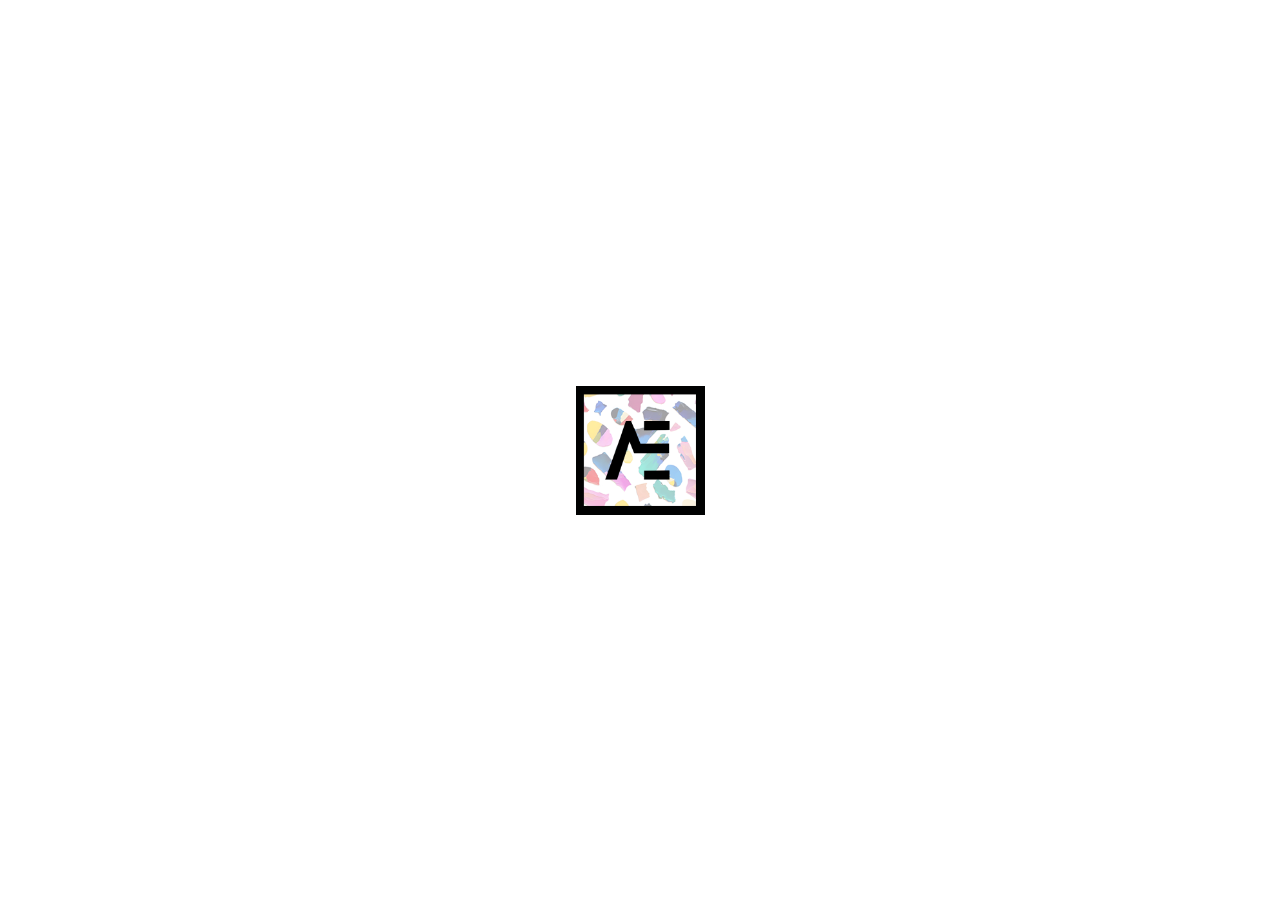
==== index.html @ 7371f10e "Update index.html" ====
<!DOCTYPE html>
<html lang="en-US">
   <head>
     <!-- Google tag (gtag.js) -->
<script async src="https://www.googletagmanager.com/gtag/js?id=G-HKS7WVM1J7"></script>
<script>
  window.dataLayer = window.dataLayer || [];
  function gtag(){dataLayer.push(arguments);}
  gtag('js', new Date());

  gtag('config', 'G-HKS7WVM1J7');
</script>
      <!-- Tittle of Website -->
      <title> Anthea Economides </title>
      <!-- End Tittle -->
      <!-- Description of Website -->
      <meta
         name="description"
         content="Anthea Economides"/>
      <!-- End Description -->
      <meta http-equiv="content-type" content="text/html; charset=utf-8"/>
      <meta name="viewport" content="user-scalable=no, width=device-width, initial-scale=1, maximum-scale=1">
      <meta http-equiv="X-UA-Compatible" content="IE=edge"/>
      <!-- Fonts -->
      <link href='https://fonts.googleapis.com/css?family=Lato:300,400' rel='stylesheet'>
      <link rel="stylesheet" href="assets/css/font-awesome/css/font-awesome.min.css">
      <link href="https://fonts.googleapis.com/css2?family=Montserrat:wght@400;700&display=swap" rel="stylesheet">
      <!-- End Fonts -->
      <!-- Favicon -->
      <link rel="apple-touch-icon" sizes="180x180" href="apple-touch-icon.png">
      <link rel="icon" type="image/png" href="assets/images/favicon/AE-logo-preloader.png" sizes="32x32">
      <link rel="icon" type="image/png" href="assets/images/favicon/AE-logo-preloader.png" sizes="16x16">
      <link rel="mask-icon" href="assets/images/Logo/safari-pinned-tab.svg">
      <!-- End Favicon -->
      <!-- Styles -->
      <!-- Main CSS File -->
      <link rel="stylesheet" media="all" href="assets/css/style.css"/>
      <!-- Bootstrap -->
      <link rel="stylesheet" media="all" href="assets/css/bootstrap/bootstrap.css"/>
      <!-- Carousel -->
      <link
      rel="stylesheet"
      href="https://cdn.jsdelivr.net/npm/keen-slider@5.0.2/keen-slider.min.css"/>
      <!-- End Styles -->
   </head>
   <body>
      <!-- Add Your Logo for preload here -->
      <!-- Preloader Logo -->
      <div id="page-home-index">
         <div id="loader">
            <img
               src="assets/images/Logo/AE-logo-preloader.png"
               alt="Logo"/>
         </div>
         <!-- End Preloader Logo -->
         <!-- Add Your Logo for Header section here -->
         <!-- Header Logo -->
         <div id="fullpage">
            <div class="header">
               <a href="index.html">
               <img
                  src="assets/images/Logo/AE-logo-preloader.png"
                  alt="Logo"/></a>
            </div>
            <!-- End Header Logo -->
            <!-- Copyright -->
            <div class="copyright footer">
               <p>© Anthea Economides</p>
            </div>
            <!-- End Copyright -->
            <!-- Scrolldown Tip -->
            <div class="scrolldown footer">
               <div class="arrow"></div>
            </div>
            <!-- End Scrolldown Tip -->
            <!-- MENU -->
            <!-- Burger Menu -->
            <div id="toggle_menu">
               <img
                  class="burger"
                  src="assets/images/Other/menu_burger.svg"
                  alt="Menu burger"/>
               <img
                  class="cross"
                  src="assets/images/Other/menu_close.svg"
                  alt="Menu close"/>
            </div> 
            <!-- End Burger Menu -->
            <!-- Add Your Logo for Menu section here -->
            <!-- Menu Logo -->
            <div id="menu">
               <div class="menu_logo">
                  <a href="index.html"><img
                     src="assets/images/Logo/AE-logo-preloader.png"
                     alt="Logo"/></a>
               </div>
               <!-- End Menu Logo -->
               <!-- Inside the Menu -->
               <!-- Menu - Links to Sections -->
               <div class="menu_entry">
                  <!-- To "About Us" Section -->
                  <span>
                  <a class="menu_item" href="index.html#s2">ABOUT ME</a>
                  </span>
                  <!-- To "Projects" Section -->
                  <span>
                  <a class="menu_item" href="index.html#s3">PROJECTS</a>
                  </span>
                  <!-- To "Skills" Section -->
                  <span>
                  <a class="menu_item" href="index.html#s4">SKILLS</a>
                  </span>
                  <!-- To "Contact Section -->
                  <span>
                  <a class="menu_item" href="mailto:antheaeconomides@gmail.com">CONTACT</a>
                  </span>
               </div>
               <!-- End Menu - Links to Sections -->
               <!-- Menu - Social links -->
               <div class="menu_socials">
                  <!-- linkedin -->
                  <a target="_blank" href="https://www.linkedin.com/in/anthea-economides-a05b89103/">
                  <i class="fa fa-linkedin"></i>
                  </a>
               </div>
            </div>
            <!-- End Menu - Social links -->
            <!-- End Inside The Menu -->
            <!-- End MENU -->
            <!-- MAIN PAGE -->
            <!-- First Section -->
            <div class="section">
               <!-- Home Page -->
               <div id="home">
                  <!-- Main Page Text -->
                  <h1 class="reveal-text">
                     ANTHEA ECONOMIDES
                  </h1>
                  <!-- Second Text -->
                  <p class="reveal-text"> Product manager with a passion for
                     <a href="" class="typewrite" data-period="2000" data-type='["design.", "creativity.", "strategy." ]'>
                     <span class="wrap"></span>
                     </a>
                  </p>
               </div>
               <!-- End Home Page -->
            </div>
            <!-- End First Section -->
            <!-- Second Section -->
            <div class="section">
               <div id="presentation">
                  <div class="wrapper">
                     <!-- Dynamic Square -->
                     <div class="square"></div>
                     <!-- End Dynamic Square -->
                     <!-- About Us Text -->
                     <div class="content">
                        <!-- Main Tittle -->
                        <h1 style="display: block; background-color: white; border-radius: 10px; padding: 30px;"> MARKETING. DESIGN. UX/UI. </h1>
                        <!-- Description -->
                        <div>
                           <p>During the course of my career in product management and digital marketing, I have collaborated with cross-functional  teams to conceptualize, build and implement web design and development with a consistent focus on enhancing user experience.    </p>
                           <p>I have a passion for bringing ideas to life, with experience in end-to-end product development from initial concept to completion. 
                           </p>
                        </div>
                     </div>
                     <!-- End About Us Text -->
                     <!-- Text with Counters -->
                     <div class="key-numbers">
                        <!-- First Counter -->
                        <div>
                           <span>
                              <!-- Dynamic Counter -->
                              <h1 class="counter">76</h1>
                              <!-- Symbol -->
                              <h1></h1>
                           </span>
                           <!-- Text -->
                           <p>Page Revamps</p>
                        </div>
                        <!-- Second Counter -->
                        <div>
                           <span>
                              <!-- Dynamic Counter -->
                              <h1 class="counter">3</h1>
                              <!-- Symbol -->
                              <h1></h1>
                           </span>
                           <!-- Text -->
                           <p>Website Migrations</p>
                        </div>
                        <!-- Third Counter -->
                        <div>
                           <span>
                              <!-- Dynamic Counter -->
                              <h1 class="counter">6</h1>
                              <!-- Symbol -->
                              <h1>K</h1>
                           </span>
                           <!-- Text -->
                           <p>Pages Migrated</p>
                        </div>
                        <!-- Fourth Counter -->
                        <div>
                           <span>
                              <!-- Dynamic Counter -->
                              <h1 class="counter">27</h1>
                              <!-- Symbol -->
                              <h1>%</h1>
                           </span>
                           <!-- Text -->
                           <p>More Loyalty Signups</p>
                        </div>
                        <!-- Fifth Counter -->
                        <div>
                           <span>
                              <!-- Dynamic Counter -->
                              <h1 class="counter">70</h1>
                              <!-- Symbol -->
                              <h1>%</h1>
                           </span>
                           <!-- Text -->
                           <p>Reduced development time</p>
                        </div>
                     </div>
                     <!-- End Text with Counters -->
                  </div>
               </div>
            </div>
            <!-- End Second Section -->
            <!-- Third Section -->
            <div class="section">
               <div id="brands">
                  <!-- Dynamic Square -->
                  <div class="square"></div>
                  <!-- End Dynamic Square -->
                  <div class="content">
                     <!-- Tittle -->
                     <div class="title">
                        <h1>My Projects</h1>
                     </div>
                     <!-- End Tittle -->
                     <div class="detail">
                        <!-- Left Column -->
                        <div id="selector">
                           <!-- Names of the Projects -->
                           <ul>
                              <!-- First Project -->
                              <li class=''>
                                 <h1>Gap Global Design System</h1>
                                 <p>2020-2021</p>
                              </li>
                              <!-- Second Project -->
                              <li class=''>
                                 <h1>Hertz Website Redesign</h1>
                                 <p>2017-2020</p>
                              </li>
                              <!-- Third Project -->
                              <li class='active'>
                                 <h1>Hertz Mobile App</h1>
                                 <p>2018-2019</p>
                              </li>
                              <!-- Fourth Project -->
                              <li class=''>
                                 <h1>Dollar BMW X3 Campaign</h1>
                                 <p>2018</p>
                              </li>
                              <!-- Fifth Project -->
                              <li class=''>
                                 <h1>Corporate Responsibility</h1>
                                 <p>2020</p>
                              </li>
                           </ul>
                           <!-- End Names of the Projects -->
                        </div>
                        <!-- End Left Column -->
                        <!-- Descriotion of the Projects -->
                        <div class="text">
                           <!-- First Description -->
                           <div class='description active'>
                           <h3 style="font-size: 1em;">
                                GAP GLOBAL DESIGN SYSTEM
                              </h3>
                              <p>
                                This project involved transitioning from an in-house web content development platform to Amplience, a headless content management system.  The decision to make this change was motivated by the desire to introduce a global design system that governed design standards and improved content management efficiency by decoupling the content creation process from the presentation layer so that it could then be delivered and displayed across various channels and devices, such as websites, mobile apps, and digital signage.
                              </p>
                              <br>
                              <!-- Read More Button -->
                              <a href="pages/Project-1.html">
                              <button>Read More</button>
                              </a>
                           </div>
                           <!-- End First Description -->
                           <!-- Second Description -->
                           <div class='description'>
                              <h3 style="font-size: 1em;">
                                HERTZ WEBSITE REDESIGN
                              </h3>
                              <p>
                                 Hertz.com was a 2,000+ page site (6,000+ including translations) living on multiple platforms, 
                                 lacking page ownership, using multiple design systems with content that was time consuming to maintain. 
                                 It was time for an update. As one of the lead marketing analysts on the project, I helped migrate and optimize the 
                                 content moving to the new CMS platform.
                              </p>
                              <br>
                              <!-- Read More Button -->
                              <a href="pages/Project-2.html">
                              <button>Read More</button>
                              </a>
                           </div>
                           <!-- End Second Description -->
                           <!-- Third Description -->
                           <div class='description'>
                              <h3 style="font-size: 1em;">
                            HERTZ MOBILE APP
                              </h3>
                              <p> The Hertz mobile app was very outdated and needed an entire back-end overhaul and facelift.
                                 In partnering with a leading IT solutions company, we worked to
                                 redesign the Hertz mobile app experience. Since the previous app had been very limiting in 
                                 terms of maintenance and updates- all updates had to be done by developers- it was our 
                                 goal to have our content management system (CMS) host as much content as possible, enabling content producers to
                                 swap out imagery, text, or CTA’s as marketing initiatives and priorities changed.
                              </p>
                              <br>
                              <!-- Read More Button -->
                              <a href="pages/Project-3.html">
                              <button>Read More</button>
                              </a>
                           </div>
                           <!-- End Third Description -->
                           <!-- Fourth description -->
                           <div class='description'>
                                <h3 style="font-size: 1em;">
                                DOLLAR BM3 CAMPAIGN 
                              </h3>
                              <p>Dollar’s car rental pages did not contain much imagery, copy, or enticing text.
                                 We did a full content overhaul to showcase the new BMW X3’s in the fleet and add interest
                                 to the prestige rental page. 
                              </p>
                              <br>
                              <!-- Read More Button -->
                              <a href="pages/Project-4.html">
                              <button>Read More</button>
                              </a>
                           </div>
                           <!-- End Fourth description -->
                           <!-- Fifth description -->
                           <div class='description'>
                           <h3 style="font-size: 1em;">
                                 CORPORATE RESPONSIBILITY
                              </h3>
                              <p> The Hertz corporate responsibility page had very little content and similar to other legacy pages, 
                                 the page was not mobile-responsive. We knew we needed a section for press releases and
                                 annual reports but we also wanted to make the page inviting. I worked with a UX designer 
                                 to bring the design to life.
                              </p>
                              <br>
                              <!-- Read More Button -->
                              <a href="pages/Project-5.html">
                              <button>Read More</button>
                              </a>
                           </div>
                           <!-- End Fifth description -->
                        </div>
                        <!-- End Descriotion of the Projects -->
                        <!-- Slider for Mobile Screens -->
                        <div class="bottom-slider">
                           <!-- Prev Arrow -->
                           <div class="prev">
                              <img
                                 src="assets/images/Other/arrow-left.png"
                                 alt="Prev"/>
                           </div>
                           <!-- Bottom Slides -->
                           <div class="bottom-slide">
                              <div class="active"></div>
                              <div></div>
                              <div></div>
                              <div></div>
                              <div></div>
                           </div>
                           <!-- Next Arrow -->
                           <div class="next">
                              <img
                                 src="assets/images/Other/arrow-right.png"
                                 alt="Next"/>
                           </div>
                        </div>
                        <!-- End Slider -->
                     </div>
                  </div>
               </div>
            </div>
            <!-- End Third Section -->
            <!-- Fifth Section-->
            <!-- Our Clients Section-->
            <div class="section">
               <div id="skills">
                  <!-- Our Clients Section -->
                  <div class="content">
                     <!-- Dynamic Square -->
                     <div class="full-square">
                     </div>
                     <!-- Tittle -->
                     <h2 class="title">Primary Skills</h2>
                     <!-- End Tittle -->
                     <div class='square'>
                     </div>
                     <div id="skills-desktop" class="flex-container">
                        <div class="box">
                           <figure class="image"><img class="is-skill-icon" src="assets/images/Other/research.svg" style="width: 30%; padding: 20px"></figure>
                           <h4 class="title is-4">Research</h4>
                           <p>I enjoy digging into the details of a project. 
                              I'm passionate about understanding the objective and making
                              sure your design answers the right questions for your customers and the business.
                           </p>
                           <div class="icon"><img src="assets/images/Other/google_analytics-icon.png" alt="" /></div>
                        </div>
                        <div class="box">
                           <figure class="image"><img class="is-skill-icon" src="assets/images/Other/design.svg" style="width: 30%; padding: 20px"></figure>
                           <h4 class="title is-4">Design</h4>
                           <p> 
                              I've used Adobe Photoshop, Illustrator, Adobe XD, InDesign, and Sketch to create everything 
                              from digital banners and graphics to mockups for web pages and mobile app content.
                           </p>
                           <div class="icon"><img src="assets/images/Other/ps-icon.png" alt="" /></div>
                           <div class="icon"><img src="assets/images/Other/xd-icon.png" alt="" /></div>
                           <div class="icon"><img src="assets/images/Other/ai-icon.png" alt="" /></div>
                           <div class="icon"><img src="assets/images/Other/indesign-icon.png" alt="" /></div>
                           <div class="icon"><img src="assets/images/Other/sketch-icon.png" alt="" /></div>
                        </div>
                        <div class="box">
                           <figure class="image"><img class="is-skill-icon" src="assets/images/Other/code.svg" style="width: 30%; padding: 20px"></figure>
                          <h4 class="title is-4">Marketing</h4>
                                    <p> 
                                       Marketing is a constantly changing field that combines creativity and strategy not only to advertise products but also to create meaningful relationships. This belief fuels my mission-driven approach to continuously learn, innovate, and find straightforward solutions to marketing challenges. 
                                    </p>
                        </div>
                     </div>
           
                    
                     <div id="skills-mobile">
                        <div class="navigation-wrapper">
                            <div id="my-keen-slider" class="keen-slider">
                              <div class="keen-slider__slide number-slide1">
                                <div class="box">
                                    <figure class="image"><img class="is-skill-icon" src="assets/images/Other/research.svg" style="width: 30%; padding: 20px"></figure>
                                    <h4 class="title is-4">Research</h4>
                                    <p>I enjoy digging into the details of a project. 
                                       I'm passionate about understanding the objective and making
                                       sure your design answers the right questions for your customers and the business.
                                    </p>
                                    <div class="icon"><img src="assets/images/Other/google_analytics-icon.png" alt="" /></div>
                                 </div>
                              </div>
                              <div class="keen-slider__slide number-slide2">
                                <div class="box">
                                    <figure class="image"><img class="is-skill-icon" src="assets/images/Other/design.svg" style="width: 30%; padding: 20px"></figure>
                                    <h4 class="title is-4">Design</h4>
                                    <p> 
                                       I've used Adobe Photoshop, Illustrator, Adobe XD, InDesign, and Sketch to create everything 
                                       from digital banners and graphics to mockups for web pages and mobile app content.
                                    </p>
                                    <div class="icon"><img src="assets/images/Other/ps-icon.png" alt="" /></div>
                                    <div class="icon"><img src="assets/images/Other/xd-icon.png" alt="" /></div>
                                    <div class="icon"><img src="assets/images/Other/ai-icon.png" alt="" /></div>
                                    <div class="icon"><img src="assets/images/Other/indesign-icon.png" alt="" /></div>
                                    <div class="icon"><img src="assets/images/Other/sketch-icon.png" alt="" /></div>
                                 </div>
                              </div>
                              <div class="keen-slider__slide number-slide3">
                                <div class="box">
                                    <figure class="image"><img class="is-skill-icon" src="assets/images/Other/code.svg" style="width: 30%; padding: 20px"></figure>
                                    <h4 class="title is-4">Marketing</h4>
                                    <p> 
                                       Marketing, an ever-evolving domaine, merges creativity with strategy to not just promote products but build meaningful relationships. I have a mission-driven approach to continuously learn, innovate, and find straightforward solutions to marketing challenges. 
                                    </p>
                                 </div>
                              </div>
                              
                            </div>
                            <svg
                              id="arrow-left"
                              class="arrow arrow--left"
                              xmlns="http://www.w3.org/2000/svg"
                              viewBox="0 0 24 24"
                            >
                              <path
                                d="M16.67 0l2.83 2.829-9.339 9.175 9.339 9.167-2.83 2.829-12.17-11.996z"
                              ></path>
                            </svg>
                            <svg
                              id="arrow-right"
                              class="arrow arrow--right"
                              xmlns="http://www.w3.org/2000/svg"
                              viewBox="0 0 24 24"
                            >
                              <path d="M5 3l3.057-3 11.943 12-11.943 12-3.057-3 9-9z"></path>
                            </svg>
                          </div>
                          <div id="dots" class="dots"></div>
                     </div>
                  </div>
               </div>
            </div>
            <!-- End Fifth Section-->
            <!-- Fourth Section-->
            <div class="section">
               <div id="apply">
                  <div class="content">
                     <!-- Main Text-->
                     <h1>LET'S CONNECT</h1>
                     <!-- Description -->
                     <br>
                     <br>
                     <!-- Link to Contact Email -->    
                     <a href="mailto:antheaeconomides@gmail.com">
                        <!-- Button -->  
                        <button>CONTACT</button>
                     </a>
                  </div>
                  <!-- Dynamic Square -->
                  <div class="square"></div>
                  <!-- End Dynamic Square -->
               </div>
            </div>
            <!-- End Fourth Section-->
         </div>
      </div>
      <!-- SVG -->
      <svg version="1.1" id="motto" xmlns="http://www.w3.org/2000/svg" xmlns:xlink="http://www.w3.org/1999/xlink"></svg>
      <!-- End SVG -->
      <!-- JavaScripts -->
      <script src="assets/js/app.min.js"></script>
      <script src="assets/js/custom.js"></script>
      <!-- Carousel -->
      <script src="https://cdn.jsdelivr.net/npm/keen-slider@5.0.2/keen-slider.min.js"></script>
    <script>
      var slider = new KeenSlider("#my-keen-slider", {
        created: function(instance) {
          document
            .getElementById("arrow-left")
            .addEventListener("click", function() {
              instance.prev();
            });

          document
            .getElementById("arrow-right")
            .addEventListener("click", function() {
              instance.next();
            });
          var dots_wrapper = document.getElementById("dots");
          var slides = document.querySelectorAll(".keen-slider__slide");
          slides.forEach(function(t, idx) {
            var dot = document.createElement("button");
            dot.classList.add("dot");
            dots_wrapper.appendChild(dot);
            dot.addEventListener("click", function() {
              instance.moveToSlide(idx);
            });
          });
          updateClasses(instance);
        },
        slideChanged(instance) {
          updateClasses(instance);
        }
      });

      function updateClasses(instance) {
        var slide = instance.details().relativeSlide;
        var arrowLeft = document.getElementById("arrow-left");
        var arrowRight = document.getElementById("arrow-right");
        slide === 0
          ? arrowLeft.classList.add("arrow--disabled")
          : arrowLeft.classList.remove("arrow--disabled");
        slide === instance.details().size - 1
          ? arrowRight.classList.add("arrow--disabled")
          : arrowRight.classList.remove("arrow--disabled");

        var dots = document.querySelectorAll(".dot");
        dots.forEach(function(dot, idx) {
          idx === slide
            ? dot.classList.add("dot--active")
            : dot.classList.remove("dot--active");
        });
      }
    </script>
      <!-- End JavaScripts -->
   </body>
</html>
---- assets/css/style.css ----
/* ==========================================================================1. @media - used for dynamic changes to the page on different devices;
2. .helvetica, .futura, .lato - used for fonts changing (size, color etc.);
3. .square - used for yellow dynamic squre;
4. #home, #brands, #contact, #apply, #menu,#presentation etc. - used for access the desired section;
5. @-webkit-keyframes - used for animation;
========================================================================== */
/*=======================================================To navigate through the sections of the website use the following id:#home - first section of main page;
#presentation - second section with counters and description of the company;
#brands, #brands-selectors, #brands-contact - third section with selectors;
#loader - preload image;
#toggle_menu, #menu - menu section;
#apply - fourth section with button;
#skills - fifth section with "Our Clients" logos;
#contact - last section of main page with contacts and map;
========================================================*/
/* Custom CSS */

.results {
  position: relative;
  overflow: hidden; /* Ensures the pseudo-element doesn't extend outside the border-radius */
padding: 20px; /* 20px padding on all sides */
}

.results::before {
  content: "";
  position: absolute;
  top: 0;
  left: 0;
  width: 35%;
  height: 100%;
background-image: url('https://aeconomi.github.io/portfolio/assets/images/Other/paint-background.png');
padding: 20px; /* 20px padding on all sides */
border-radius: 20px; /* 5px rounded corners */
  opacity: 0.7; /* Set the opacity of the image */
  z-index: -1; /* Places the background below the content */
}

/* Styles for screens with a max-width of 1600px */
@media screen and (max-width: 1600px) {
    .case-study {
        font-size: 1em;
    }
}

/* Styles for screens with a max-width of 860px */
@media screen and (max-width: 860px) {
    .case-study {
        font-size: 1.7em;
    }
}

.flickity-page-dots {
    bottom: 0;
	display: none;
}

@media (orientation: portrait) {
  .description > h3 {
    display: none;
  }
}

.flickity-page-dots .dot {
}

td {
    padding-right: 15px;
}

.typewrite {
	pointer-events: none;
}
.content-flex {
	display: flex;
	flex-wrap: wrap;
	align-items: center;
	/* Adjusts the alignment of the items if their heights are different */
	gap: 5%;
	/* Adjust the gap between the text and the image */
}
.content-flex .text-section, .content-flex .image-section {
	flex: 1;
	/* Causes the text and image sections to share the available space */
	min-width: 300px;
	/* Prevents the sections from becoming too narrow */
}
/* Optional: Style for images to ensure they are responsive within their flex container */
.content-flex .image-section img {
	width: 100%;
	height: auto;
}
h1, h2, h3, h4, h5 {
	font-family: 'Montserrat', sans-serif;
}

@media screen and (max-width: 850px) {
	li {
		font-size: 2.2vmin;
	}
}
@media screen and (max-width: 480px) {
	li {
		font-size: 2.5vmin;
	}
}
@media all and (orientation: landscape) {
	#brands-content {
		max-width: 90%;
		margin-left: 30%;
		margin-right: 20px;
		padding-right: 10%;
	}
}
@media all and (orientation: portrait) {
	#brands-content {
		width: 90%;
		padding: 3%;
		margin-left: 5%;
		font-size: 2.2vmin;
	}
}
.circle {
	border-radius: 50%;
	width: 25px;
	height: 25px;
	border: 2px solid #333;
	color: #333;
	text-align: center;
	font: 1.5rem 'Montserrat', sans-serif;
	font-weight: 700;
	display: inline-block;
	margin-top: 0px;
	background-color: #f2f2f2;
}
p.numbers {
	margin-top: auto;
	display: inline-block;
	color: #333;
	font-weight: 400;
	font-size: 1.5vmin;
}
@media all and (orientation: portrait) {
	.circle {
		width: 15px;
		height: 15px;
		border: 1px solid #333;
		font: 1rem 'Montserrat', sans-serif;
	}
	p.numbers {
		font-size: 2.5vmin;
	}
}
.small-round-box {
	border: #ECECF0 solid 1px;
	background: #fff;
	border-radius: 10px;
	padding: 6%;
	margin-bottom: 20px;
	margin-top: 20px;
	margin-right: 20px;
    height: 25vh;
    width: 30vw;
}
@media screen and (max-width: 850px) {
	.small-round-box {
	    border: #ECECF0 solid 1px;
    border-radius: 10px;
    padding: 6%;
    margin-bottom: 20px;
    margin-right: 20px;
    margin-left: 20px;
    height: 140px;
    width: 300px;
	}
}
@media screen and (max-width: 420px) {
	.small-round-box {
		    border: #ECECF0 solid 1px;
    border-radius: 10px;
    padding: 6%;
    margin-bottom: 20px;
    margin-left: 40px;
    height: 100px;
    width: auto;
	}
}
.small-round-box h3 {
	font-size: 2.2vmin;
	margin-top: 0;
	margin-bottom: .2rem;
}
.small-round-box p {
	font-size: 1.75vmin;
	margin-top: 0;
}
.small-round-box li {
	font-size: 1.75vmin;
}
.small-round-box ul {
	margin-bottom: 0;
	margin-top: 0;
}
/* @media screen and (max-width: 850px) {
	.small-round-box h3 {
		font-size: 2.5vmin;
	}
	.small-round-box p {
		font-size: 2.5vmin;
		margin-top: 0;
	}
	.small-round-box li {
		font-size: 2.5vmin;
	}
}
*/
.top-questions p {
	font-size: 2vmin;
	margin-top: 1rem;
	margin-left: 10px;
}
.split {
	display: flex;
}
.inline {
	display: flex;
}
.inline {
	align-items: center;
	justify-content: center;
}
.inline img {
	height: 30px;
	margin-right: 10px;
	margin-left: -10px;
}
@media all and (orientation: landscape) {
	.split>div:nth-of-type(odd) {
		width: 45%;
		padding-right: 20px;
	}
	.split>div:nth-of-type(even) {
		width: 55%;
	}
}
@media screen and (max-width: 767px) {
	.split {
		display: block;
	}
	.split>div:nth-of-type(odd) {
		display: none;
	}
	.split>div:nth-of-type(even) {
		width: 100%;
	}
}
.results {
	display: flex;
}
.results h1 {
	margin: 0;
}
.results2 {
	padding: 5px;
	border-radius: 6px;
	text-align: left;
	margin-right: 25px;
	width: 25%;
}
@media all and (orientation: landscape) {
	.results>div:nth-of-type(odd) {
		width: 25%;
		margin-right: 25px;
		background-color: #f2f2f2;
		padding: 25px;
		border-radius: 6px;
		text-align: center;
	}
	.results>div:nth-of-type(even) {
		width: 75%;
	}
}
@media all and (orientation: portrait) {
	.results>div:nth-of-type(odd) {
		margin-bottom: 20px;
		text-align: center;
		background-color: #f2f2f2;
		padding: 25px;
		border-radius: 6px;
		width: 40%;
	}
	.results h1 {
		margin: 0;
		font-size: 5vmin;
	}
	.results2 h1 {
		margin: 0;
		font-size: 5vmin;
	}
	.results2 {
		margin-right: 0;
		width: 75%;
	}
	.results {
		display: block;
	}
}



.full-square {
	height: 40%;
	width: 100%;
	top: 0;
	left: 0;
	right: 0;
  /* Old Gradient Color   background-image: linear-gradient(315deg, #caedef 10%, #fbfbfb 84%); */   
  background-image: url('https://aeconomi.github.io/portfolio/assets/images/Other/paint-background.png');
   /* Set the opacity to 10% */
 opacity: 0.1;
	position: absolute;
	top: 0;
	z-index: -1; 
  /* Unique border-radius for each corner */
	  border-radius: 40% 20% 30% 10% / 10% 30% 20% 40%;
  }
  


.flex-container {
	display: flex;
	flex-flow: row wrap;
	justify-content: center;
	padding: 0;
	margin: 0;
	list-style: none;
}
.flex-container2 {
	display: flex;
	flex-flow: row wrap;
	justify-content: start;
	padding: 0;
	margin: 0;
	list-style: none;
}
.flex-container3 {
	display: flex;
	justify-content: start;
}
.flex-container-numbers {
	display: flex;
	flex-flow: row wrap;
	justify-content: start;
	padding: 0;
	list-style: none;
}
.flex-container-numbers table {
	width: 50%;
}
.flex-container-numbers img {
	width: 55%;
	height: auto;
	padding-left: 20px;
}
.flex-container-numbers td {
	vertical-align: top;
	padding-bottom: .5em;
	padding-right: 10px;
}
@media screen and (max-width: 1100px) {
	.flex-container-numbers {
		display: block
}
	.flex-container-numbers table {
		width: 100%
}
	.flex-container-numbers td {
		padding-bottom: .5em;
		padding-right: 10px;
	}
	.flex-container-numbers img {
		width: 100%;
		height: auto;
		margin-top: 7%;
		padding-left: 0;
	}
}
.box {
	background-color: white;
	border-radius: 40px;
	box-shadow: 0 5px 5px 0 rgba(233, 240, 243, 0.5), 0 0 0 1px #E6ECF8;
	color: #141c3a;
	padding: 40px;
	margin: 20px;
	width: 25vw;
	margin-top: 60px;
	text-align: center!important;
}
@media screen and (max-width: 1400px) {
	.box {
		margin-top: 20px;
	}
}
@media screen and (max-width: 420px) {
	.box {
		padding: 20px 20px 20px 20px;
	}
}


/* Mobile devices (max-width: 840px) */
@media screen and (max-width: 840px) {
    .box {
        width: 75vw;
    }
}

/* iPads and tablets up to 1024px in portrait mode */
@media screen and (max-width: 1024px) {
    .box {
        width: 75vw;
    }
}


@media all and (orientation: landscape) {
	.box2 {
		width: 100%;
	}
}
@media all and (orientation: portrait) {
	.box2 {
		padding-right: 10px;
		width: 100%;
	}
}
.box2 h3 {
	font-size: 2.5vmin;
}

@media screen and (max-width: 768px) {
    .box2 h3 {
        font-size: 4.5vmin;
    }
}

.box3 {
	background-color: white;
	border-radius: 40px;
	box-shadow: 0 5px 5px 0 rgba(233, 240, 243, 0.5), 0 0 0 1px #E6ECF8;
	margin: 20px;
	width: 700px;
	height: 100%;
}
@media screen and (max-width: 1100px) {
	.box3 {
		background-color: white;
		border-radius: 40px;
		box-shadow: 0 5px 5px 0 rgba(233, 240, 243, 0.5), 0 0 0 1px #E6ECF8;
		margin: 20px;
		width: 500px;
		height: 100%;
	}
}
@media screen and (max-width: 815px) {
	.box3 {
		background-color: white;
		border-radius: 40px;
		box-shadow: 0 5px 5px 0 rgba(233, 240, 243, 0.5), 0 0 0 1px #E6ECF8;
		margin: 20px;
		width: 400px;
		height: 100%;
	}
}
@media screen and (max-width: 420px) {
	.box3 {
		background-color: white;
		border-radius: 40px;
		box-shadow: 0 5px 5px 0 rgba(233, 240, 243, 0.5), 0 0 0 1px #E6ECF8;
		margin: 20px;
		width: 250px;
		height: 100%;
	}
}
h4 {
	line-height: normal;
	font-weight: 400;
	font-family: 'Montserrat', sans-serif;
	color: #000;
}
h2.title {
	font-family: 'Montserrat', sans-serif;
	font-weight: bold;
	color: #000000;
	font-size: 5.5vmin;
	text-transform: uppercase;
	text-align: center;
	margin-top: -20px;
}
.title {
	font-size: 2.5vmin;
	font-weight: bold;
	text-transform: uppercase;
	padding: 0px 0px 10px 0px;
	margin: 0px 0px 10px 0px;
	position: relative;
	line-height: 20px;
}
@media screen and (max-width: 420px) {
	.title {
		line-height: normal;
		font-size: 3.5vmin;
	}
}
.box p {
	margin-bottom: 2.5rem;
	font: 100% Helvetica Neue Light;
	line-height: 1.6em;
	font-size: 2vmin;
	color: #000000;
}
@media screen and (max-width: 420px) {
	.box p {
		font-size: 3.5vmin;
		margin-bottom: 20px;
	}
}
figure{
	display: block;
}
img {
	height: auto;
	width: 100%;
}
.image {
	display: block;
	position: relative;
}
.image img {
	display: block;
	height: auto;
	width: 100%;
	margin: auto;
}
.icon {
	-webkit-box-align: center;
	align-items: center;
	display: -webkit-inline-box;
	display: inline-flex;
	-webkit-box-pack: center;
	justify-content: center;
	height: 3.5rem;
	width: 3.5rem;
}
/************* Loader Animation *************/
#loader {
	position: fixed;
	height: 100%;
	width: 100%;
	background-color: #ffffff;
	z-index: 10;
	display: -webkit-box;
	display: -moz-box;
	display: -webkit-flex;
	display: -ms-flexbox;
	display: flex;
	-webkit-justify-content: center;
	justify-content: center;
	-webkit-align-items: center;
	align-items: center
}
#loader img {
	width: 20vmin;
	max-width: 129px;
	-webkit-animation: .4s infinite alternate blink;
	-moz-animation: .4s infinite alternate blink;
	-o-animation: .4s infinite alternate blink;
	animation: .4s infinite alternate blink
}
@-webkit-keyframes blink {
	0% {
		opacity: 1
}
	100% {
		opacity: .5
}
}
@-moz-keyframes blink {
	0% {
		opacity: 1
}
	100% {
		opacity: .5
}
}
@-o-keyframes blink {
	0% {
		opacity: 1
}
	100% {
		opacity: .5
}
}
@keyframes blink {
	0% {
		opacity: 1
}
	100% {
		opacity: .5
}
}
/************* End Loader Animation *************/
.futura,#brands-selector ul li a,#brands-contact .center-block .title h1 {
	font-family: 'Montserrat', sans-serif;
	font-weight: bold;
	color: #000000;
	font-size: 5.5vmin;
	text-transform: uppercase
}
.helvetica,#brands-contact .center-block .text p,#brands-contact .center-block .content a button {
	font: 100% Helvetica Neue Light;
	line-height: 1.6em;
	font-size: 2.5vmin;
	color: #000000
}
@media all and (max-device-width: 767px){
	.helvetica,#brands-contact .center-block .text p,#brands-contact .center-block .content a button {
		line-height: 1.25em;
		font-size: 2.2vmin;
	}
}
@media all and (max-device-width: 480px){
	.helvetica,#brands-contact .center-block .text p,#brands-contact .center-block .content a button {
		line-height: 1.25em;
		font-size: 2.8vmin;
	}
}
.lato {
	font: 100% Lato;
	font-size: 1.75vmin;
	color: #000000
}
@media all and (max-device-width: 480px),all and (max-device-width: 767px),all and (max-width: 480px) {
	.lato {
		font-size: 3vmin
}
}
.paragraph:not(:first-of-type) {
	margin-top: 1.5em
}
@media all and (max-device-width: 480px),all and (max-device-width: 767px),all and (max-width: 480px) {
	.paragraph:not(:first-of-type) {
		margin-top: 1em
}
}
/*=======================================================Dynamic Square========================================================*/
.square {
	-webkit-transition: height 1s cubic-bezier(0.165, 0.84, 0.44, 1), width 0.4s cubic-bezier(0.77, 0, 0.175, 1);
	-moz-transition: height 1s cubic-bezier(0.165, 0.84, 0.44, 1), width 0.4s cubic-bezier(0.77, 0, 0.175, 1);
	-o-transition: height 1s cubic-bezier(0.165, 0.84, 0.44, 1), width 0.4s cubic-bezier(0.77, 0, 0.175, 1);
	transition: height 1s cubic-bezier(0.165, 0.84, 0.44, 1), width 0.4s cubic-bezier(0.77, 0, 0.175, 1);
	-webkit-transition-delay: 0s, 0.6s;
	-moz-transition-delay: 0s, 0.6s;
	-o-transition-delay: 0s, 0.6s;
	transition-delay: 0s, 0.6s
}
body {
	padding: 0;
	margin: 0
}
.navbar {
	margin-bottom: 0
}
p {
	margin: 0
}
.futura,#brands-selector ul li a,#brands-contact .center-block .title h1 {
	font-family: 'Montserrat', sans-serif;
	font-weight: bold;
	color: #000000;
	font-size: 5.5vmin;
	text-transform: uppercase
}
.helvetica,#brands-contact .center-block .text p,#brands-contact .center-block .content a button {
	font: 100% Helvetica Neue Light;
	line-height: 1.6em;
	font-size: 2.5vmin;
	color: #000000
}
@media all and (max-device-width: 767px) {
	.helvetica,#brands-contact .center-block .text p,#brands-contact .center-block .content a button {
		line-height: 1.25em;
		font-size: 2.2vmin
}
}
@media all and (max-device-width: 480px) {
	.helvetica,#brands-contact .center-block .text p,#brands-contact .center-block .content a button {
		line-height: 1.25em;
		font-size: 2.8vmin
}
}
.lato {
	font: 100% Lato;
	font-size: 1.75vmin;
	color: #000000
}
@media all and (max-device-width: 480px),all and (max-device-width: 767px),all and (max-width: 480px) {
	.lato {
		font-size: 3vmin
}
}
.paragraph:not(:first-of-type) {
	margin-top: 1.5em
}
@media all and (max-device-width: 480px),all and (max-device-width: 767px),all and (max-width: 480px) {
	.paragraph:not(:first-of-type) {
		margin-top: 1em
}
}
.yellow,#brands-contact .square {
	/* Old Gradient Color background-image: linear-gradient(315deg, #caedef 10%, #fbfbfb 84%);
	*/
	background-image: url('https://aeconomi.github.io/portfolio/assets/images/Other/paint-background.png');
background-size: cover;
background-position: center;
background-repeat: no-repeat;
background-attachment: fixed;
width: 100%; /* Example: makes the element take the full width of its container */
}
/*=======================================================Dynamic Square========================================================*/
.square {
	-webkit-transition: height 1s cubic-bezier(0.165, 0.84, 0.44, 1), width 0.4s cubic-bezier(0.77, 0, 0.175, 1);
	-moz-transition: height 1s cubic-bezier(0.165, 0.84, 0.44, 1), width 0.4s cubic-bezier(0.77, 0, 0.175, 1);
	-o-transition: height 1s cubic-bezier(0.165, 0.84, 0.44, 1), width 0.4s cubic-bezier(0.77, 0, 0.175, 1);
	transition: height 1s cubic-bezier(0.165, 0.84, 0.44, 1), width 0.4s cubic-bezier(0.77, 0, 0.175, 1);
	-webkit-transition-delay: 0s, 0.6s;
	-moz-transition-delay: 0s, 0.6s;
	-o-transition-delay: 0s, 0.6s;
	transition-delay: 0s, 0.6s
}
body {
	padding: 0;
	margin: 0
}
.navbar {
	margin-bottom: 0
}
#fp-nav {
	display: block
}
@media all and (orientation: landscape) {
	#fp-nav {
		display: none
}
}
/*=======================================================Selector========================================================*/
#brands-selector {
	position: fixed;
	display: -webkit-box;
	display: -moz-box;
	display: -webkit-flex;
	display: -ms-flexbox;
	display: flex;
	width: 25%;
	left: 0;
	top: 50%;
	transform: translateY(-50%)
}
@media all and (orientation: portrait) {
	#brands-selector {
		display: none
}
}
#brands-selector ul {
	list-style: none;
	padding-left: 0;
	text-align: right;
	margin-right: 40%;
	margin-left: 0;
	display: -webkit-box;
	display: -moz-box;
	display: -webkit-flex;
	display: -ms-flexbox;
	display: flex;
	-webkit-flex-direction: column;
	-ms-flex-direction: column;
	flex-direction: column;
	-webkit-justify-content: center;
	justify-content: center
}
@media all and (orientation: landscape) {
	#brands-selector ul {
		padding-left: 50px
}
}
@media all and (orientation: landscape) and (max-device-width: 480px),all and (orientation: landscape) and (max-device-width: 767px),all and (orientation: landscape) and (max-width: 480px) {
	#brands-selector ul {
		padding-left: 5vmin
}
}
#brands-selector ul li {
	margin: 2vh 0;
	cursor: pointer
}
@media all and (max-device-width: 480px),all and (max-device-width: 767px),all and (max-width: 480px) {
	#brands-selector ul li {
		margin: 1vh 0
}
}
#brands-selector ul li a {
	margin: 0 -10px 0 0;
	font-size: 2.5vmin;
	background: #ffffff;
	text-decoration: none;
	display: inline-block;
	position: relative;
	padding: 0 5px
}
@media all and (max-device-width: 480px),all and (max-device-width: 767px),all and (max-width: 480px) {
	#brands-selector ul li a {
		font-size: 3vmin
}
}
#brands-selector ul li a:after {
	display: block;
	position: absolute;
	z-index: -1;
	top: 50%;
	right: -5vw;
	width: 3vw;
	height: 10px;
	background: #000000;
	content: '';
	-moz-transition: width 0.3s cubic-bezier(0.77, 0, 0.175, 1);
	-o-transition: width 0.3s cubic-bezier(0.77, 0, 0.175, 1);
	-webkit-transition: width 0.3s cubic-bezier(0.77, 0, 0.175, 1);
	transition: width 0.3s cubic-bezier(0.77, 0, 0.175, 1)
}
#brands-selector ul li a:after {
	-moz-transform-origin: 100% 50%;
	-ms-transform-origin: 100% 50%;
	-webkit-transform-origin: 100% 50%;
	transform-origin: 100% 50%
}
#brands-selector ul li a:hover:after {
	width: calc(100% + 6.5vw)
}
@media all and (max-device-width: 480px),all and (max-device-width: 767px),all and (max-width: 480px) {
	#brands-selector ul li a:hover:after {
		width: calc(100% + 7vw)
}
}
#brands-selector ul li.active a:after {
	width: calc(100% + 6.5vw)
}
@media all and (max-device-width: 480px),all and (max-device-width: 767px),all and (max-width: 480px) {
	#brands-selector ul li.active a:after {
		width: calc(100% + 7vw)
}
}
.wrapper {
	margin: auto;
	width: 100%
}
.main-block,#brands-contact {
	height: 100%;
	display: -webkit-box;
	display: -moz-box;
	display: -webkit-flex;
	display: -ms-flexbox;
	display: flex
}
@media all and (orientation: landscape) {
	.main-block,#brands-contact {
		width: 75%;
		margin-left: 25%
}
}
#brands-contact {
	flex-direction: column
}
#brands-contact>div {
	height: 100%;
	width: 100%;
	display: -webkit-box;
	display: -moz-box;
	display: -webkit-flex;
	display: -ms-flexbox;
	display: flex
}
#brands-contact .center-block {
	margin: auto
}
#brands-contact .center-block .title h1 {
	text-align: center;
	margin-top: 0
}
#brands-contact .center-block .text {
	margin: 0 5%
}
#brands-contact .center-block .content {
	margin-top: 5%;
	text-align: center
}
/*=======================================================Button========================================================*/
#brands-contact .center-block .content a button {
	padding: 10px 25px;
	font-family: 'Montserrat', sans-serif;
	/* font-family: 'Helvetica', sans-serif;
	*/
	font-weight: 400;
	background: transparent;
	outline: none !important;
	cursor: pointer;
	transition: all 0.3s ease;
	position: relative;
	display: inline-block;
}
#brands-contact .center-block .content a button {
	border: 1px solid #000;
	z-index: 1;
}
#brands-contact .center-block .content a button:after {
	position: absolute;
	content: "";
	width: 100%;
	height: 0;
	bottom: 0;
	left: 0;
	z-index: -1;
	/* Old Gradient Color background-image: linear-gradient(315deg, #caedef 10%, #fbfbfb 84%);
	*/
	background-image: url('https://aeconomi.github.io/portfolio/assets/images/Other/paint-background.png');
background-size: cover;
background-position: center;
background-repeat: no-repeat;
background-attachment: fixed;
width: 100%; /* Example: makes the element take the full width of its container */
	transition: all 0.3s ease;
}
#brands-contact .center-block .content a button:hover {
	color: #000;
	border: 1px solid #fbfbfb;
}
#brands-contact .center-block .content a button:hover:after {
	top: 0;
	height: 100%;
}
#brands-contact .center-block .content a button:active {
	top: 2px;
}
/*=======================================================Square Animation========================================================*/
#brands-contact .square {
	position: absolute;
	top: 35%;
	height: 60%;
	width: 60%;
	opacity: 0
}
#brands-contact .square.is-visible {
	height: 32%;
	width: 2%;
	z-index: -1;
	opacity: 1;
	display: -webkit-box;
	display: -moz-box;
	display: -webkit-flex;
	display: -ms-flexbox;
	display: flex;
}
p {
	margin: 0;
	font-size: 2vmin;
	line-height: 3vmin;
}
p.reveal-text {
	line-height: 4vmin;
}
@media screen and (max-width: 1400px) {
	p {
		margin: 0;
		font-size: 2.5vmin;
		line-height: 3.5vmin;
	}
}
.futura,#brands-selector ul li a,#brands-expertises .title h1,#brands-expertises>div h1 {
	font-family: 'Montserrat', sans-serif;
	font-weight: bold;
	color: #000000;
	font-size: 5.5vmin;
	text-transform: uppercase
}
.helvetica,#brands-expertises>div p {
	font: 100% Helvetica Neue Light;
	line-height: 1.6em;
	font-size: 2.5vmin;
	color: #000000
}
@media all and (max-device-width: 480px),all and (max-device-width: 767px),all and (max-width: 480px) {
	.helvetica,#brands-expertises>div p {
		line-height: 1.25em;
		font-size: 2.2vmin
}
}
.lato {
	font: 100% Lato;
	font-size: 1.75vmin;
	color: #000000
}
@media all and (max-device-width: 480px),all and (max-device-width: 767px),all and (max-width: 480px) {
	.lato {
		font-size: 3vmin
}
}
.paragraph:not(:first-of-type) {
	margin-top: 1.5em
}
@media all and (max-device-width: 480px),all and (max-device-width: 767px),all and (max-width: 480px) {
	.paragraph:not(:first-of-type) {
		margin-top: 1em
}
}
.yellow,#brands-expertises .square {
	/* Old Gradient Color background-image: linear-gradient(315deg, #caedef 10%, #fbfbfb 84%);
	*/
	background-image: url('https://aeconomi.github.io/portfolio/assets/images/Other/paint-background.png');
background-size: cover;
background-position: center;
background-repeat: no-repeat;
background-attachment: fixed;
width: 100%; /* Example: makes the element take the full width of its container */
}
/*=======================================================Dynamic Square========================================================*/
.square {
	-webkit-transition: height 1s cubic-bezier(0.165, 0.84, 0.44, 1), width 0.4s cubic-bezier(0.77, 0, 0.175, 1);
	-moz-transition: height 1s cubic-bezier(0.165, 0.84, 0.44, 1), width 0.4s cubic-bezier(0.77, 0, 0.175, 1);
	-o-transition: height 1s cubic-bezier(0.165, 0.84, 0.44, 1), width 0.4s cubic-bezier(0.77, 0, 0.175, 1);
	transition: height 1s cubic-bezier(0.165, 0.84, 0.44, 1), width 0.4s cubic-bezier(0.77, 0, 0.175, 1);
	-webkit-transition-delay: 0s, 0.6s;
	-moz-transition-delay: 0s, 0.6s;
	-o-transition-delay: 0s, 0.6s;
	transition-delay: 0s, 0.6s
}
body {
	padding: 0;
	margin: 0
}
.navbar {
	margin-bottom: 0
}
p {
	margin: 0
}
.futura,#brands-selector ul li a,#brands-expertises .title h1,#brands-expertises>div h1 {
	font-family: 'Montserrat', sans-serif;
	font-weight: bold;
	color: #000000;
	font-size: 5.5vmin;
	text-transform: uppercase
}
.helvetica,#brands-expertises>div p {
	font: 100% Helvetica Neue Light;
	line-height: 1.6em;
	font-size: 2.5vmin;
	color: #000000
}
@media all and (max-device-width: 480px),all and (max-device-width: 767px),all and (max-width: 480px) {
	.helvetica,#brands-expertises>div p {
		line-height: 1.25em;
		font-size: 2.2vmin
}
}
.lato {
	font: 100% Lato;
	font-size: 1.75vmin;
	color: #000000
}
@media all and (max-device-width: 480px),all and (max-device-width: 767px),all and (max-width: 480px) {
	.lato {
		font-size: 3vmin
}
}
.paragraph:not(:first-of-type) {
	margin-top: 1.5em
}
@media all and (max-device-width: 480px),all and (max-device-width: 767px),all and (max-width: 480px) {
	.paragraph:not(:first-of-type) {
		margin-top: 1em
}
}
.yellow,#brands-expertises .square {
	/* Old Gradient Color background-image: linear-gradient(315deg, #caedef 10%, #fbfbfb 84%);
	
	border-color: black;
	border-style: solid;
	border-width: 2px;
	*/
}
/*=======================================================Dynamic Square========================================================*/
.square {
	-webkit-transition: height 1s cubic-bezier(0.165, 0.84, 0.44, 1), width 0.4s cubic-bezier(0.77, 0, 0.175, 1);
	-moz-transition: height 1s cubic-bezier(0.165, 0.84, 0.44, 1), width 0.4s cubic-bezier(0.77, 0, 0.175, 1);
	-o-transition: height 1s cubic-bezier(0.165, 0.84, 0.44, 1), width 0.4s cubic-bezier(0.77, 0, 0.175, 1);
	transition: height 1s cubic-bezier(0.165, 0.84, 0.44, 1), width 0.4s cubic-bezier(0.77, 0, 0.175, 1);
	-webkit-transition-delay: 0s, 0.6s;
	-moz-transition-delay: 0s, 0.6s;
	-o-transition-delay: 0s, 0.6s;
	transition-delay: 0s, 0.6s
}
body {
	padding: 0;
	margin: 0
}
.navbar {
	margin-bottom: 0
}
#fp-nav {
	display: block
}
@media all and (orientation: landscape) {
	#fp-nav {
		display: none
}
}
#brands-selector {
	position: fixed;
	display: -webkit-box;
	display: -moz-box;
	display: -webkit-flex;
	display: -ms-flexbox;
	display: flex;
	width: 25%;
	left: 0;
	top: 50%;
	transform: translateY(-50%)
}
@media all and (orientation: portrait) {
	#brands-selector {
		display: none
}
}
#brands-selector ul {
	list-style: none;
	padding-left: 0;
	text-align: right;
	margin-right: 40%;
	margin-left: 0;
	display: -webkit-box;
	display: -moz-box;
	display: -webkit-flex;
	display: -ms-flexbox;
	display: flex;
	-webkit-flex-direction: column;
	-ms-flex-direction: column;
	flex-direction: column;
	-webkit-justify-content: center;
	justify-content: center
}
@media all and (orientation: landscape) {
	#brands-selector ul {
		padding-left: 50px
}
}
@media all and (orientation: landscape) and (max-device-width: 480px),all and (orientation: landscape) and (max-device-width: 767px),all and (orientation: landscape) and (max-width: 480px) {
	#brands-selector ul {
		padding-left: 5vmin
}
}
#brands-selector ul li {
	margin: 2vh 0;
	cursor: pointer
}
@media all and (max-device-width: 480px),all and (max-device-width: 767px),all and (max-width: 480px) {
	#brands-selector ul li {
		margin: 1vh 0
}
}
#brands-selector ul li a {
	margin: 0 -10px 0 0;
	font-size: 2.5vmin;
	background: #ffffff;
	text-decoration: none;
	display: inline-block;
	position: relative;
	padding: 0 5px
}
@media all and (max-device-width: 480px),all and (max-device-width: 767px),all and (max-width: 480px) {
	#brands-selector ul li a {
		font-size: 3vmin
}
}
#brands-selector ul li a:after {
	display: block;
	position: absolute;
	z-index: -1;
	top: 50%;
	right: -5vw;
	width: 3vw;
	height: 2px;
	background: #000000;
	content: '';
	-moz-transition: width 0.3s cubic-bezier(0.77, 0, 0.175, 1);
	-o-transition: width 0.3s cubic-bezier(0.77, 0, 0.175, 1);
	-webkit-transition: width 0.3s cubic-bezier(0.77, 0, 0.175, 1);
	transition: width 0.3s cubic-bezier(0.77, 0, 0.175, 1)
}
#brands-selector ul li a:after {
	-moz-transform-origin: 100% 50%;
	-ms-transform-origin: 100% 50%;
	-webkit-transform-origin: 100% 50%;
	transform-origin: 100% 50%
}
#brands-selector ul li a:hover:after {
	width: calc(100% + 6.5vw)
}
@media all and (max-device-width: 480px),all and (max-device-width: 767px),all and (max-width: 480px) {
	#brands-selector ul li a:hover:after {
		width: calc(100% + 7vw)
}
}
#brands-selector ul li.active a:after {
	width: calc(100% + 6.5vw)
}
@media all and (max-device-width: 480px),all and (max-device-width: 767px),all and (max-width: 480px) {
	#brands-selector ul li.active a:after {
		width: calc(100% + 7vw)
}
}
.wrapper {
	margin: auto;
	width: 100%
}
.main-block,#brands-expertises {
	height: 100%;
	display: -webkit-box;
	display: -moz-box;
	display: -webkit-flex;
	display: -ms-flexbox;
	display: flex
}
@media all and (orientation: landscape) {
	.main-block,#brands-expertises {
		width: 75%;
		margin-left: 25%
}
}
#brands-expertises {
	flex-wrap: wrap
}
@media all and (orientation: portrait) {
	#brands-expertises {
		flex-direction: column;
		justify-content: center;
		flex-wrap: nowrap
}
}
#brands-expertises .title {
	display: none
}
@media all and (orientation: portrait) {
	#brands-expertises .title {
		display: block;
		text-align: center
}
}
#brands-expertises .title h1 {
	margin-top: 0
}
#brands-expertises>div {
	width: 50%;
	height: 50%;
	overflow: hidden;
	display: -webkit-box;
	display: -moz-box;
	display: -webkit-flex;
	display: -ms-flexbox;
	display: flex;
	flex-direction: column;
	opacity: 0.5
}
@media all and (orientation: portrait) {
	#brands-expertises>div {
		width: 100%;
		height: auto;
		min-height: 14%;
		max-height: 22%;
		padding: 5% 10%
}
}
@media all and (orientation: portrait) and (max-device-width: 480px),all and (orientation: portrait) and (max-device-width: 767px),all and (orientation: portrait) and (max-width: 480px) {
	#brands-expertises>div {
		padding: 1% 10%
}
}
#brands-expertises>div h1 {
	font-size: 3vmin;
}
@media all and (min-device-width: 1025px) and (min-width: 1025px) {
	#brands-expertises>div h1 {
		width: 80%
}
}
@media all and (orientation: portrait) {
	#brands-expertises>div h1 {
		margin-bottom: 0.5em
}
}
@media all and (min-device-width: 1025px) and (min-width: 1025px) {
	#brands-expertises>div p {
		width: 80%
}
	#brands-expertises>div li {
		width: 80%
}
}
@media all and (min-device-width: 768px) and (max-device-width: 1024px),all and (min-width: 480px) and (max-width: 1024px) {
	#brands-expertises>div p {
		line-height: 1.3em;
		font-size: 1.8vmin
}
}
@media all and (max-device-width: 480px),all and (max-device-width: 767px),all and (max-width: 480px) {
	#brands-expertises>div p {
		line-height: 1.2em;
		font-size: 2.45vmin
}
}
#brands-expertises>div.active {
	opacity: 1
}
@media all and (orientation: landscape) {
	#brands-expertises>div:nth-of-type(even) {
		padding-right: 10vmin;
		padding-left: 1vmin
}
	#brands-expertises>div:nth-of-type(odd) {
		padding-left: 15vmin;
		padding-right: 1vmin
}
	#brands-expertises>div:nth-of-type(-n+2) {
		padding-top: 10vmin;
		padding-bottom: 5vmin
}
	#brands-expertises>div:nth-last-of-type(-n+2) {
		padding-bottom: 10vmin;
		padding-top: 5vmin
}
}
#brands-expertises .square {
	position: absolute;
	height: 0;
	width: 2%;
	margin-left: -3%;
	opacity: 0
}
#brands-expertises .square.is-visible {
	height: 38%;
	width: 32%;
	z-index: -1;
	opacity: .1;
	border-radius: 30px 25px 90px 15px;
}
@media all and (orientation: portrait) {
	#brands-expertises .square.is-visible {
		width: 84%;
		height: 16%
}
}
p {
	margin: 0
}
.futura,#brands-selector ul li a,#brands-partners .text h1 {
	font-family: 'Montserrat', sans-serif;
	font-weight: bold;
	color: #000000;
	font-size: 5.5vmin;
	text-transform: uppercase
}
.helvetica,#brands-partners .text p {
	font: 100% Helvetica Neue Light;
	line-height: 1.6em;
	font-size: 2.5vmin;
	color: #000000
}
@media all and (max-device-width: 480px),all and (max-device-width: 767px),all and (max-width: 480px) {
	.helvetica,#brands-partners .text p {
		line-height: 1.25em;
		font-size: 2.2vmin
}
}
.lato {
	font: 100% Lato;
	font-size: 1.75vmin;
	color: #000000
}
@media all and (max-device-width: 480px),all and (max-device-width: 767px),all and (max-width: 480px) {
	.lato {
		font-size: 3vmin
}
}
.paragraph:not(:first-of-type) {
	margin-top: 1.5em
}
@media all and (max-device-width: 480px),all and (max-device-width: 767px),all and (max-width: 480px) {
	.paragraph:not(:first-of-type) {
		margin-top: 1em
}
}
.square {
	-webkit-transition: height 1s cubic-bezier(0.165, 0.84, 0.44, 1), width 0.4s cubic-bezier(0.77, 0, 0.175, 1);
	-moz-transition: height 1s cubic-bezier(0.165, 0.84, 0.44, 1), width 0.4s cubic-bezier(0.77, 0, 0.175, 1);
	-o-transition: height 1s cubic-bezier(0.165, 0.84, 0.44, 1), width 0.4s cubic-bezier(0.77, 0, 0.175, 1);
	transition: height 1s cubic-bezier(0.165, 0.84, 0.44, 1), width 0.4s cubic-bezier(0.77, 0, 0.175, 1);
	-webkit-transition-delay: 0s, 0.6s;
	-moz-transition-delay: 0s, 0.6s;
	-o-transition-delay: 0s, 0.6s;
	transition-delay: 0s, 0.6s
}
body {
	padding: 0;
	margin: 0
}
.navbar {
	margin-bottom: 0
}
p {
	margin: 0
}
.futura,#brands-selector ul li a,#brands-partners .text h1 {
	font-family: 'Montserrat', sans-serif;
	font-weight: bold;
	color: #000000;
	font-size: 5.5vmin;
	text-transform: uppercase
}
.helvetica,#brands-partners .text p {
	font: 100% Helvetica Neue Light;
	line-height: 1.6em;
	font-size: 2.5vmin;
	color: #000000
}
@media all and (max-device-width: 480px),all and (max-device-width: 767px),all and (max-width: 480px) {
	.helvetica,#brands-partners .text p {
		line-height: 1.25em;
		font-size: 2.2vmin
}
}
.lato {
	font: 100% Lato;
	font-size: 1.75vmin;
	color: #000000
}
@media all and (max-device-width: 480px),all and (max-device-width: 767px),all and (max-width: 480px) {
	.lato {
		font-size: 3vmin
}
}
.paragraph:not(:first-of-type) {
	margin-top: 1.5em
}
@media all and (max-device-width: 480px),all and (max-device-width: 767px),all and (max-width: 480px) {
	.paragraph:not(:first-of-type) {
		margin-top: 1em
}
}
.yellow,#brands-partners .text .square,#brands-partners .logos .square {
	/* Old Gradient Color background-image: linear-gradient(315deg, #caedef 10%, #fbfbfb 84%);
	*/
	background-image: url('https://aeconomi.github.io/portfolio/assets/images/Other/paint-background.png');
background-size: cover;
background-position: center;
background-repeat: no-repeat;
background-attachment: fixed;
width: 100%; /* Example: makes the element take the full width of its container */
}
.square {
	-webkit-transition: height 1s cubic-bezier(0.165, 0.84, 0.44, 1), width 0.4s cubic-bezier(0.77, 0, 0.175, 1);
	-moz-transition: height 1s cubic-bezier(0.165, 0.84, 0.44, 1), width 0.4s cubic-bezier(0.77, 0, 0.175, 1);
	-o-transition: height 1s cubic-bezier(0.165, 0.84, 0.44, 1), width 0.4s cubic-bezier(0.77, 0, 0.175, 1);
	transition: height 1s cubic-bezier(0.165, 0.84, 0.44, 1), width 0.4s cubic-bezier(0.77, 0, 0.175, 1);
	-webkit-transition-delay: 0s, 0.6s;
	-moz-transition-delay: 0s, 0.6s;
	-o-transition-delay: 0s, 0.6s;
	transition-delay: 0s, 0.6s
}
body {
	padding: 0;
	margin: 0
}
.navbar {
	margin-bottom: 0
}
#fp-nav {
	display: block
}
@media all and (orientation: landscape) {
	#fp-nav {
		display: none
}
}
#brands-selector {
	position: fixed;
	display: -webkit-box;
	display: -moz-box;
	display: -webkit-flex;
	display: -ms-flexbox;
	display: flex;
	width: 25%;
	left: 0;
	top: 50%;
	transform: translateY(-50%)
}
@media all and (orientation: portrait) {
	#brands-selector {
		display: none
}
}
#brands-selector ul {
	list-style: none;
	padding-left: 0;
	text-align: right;
	margin-right: 40%;
	margin-left: 0;
	display: -webkit-box;
	display: -moz-box;
	display: -webkit-flex;
	display: -ms-flexbox;
	display: flex;
	-webkit-flex-direction: column;
	-ms-flex-direction: column;
	flex-direction: column;
	-webkit-justify-content: center;
	justify-content: center
}
@media all and (orientation: landscape) {
	#brands-selector ul {
		padding-left: 50px
}
}
@media all and (orientation: landscape) and (max-device-width: 480px),all and (orientation: landscape) and (max-device-width: 767px),all and (orientation: landscape) and (max-width: 480px) {
	#brands-selector ul {
		padding-left: 5vmin
}
}
#brands-selector ul li {
	margin: 2vh 0;
	cursor: pointer
}
@media all and (max-device-width: 480px),all and (max-device-width: 767px),all and (max-width: 480px) {
	#brands-selector ul li {
		margin: 1vh 0
}
}
#brands-selector ul li a {
	margin: 0 -10px 0 0;
	font-size: 2.5vmin;
	background: #ffffff;
	text-decoration: none;
	display: inline-block;
	position: relative;
	padding: 0 5px
}
@media all and (max-device-width: 480px),all and (max-device-width: 767px),all and (max-width: 480px) {
	#brands-selector ul li a {
		font-size: 3vmin
}
}
#brands-selector ul li a:after {
	display: block;
	position: absolute;
	z-index: -1;
	top: 50%;
	right: -5vw;
	width: 3vw;
	height: 2px;
	background: #000000;
	content: '';
	-moz-transition: width 0.3s cubic-bezier(0.77, 0, 0.175, 1);
	-o-transition: width 0.3s cubic-bezier(0.77, 0, 0.175, 1);
	-webkit-transition: width 0.3s cubic-bezier(0.77, 0, 0.175, 1);
	transition: width 0.3s cubic-bezier(0.77, 0, 0.175, 1)
}
#brands-selector ul li a:after {
	-moz-transform-origin: 100% 50%;
	-ms-transform-origin: 100% 50%;
	-webkit-transform-origin: 100% 50%;
	transform-origin: 100% 50%
}
#brands-selector ul li a:hover:after {
	width: calc(100% + 6.5vw)
}
@media all and (max-device-width: 480px),all and (max-device-width: 767px),all and (max-width: 480px) {
	#brands-selector ul li a:hover:after {
		width: calc(100% + 7vw)
}
}
#brands-selector ul li.active a:after {
	width: calc(100% + 6.5vw)
}
@media all and (max-device-width: 480px),all and (max-device-width: 767px),all and (max-width: 480px) {
	#brands-selector ul li.active a:after {
		width: calc(100% + 7vw)
}
}
.wrapper {
	margin: auto;
	width: 100%
}
.futura,#brands-selector ul li a,#brands-presentation .title h1 {
	font-family: 'Montserrat', sans-serif;
	font-weight: bold;
	color: #000000;
	font-size: 5.5vmin;
	text-transform: uppercase
}
.helvetica,#brands-presentation .content p {
	/* font: 100% Helvetica Neue Light;
	*/
	/* line-height: 1.6em;
	*/
	/* font-size: 2.5vmin;
	*/
	/* color: #000000;
	*/
}
@media all and (max-device-width: 767px) {
	.helvetica,#brands-presentation .content p {
		line-height: 1.25em;
		font-size: 2.2vmin
}
}
@media all and (max-device-width: 480px) {
	.helvetica,#brands-presentation .content p {
		line-height: 1.25em;
		font-size: 2.5vmin
}
}
.lato,#brands-presentation .title p {
	font: 100% Lato;
	font-size: 1.75vmin;
	color: #000000
}
@media all and (max-device-width: 480px),all and (max-device-width: 767px),all and (max-width: 480px) {
	.lato,#brands-presentation .title p {
		font-size: 3vmin
}
}
.paragraph:not(:first-of-type),#brands-presentation .content p:not(:first-of-type) {
	margin-top: 1.5em
}
@media all and (max-device-width: 480px),all and (max-device-width: 767px),all and (max-width: 480px) {
	.paragraph:not(:first-of-type),#brands-presentation .content p:not(:first-of-type) {
		margin-top: 1em
}
}
.yellow,#brands-presentation .square {
	/* Old Gradient Color background-image: linear-gradient(315deg, #caedef 10%, #fbfbfb 84%);
	*/
	background-image: url('https://aeconomi.github.io/portfolio/assets/images/Other/paint-background.png');
background-size: cover;
background-position: center;
background-repeat: no-repeat;
background-attachment: fixed;
width: 100%; /* Example: makes the element take the full width of its container */
 /* Set the opacity to 10% */
 opacity: 0.1;
}
.square {
	-webkit-transition: height 1s cubic-bezier(0.165, 0.84, 0.44, 1), width 0.4s cubic-bezier(0.77, 0, 0.175, 1);
	-moz-transition: height 1s cubic-bezier(0.165, 0.84, 0.44, 1), width 0.4s cubic-bezier(0.77, 0, 0.175, 1);
	-o-transition: height 1s cubic-bezier(0.165, 0.84, 0.44, 1), width 0.4s cubic-bezier(0.77, 0, 0.175, 1);
	transition: height 1s cubic-bezier(0.165, 0.84, 0.44, 1), width 0.4s cubic-bezier(0.77, 0, 0.175, 1);
	-webkit-transition-delay: 0s, 0.6s;
	-moz-transition-delay: 0s, 0.6s;
	-o-transition-delay: 0s, 0.6s;
	transition-delay: 0s, 0.6s
}
body {
	padding: 0;
	margin: 0
}
.navbar {
	margin-bottom: 0
}
p {
	margin: 0
}
.futura,#brands-selector ul li a,#brands-presentation .title h1 {
	font-family: 'Montserrat', sans-serif;
	font-weight: bold;
	color: #000000;
	font-size: 5.5vmin;
	text-transform: uppercase
}
.helvetica,#brands-presentation .content p {
	/* font: 100% Helvetica Neue Light;
	*/
	/* line-height: 1.6em;
	*/
	/* font-size: 2vmin;
	*/
	/* color: #000000;
	*/
}
@media all and (max-device-width: 767px) {
	.helvetica,#brands-presentation .content p {
		line-height: 1.25em;
		font-size: 2.2vmin
}
}
@media all and (max-device-width: 480px) {
	.helvetica,#brands-presentation .content p {
		line-height: 1.25em;
		font-size: 2.8vmin
}
}
.lato,#brands-presentation .title p {
	font: 100% Lato;
	font-size: 1.75vmin;
	color: #000000
}
@media all and (max-device-width: 480px),all and (max-device-width: 767px),all and (max-width: 480px) {
	.lato,#brands-presentation .title p {
		font-size: 3vmin
}
}
.paragraph:not(:first-of-type),#brands-presentation .content p:not(:first-of-type) {
	margin-top: 1.5em
}
@media all and (max-device-width: 480px),all and (max-device-width: 767px),all and (max-width: 480px) {
	.paragraph:not(:first-of-type),#brands-presentation .content p:not(:first-of-type) {
		margin-top: 1em
}
}
.yellow,#brands-presentation .square {
	/* Old Gradient Color background-image: linear-gradient(315deg, #caedef 10%, #fbfbfb 84%);
	*/
	background-image: url('https://aeconomi.github.io/portfolio/assets/images/Other/paint-background.png');
background-size: cover;
background-position: center;
background-repeat: no-repeat;
background-attachment: fixed;
width: 100%; /* Example: makes the element take the full width of its container */
}
.square {
	-webkit-transition: height 1s cubic-bezier(0.165, 0.84, 0.44, 1), width 0.4s cubic-bezier(0.77, 0, 0.175, 1);
	-moz-transition: height 1s cubic-bezier(0.165, 0.84, 0.44, 1), width 0.4s cubic-bezier(0.77, 0, 0.175, 1);
	-o-transition: height 1s cubic-bezier(0.165, 0.84, 0.44, 1), width 0.4s cubic-bezier(0.77, 0, 0.175, 1);
	transition: height 1s cubic-bezier(0.165, 0.84, 0.44, 1), width 0.4s cubic-bezier(0.77, 0, 0.175, 1);
	-webkit-transition-delay: 0s, 0.6s;
	-moz-transition-delay: 0s, 0.6s;
	-o-transition-delay: 0s, 0.6s;
	transition-delay: 0s, 0.6s
}
body {
	padding: 0;
	margin: 0
}
.navbar {
	margin-bottom: 0
}
#fp-nav {
	display: block
}
@media all and (orientation: landscape) {
	#fp-nav {
		display: none
}
}
#brands-selector {
	position: fixed;
	display: -webkit-box;
	display: -moz-box;
	display: -webkit-flex;
	display: -ms-flexbox;
	display: flex;
	width: 25%;
	left: 0;
	top: 50%;
	transform: translateY(-50%)
}
@media all and (orientation: portrait) {
	#brands-selector {
		display: none
}
}
#brands-selector ul {
	list-style: none;
	padding-left: 0;
	text-align: right;
	margin-right: 40%;
	margin-left: 0;
	display: -webkit-box;
	display: -moz-box;
	display: -webkit-flex;
	display: -ms-flexbox;
	display: flex;
	-webkit-flex-direction: column;
	-ms-flex-direction: column;
	flex-direction: column;
	-webkit-justify-content: center;
	justify-content: center
}
@media all and (orientation: landscape) {
	#brands-selector ul {
		padding-left: 50px
}
}
@media all and (orientation: landscape) and (max-device-width: 480px),all and (orientation: landscape) and (max-device-width: 767px),all and (orientation: landscape) and (max-width: 480px) {
	#brands-selector ul {
		padding-left: 5vmin
}
}
#brands-selector ul li {
	margin: 2vh 0;
	cursor: pointer
}
@media all and (max-device-width: 480px),all and (max-device-width: 767px),all and (max-width: 480px) {
	#brands-selector ul li {
		margin: 1vh 0
}
}
#brands-selector ul li a {
	margin: 0 -10px 0 0;
	font-size: 2.5vmin;
	background: #ffffff;
	text-decoration: none;
	display: inline-block;
	position: relative;
	padding: 0 5px
}
@media all and (max-device-width: 480px),all and (max-device-width: 767px),all and (max-width: 480px) {
	#brands-selector ul li a {
		font-size: 3vmin
}
}
#brands-selector ul li a:after {
	display: block;
	position: absolute;
	z-index: -1;
	top: 50%;
	right: -5vw;
	width: 3vw;
	height: 2px;
	background: #000000;
	content: '';
	-moz-transition: width 0.3s cubic-bezier(0.77, 0, 0.175, 1);
	-o-transition: width 0.3s cubic-bezier(0.77, 0, 0.175, 1);
	-webkit-transition: width 0.3s cubic-bezier(0.77, 0, 0.175, 1);
	transition: width 0.3s cubic-bezier(0.77, 0, 0.175, 1)
}
#brands-selector ul li a:after {
	-moz-transform-origin: 100% 50%;
	-ms-transform-origin: 100% 50%;
	-webkit-transform-origin: 100% 50%;
	transform-origin: 100% 50%
}
#brands-selector ul li a:hover:after {
	width: calc(100% + 6.5vw)
}
@media all and (max-device-width: 480px),all and (max-device-width: 767px),all and (max-width: 480px) {
	#brands-selector ul li a:hover:after {
		width: calc(100% + 7vw)
}
}
#brands-selector ul li.active a:after {
	width: calc(100% + 6.5vw)
}
@media all and (max-device-width: 480px),all and (max-device-width: 767px),all and (max-width: 480px) {
	#brands-selector ul li.active a:after {
		width: calc(100% + 7vw)
}
}
.wrapper {
	margin: auto;
	width: 100%
}
.main-block,#brands-presentation {
	height: 100%;
	display: -webkit-box;
	display: -moz-box;
	display: -webkit-flex;
	display: -ms-flexbox;
	display: flex
}
@media all and (orientation: landscape) {
	.main-block,#brands-presentation {
		width: 75%;
		margin-left: 23%;
	}
}
@media all and (orientation: portrait) {
	#brands-presentation {
		margin: 0 5%
}
}
#brands-presentation .title {
	margin: 0 6%
}
@media all and (orientation: landscape) {
	#brands-presentation .title {
		margin: 0 10%
}
}
@media all and (orientation: landscape) and (max-device-width: 480px),all and (orientation: landscape) and (max-device-width: 767px),all and (orientation: landscape) and (max-width: 480px) {
	#brands-presentation .title {
		margin: 0 5%
}
}
#brands-presentation .title h1 {
	text-align: left;
	margin: 0;
	position: relative;
	top: .6em
}
#brands-presentation .title p {
	font-weight: lighter;
	font-size: 3.5vmin;
	color: #4d4d4d;
	margin-top: 1em
}
@media all and (max-device-width: 480px),all and (max-device-width: 767px),all and (max-width: 480px) {
	#brands-presentation .title p {
		font-size: 3vmin
}
}
#brands-presentation .content {
	padding: 3% 6%
}
@media all and (orientation: landscape) {
	#brands-presentation .content {
		padding: 5% 10%
}
}
@media all and (orientation: landscape) and (max-device-width: 480px),all and (orientation: landscape) and (max-device-width: 767px),all and (orientation: landscape) and (max-width: 480px) {
	#brands-presentation .content {
		padding: 2% 5%
}
}
#brands-presentation .content p {
	margin: auto 0;
	width: 100%;
	-webkit-flex-direction: column;
	-ms-flex-direction: column;
	flex-direction: column;
	-webkit-justify-content: center;
	justify-content: center
}
#brands-presentation .square {
	position: absolute;
	height: 0;
	width: 2%;
	opacity: 0
}
#brands-presentation .square.is-visible {
	height: 20%;
	width: 65%;
	z-index: -1;
	opacity: .1;
	border-radius: 30px 25px 90px 15px;
}
@media all and (orientation: portrait) {
	#brands-presentation .square.is-visible {
		width: 68%;
		height: 11%;
	}
}

@media screen and (orientation: portrait) and (max-width: 768px) {
  #brands-presentation .square.is-visible {
    width: 68%;
    height: 10%;
  }
}

@media all and (orientation: landscape) and (max-device-width: 480px),all and (orientation: landscape) and (max-device-width: 767px),all and (orientation: landscape) and (max-width: 480px) {
	#brands-presentation .square.is-visible {
		height: 70%
}
}
p {
	margin: 0
}
.futura,#brands-selector ul li a,#brands-references .content h1 {
	font-family: 'Montserrat', sans-serif;
	font-weight: bold;
	color: #000000;
	font-size: 5.5vmin;
	text-transform: uppercase
}
.helvetica {
	font: 100% Helvetica Neue Light;
	line-height: 1.6em;
	font-size: 2.5vmin;
	color: #000000
}
@media all and (max-device-width: 480px),all and (max-device-width: 767px),all and (max-width: 480px) {
	.helvetica {
		line-height: 1.25em;
		font-size: 2.2vmin
}
}
.lato {
	font: 100% Lato;
	font-size: 1.75vmin;
	color: #000000
}
@media all and (max-device-width: 480px),all and (max-device-width: 767px),all and (max-width: 480px) {
	.lato {
		font-size: 3vmin
}
}
.paragraph:not(:first-of-type) {
	margin-top: 1.5em
}
@media all and (max-device-width: 480px),all and (max-device-width: 767px),all and (max-width: 480px) {
	.paragraph:not(:first-of-type) {
		margin-top: 1em
}
}
.yellow,#brands-references .content .detail .square {
	/* Old Gradient Color background-image: linear-gradient(315deg, #caedef 10%, #fbfbfb 84%);
	*/
	background-image: url('https://aeconomi.github.io/portfolio/assets/images/Other/paint-background.png');
background-size: cover;
background-position: center;
background-repeat: no-repeat;
background-attachment: fixed;
width: 100%; /* Example: makes the element take the full width of its container */
}
.square {
	-webkit-transition: height 1s cubic-bezier(0.165, 0.84, 0.44, 1), width 0.4s cubic-bezier(0.77, 0, 0.175, 1);
	-moz-transition: height 1s cubic-bezier(0.165, 0.84, 0.44, 1), width 0.4s cubic-bezier(0.77, 0, 0.175, 1);
	-o-transition: height 1s cubic-bezier(0.165, 0.84, 0.44, 1), width 0.4s cubic-bezier(0.77, 0, 0.175, 1);
	transition: height 1s cubic-bezier(0.165, 0.84, 0.44, 1), width 0.4s cubic-bezier(0.77, 0, 0.175, 1);
	-webkit-transition-delay: 0s, 0.6s;
	-moz-transition-delay: 0s, 0.6s;
	-o-transition-delay: 0s, 0.6s;
	transition-delay: 0s, 0.6s
}
body {
	padding: 0;
	margin: 0
}
.navbar {
	margin-bottom: 0
}
p {
	margin: 0
}
.futura,#brands-selector ul li a,#brands-references .content h1 {
	font-family: 'Montserrat', sans-serif;
	font-weight: bold;
	color: #000000;
	font-size: 5.5vmin;
	text-transform: uppercase
}
.helvetica {
	font: 100% Helvetica Neue Light;
	line-height: 1.6em;
	font-size: 2.5vmin;
	color: #000000
}
@media all and (max-device-width: 480px),all and (max-device-width: 767px),all and (max-width: 480px) {
	.helvetica {
		line-height: 1.25em;
		font-size: 2.2vmin
}
}
.lato {
	font: 100% Lato;
	font-size: 1.75vmin;
	color: #000000
}
@media all and (max-device-width: 480px),all and (max-device-width: 767px),all and (max-width: 480px) {
	.lato {
		font-size: 3vmin
}
}
.paragraph:not(:first-of-type) {
	margin-top: 1.5em
}
@media all and (max-device-width: 480px),all and (max-device-width: 767px),all and (max-width: 480px) {
	.paragraph:not(:first-of-type) {
		margin-top: 1em
}
}
.yellow,#brands-references .content .detail .square {
	/* Old Gradient Color background-image: linear-gradient(315deg, #caedef 10%, #fbfbfb 84%);
	*/
	background-image: url('https://aeconomi.github.io/portfolio/assets/images/Other/paint-background.png');
background-size: cover;
background-position: center;
background-repeat: no-repeat;
background-attachment: fixed;
width: 100%; /* Example: makes the element take the full width of its container */
}
.square {
	-webkit-transition: height 1s cubic-bezier(0.165, 0.84, 0.44, 1), width 0.4s cubic-bezier(0.77, 0, 0.175, 1);
	-moz-transition: height 1s cubic-bezier(0.165, 0.84, 0.44, 1), width 0.4s cubic-bezier(0.77, 0, 0.175, 1);
	-o-transition: height 1s cubic-bezier(0.165, 0.84, 0.44, 1), width 0.4s cubic-bezier(0.77, 0, 0.175, 1);
	transition: height 1s cubic-bezier(0.165, 0.84, 0.44, 1), width 0.4s cubic-bezier(0.77, 0, 0.175, 1);
	-webkit-transition-delay: 0s, 0.6s;
	-moz-transition-delay: 0s, 0.6s;
	-o-transition-delay: 0s, 0.6s;
	transition-delay: 0s, 0.6s
}
body {
	padding: 0;
	margin: 0
}
.navbar {
	margin-bottom: 0
}
#fp-nav {
	display: block
}
@media all and (orientation: landscape) {
	#fp-nav {
		display: none
}
}
#brands-selector {
	position: fixed;
	display: -webkit-box;
	display: -moz-box;
	display: -webkit-flex;
	display: -ms-flexbox;
	display: flex;
	width: 25%;
	left: 0;
	top: 50%;
	transform: translateY(-50%)
}
@media all and (orientation: portrait) {
	#brands-selector {
		display: none
}
}
#brands-selector ul {
	list-style: none;
	padding-left: 0;
	text-align: right;
	margin-right: 40%;
	margin-left: 0;
	display: -webkit-box;
	display: -moz-box;
	display: -webkit-flex;
	display: -ms-flexbox;
	display: flex;
	-webkit-flex-direction: column;
	-ms-flex-direction: column;
	flex-direction: column;
	-webkit-justify-content: center;
	justify-content: center
}
@media all and (orientation: landscape) {
	#brands-selector ul {
		padding-left: 50px
}
}
@media all and (orientation: landscape) and (max-device-width: 480px),all and (orientation: landscape) and (max-device-width: 767px),all and (orientation: landscape) and (max-width: 480px) {
	#brands-selector ul {
		padding-left: 5vmin
}
}
#brands-selector ul li {
	margin: 2vh 0;
	cursor: pointer
}
@media all and (max-device-width: 480px),all and (max-device-width: 767px),all and (max-width: 480px) {
	#brands-selector ul li {
		margin: 1vh 0
}
}
#brands-selector ul li a {
	margin: 0 -10px 0 0;
	font-size: 2.5vmin;
	background: #ffffff;
	text-decoration: none;
	display: inline-block;
	position: relative;
	padding: 0 5px
}
@media all and (max-device-width: 480px),all and (max-device-width: 767px),all and (max-width: 480px) {
	#brands-selector ul li a {
		font-size: 3vmin
}
}
#brands-selector ul li a:after {
	display: block;
	position: absolute;
	z-index: -1;
	top: 50%;
	right: -5vw;
	width: 3vw;
	height: 2px;
	background: #000000;
	content: '';
	-moz-transition: width 0.3s cubic-bezier(0.77, 0, 0.175, 1);
	-o-transition: width 0.3s cubic-bezier(0.77, 0, 0.175, 1);
	-webkit-transition: width 0.3s cubic-bezier(0.77, 0, 0.175, 1);
	transition: width 0.3s cubic-bezier(0.77, 0, 0.175, 1)
}
#brands-selector ul li a:after {
	-moz-transform-origin: 100% 50%;
	-ms-transform-origin: 100% 50%;
	-webkit-transform-origin: 100% 50%;
	transform-origin: 100% 50%
}
#brands-selector ul li a:hover:after {
	width: calc(100% + 6.5vw)
}
@media all and (max-device-width: 480px),all and (max-device-width: 767px),all and (max-width: 480px) {
	#brands-selector ul li a:hover:after {
		width: calc(100% + 7vw)
}
}
#brands-selector ul li.active a:after {
	width: calc(100% + 6.5vw)
}
@media all and (max-device-width: 480px),all and (max-device-width: 767px),all and (max-width: 480px) {
	#brands-selector ul li.active a:after {
		width: calc(100% + 7vw)
}
}
.wrapper {
	margin: auto;
	width: 100%
}
.futura,#brands-selector ul li a,#brands-video .title h1 {
	font-family: 'Montserrat', sans-serif;
	font-weight: bold;
	color: #000000;
	font-size: 5.5vmin;
	text-transform: uppercase
}
.helvetica {
	font: 100% Helvetica Neue Light;
	line-height: 1.6em;
	font-size: 2.5vmin;
	color: #000000
}
@media all and (max-device-width: 480px),all and (max-device-width: 767px),all and (max-width: 480px) {
	.helvetica {
		line-height: 1.25em;
		font-size: 2.2vmin
}
}
.lato {
	font: 100% Lato;
	font-size: 1.75vmin;
	color: #000000
}
@media all and (max-device-width: 480px),all and (max-device-width: 767px),all and (max-width: 480px) {
	.lato {
		font-size: 3vmin
}
}
.paragraph:not(:first-of-type) {
	margin-top: 1.5em
}
@media all and (max-device-width: 480px),all and (max-device-width: 767px),all and (max-width: 480px) {
	.paragraph:not(:first-of-type) {
		margin-top: 1em
}
}
.yellow,#brands-video .square {
	/* Old Gradient Color background-image: linear-gradient(315deg, #caedef 10%, #fbfbfb 84%);
	*/
	background-image: url('https://aeconomi.github.io/portfolio/assets/images/Other/paint-background.png');
background-size: cover;
background-position: center;
background-repeat: no-repeat;
background-attachment: fixed;
width: 100%; /* Example: makes the element take the full width of its container */
}
.square {
	-webkit-transition: height 1s cubic-bezier(0.165, 0.84, 0.44, 1), width 0.4s cubic-bezier(0.77, 0, 0.175, 1);
	-moz-transition: height 1s cubic-bezier(0.165, 0.84, 0.44, 1), width 0.4s cubic-bezier(0.77, 0, 0.175, 1);
	-o-transition: height 1s cubic-bezier(0.165, 0.84, 0.44, 1), width 0.4s cubic-bezier(0.77, 0, 0.175, 1);
	transition: height 1s cubic-bezier(0.165, 0.84, 0.44, 1), width 0.4s cubic-bezier(0.77, 0, 0.175, 1);
	-webkit-transition-delay: 0s, 0.6s;
	-moz-transition-delay: 0s, 0.6s;
	-o-transition-delay: 0s, 0.6s;
	transition-delay: 0s, 0.6s
}
body {
	padding: 0;
	margin: 0
}
.navbar {
	margin-bottom: 0
}
p {
	margin: 0
}
.futura,#brands-selector ul li a,#brands-video .title h1 {
	font-family: 'Montserrat', sans-serif;
	font-weight: bold;
	color: #000000;
	font-size: 5.5vmin;
	text-transform: uppercase
}
.helvetica {
	font: 100% Helvetica Neue Light;
	line-height: 1.6em;
	font-size: 2.5vmin;
	color: #000000
}
@media all and (max-device-width: 480px),all and (max-device-width: 767px),all and (max-width: 480px) {
	.helvetica {
		line-height: 1.25em;
		font-size: 2.2vmin
}
}
.lato {
	font: 100% Lato;
	font-size: 1.75vmin;
	color: #000000
}
@media all and (max-device-width: 480px),all and (max-device-width: 767px),all and (max-width: 480px) {
	.lato {
		font-size: 3vmin
}
}
.paragraph:not(:first-of-type) {
	margin-top: 1.5em
}
@media all and (max-device-width: 480px),all and (max-device-width: 767px),all and (max-width: 480px) {
	.paragraph:not(:first-of-type) {
		margin-top: 1em
}
}
.yellow,#brands-video .square {
	/* Old Gradient Color background-image: linear-gradient(315deg, #caedef 10%, #fbfbfb 84%);
	*/
	background-image: url('https://aeconomi.github.io/portfolio/assets/images/Other/paint-background.png');
background-size: cover;
background-position: center;
background-repeat: no-repeat;
background-attachment: fixed;
width: 100%; /* Example: makes the element take the full width of its container */
}
.square {
	-webkit-transition: height 1s cubic-bezier(0.165, 0.84, 0.44, 1), width 0.4s cubic-bezier(0.77, 0, 0.175, 1);
	-moz-transition: height 1s cubic-bezier(0.165, 0.84, 0.44, 1), width 0.4s cubic-bezier(0.77, 0, 0.175, 1);
	-o-transition: height 1s cubic-bezier(0.165, 0.84, 0.44, 1), width 0.4s cubic-bezier(0.77, 0, 0.175, 1);
	transition: height 1s cubic-bezier(0.165, 0.84, 0.44, 1), width 0.4s cubic-bezier(0.77, 0, 0.175, 1);
	-webkit-transition-delay: 0s, 0.6s;
	-moz-transition-delay: 0s, 0.6s;
	-o-transition-delay: 0s, 0.6s;
	transition-delay: 0s, 0.6s
}
body {
	padding: 0;
	margin: 0
}
.navbar {
	margin-bottom: 0
}
#fp-nav {
	display: block
}
@media all and (orientation: landscape) {
	#fp-nav {
		display: none
}
}
#brands-selector {
	position: fixed;
	display: -webkit-box;
	display: -moz-box;
	display: -webkit-flex;
	display: -ms-flexbox;
	display: flex;
	width: 25%;
	left: 0;
	top: 50%;
	transform: translateY(-50%)
}
@media all and (orientation: portrait) {
	#brands-selector {
		display: none
}
}
#brands-selector ul {
	list-style: none;
	padding-left: 0;
	text-align: right;
	margin-right: 40%;
	margin-left: 0;
	display: -webkit-box;
	display: -moz-box;
	display: -webkit-flex;
	display: -ms-flexbox;
	display: flex;
	-webkit-flex-direction: column;
	-ms-flex-direction: column;
	flex-direction: column;
	-webkit-justify-content: center;
	justify-content: center
}
@media all and (orientation: landscape) {
	#brands-selector ul {
		padding-left: 50px
}
}
@media all and (orientation: landscape) and (max-device-width: 480px),all and (orientation: landscape) and (max-device-width: 767px),all and (orientation: landscape) and (max-width: 480px) {
	#brands-selector ul {
		padding-left: 5vmin
}
}
#brands-selector ul li {
	margin: 2vh 0;
	cursor: pointer
}
@media all and (max-device-width: 480px),all and (max-device-width: 767px),all and (max-width: 480px) {
	#brands-selector ul li {
		margin: 1vh 0
}
}
#brands-selector ul li a {
	margin: 0 -10px 0 0;
	font-size: 2.5vmin;
	background: #ffffff;
	text-decoration: none;
	display: inline-block;
	position: relative;
	padding: 0 5px
}
@media all and (max-device-width: 480px),all and (max-device-width: 767px),all and (max-width: 480px) {
	#brands-selector ul li a {
		font-size: 3vmin
}
}
#brands-selector ul li a:after {
	display: block;
	position: absolute;
	z-index: -1;
	top: 50%;
	right: -5vw;
	width: 3vw;
	height: 2px;
	background: #000000;
	content: '';
	-moz-transition: width 0.3s cubic-bezier(0.77, 0, 0.175, 1);
	-o-transition: width 0.3s cubic-bezier(0.77, 0, 0.175, 1);
	-webkit-transition: width 0.3s cubic-bezier(0.77, 0, 0.175, 1);
	transition: width 0.3s cubic-bezier(0.77, 0, 0.175, 1)
}
#brands-selector ul li a:after {
	-moz-transform-origin: 100% 50%;
	-ms-transform-origin: 100% 50%;
	-webkit-transform-origin: 100% 50%;
	transform-origin: 100% 50%
}
#brands-selector ul li a:hover:after {
	width: calc(100% + 6.5vw)
}
@media all and (max-device-width: 480px),all and (max-device-width: 767px),all and (max-width: 480px) {
	#brands-selector ul li a:hover:after {
		width: calc(100% + 7vw)
}
}
#brands-selector ul li.active a:after {
	width: calc(100% + 6.5vw)
}
@media all and (max-device-width: 480px),all and (max-device-width: 767px),all and (max-width: 480px) {
	#brands-selector ul li.active a:after {
		width: calc(100% + 7vw)
}
}
.wrapper {
	margin: auto;
	width: 100%
}
.main-block,#brands-video {
	height: 100%;
	display: -webkit-box;
	display: -moz-box;
	display: -webkit-flex;
	display: -ms-flexbox;
	display: flex
}
@media all and (orientation: landscape) {
	.main-block,#brands-video {
		width: 75%;
		margin-left: 25%
}
}
#brands-video .title h1 {
	text-align: center;
	margin-top: 0
}
#brands-video .square {
	height: 0;
	width: 2%;
	opacity: 0
}
#brands-video .square.is-visible {
	height: auto;
	width: 60%;
	z-index: -1;
	opacity: 1;
	padding: 1%;
	text-align: center;
	margin: 0 20%
}
@media all and (orientation: portrait) {
	#brands-video .square.is-visible {
		width: 75%;
		margin: 0 12.5%
}
}
#brands-video .square .videoWrapper {
	position: relative;
	padding-bottom: 56.25%;
	padding-top: 25px;
	height: 0
}
#brands-video .square .videoWrapper iframe {
	position: absolute;
	top: 0;
	left: 0;
	width: 100%;
	height: 100%
}
p {
	margin: 0
}
.futura,#brands-selector ul li a {
	font-family: 'Montserrat', sans-serif;
	font-weight: bold;
	color: #000000;
	font-size: 5.5vmin;
	text-transform: uppercase
}
.helvetica {
	font: 100% Helvetica Neue Light;
	line-height: 1.6em;
	font-size: 2.5vmin;
	color: #000000
}
@media all and (max-device-width: 480px),all and (max-device-width: 767px),all and (max-width: 480px) {
	.helvetica {
		line-height: 1.25em;
		font-size: 2.2vmin
}
}
.lato {
	font: 100% Lato;
	font-size: 1.75vmin;
	color: #000000
}
@media all and (max-device-width: 480px),all and (max-device-width: 767px),all and (max-width: 480px) {
	.lato {
		font-size: 3vmin
}
}
.paragraph:not(:first-of-type) {
	margin-top: 1.5em
}
@media all and (max-device-width: 480px),all and (max-device-width: 767px),all and (max-width: 480px) {
	.paragraph:not(:first-of-type) {
		margin-top: 1em
}
}
.yellow {
	/* Old Gradient Color background-image: linear-gradient(315deg, #caedef 10%, #fbfbfb 84%);
	*/
	background-image: url('https://aeconomi.github.io/portfolio/assets/images/Other/paint-background.png');
background-size: cover;
background-position: center;
background-repeat: no-repeat;
background-attachment: fixed;
width: 100%; /* Example: makes the element take the full width of its container */
}
.square {
	-webkit-transition: height 1s cubic-bezier(0.165, 0.84, 0.44, 1), width 0.4s cubic-bezier(0.77, 0, 0.175, 1);
	-moz-transition: height 1s cubic-bezier(0.165, 0.84, 0.44, 1), width 0.4s cubic-bezier(0.77, 0, 0.175, 1);
	-o-transition: height 1s cubic-bezier(0.165, 0.84, 0.44, 1), width 0.4s cubic-bezier(0.77, 0, 0.175, 1);
	transition: height 1s cubic-bezier(0.165, 0.84, 0.44, 1), width 0.4s cubic-bezier(0.77, 0, 0.175, 1);
	-webkit-transition-delay: 0s, 0.6s;
	-moz-transition-delay: 0s, 0.6s;
	-o-transition-delay: 0s, 0.6s;
	transition-delay: 0s, 0.6s
}
body {
	padding: 0;
	margin: 0
}
.navbar {
	margin-bottom: 0
}
#fp-nav {
	display: block
}
@media all and (orientation: landscape) {
	#fp-nav {
		display: none
}
}
#brands-selector {
	position: fixed;
	display: -webkit-box;
	display: -moz-box;
	display: -webkit-flex;
	display: -ms-flexbox;
	display: flex;
	width: 25%;
	left: 0;
	top: 50%;
	transform: translateY(-50%)
}
@media all and (orientation: portrait) {
	#brands-selector {
		display: none
}
}
#brands-selector ul {
	list-style: none;
	padding-left: 0;
	text-align: right;
	margin-right: 40%;
	margin-left: 0;
	display: -webkit-box;
	display: -moz-box;
	display: -webkit-flex;
	display: -ms-flexbox;
	display: flex;
	-webkit-flex-direction: column;
	-ms-flex-direction: column;
	flex-direction: column;
	-webkit-justify-content: center;
	justify-content: center
}
@media all and (orientation: landscape) {
	#brands-selector ul {
		padding-left: 50px
}
}
@media all and (orientation: landscape) and (max-device-width: 480px),all and (orientation: landscape) and (max-device-width: 767px),all and (orientation: landscape) and (max-width: 480px) {
	#brands-selector ul {
		padding-left: 5vmin
}
}
#brands-selector ul li {
	margin: 2vh 0;
	cursor: pointer
}
@media all and (max-device-width: 480px),all and (max-device-width: 767px),all and (max-width: 480px) {
	#brands-selector ul li {
		margin: 1vh 0
}
}
#brands-selector ul li a {
	margin: 0 -10px 0 0;
	font-size: 2.5vmin;
	background: #ffffff;
	text-decoration: none;
	display: inline-block;
	position: relative;
	padding: 0 5px
}
@media all and (max-device-width: 480px),all and (max-device-width: 767px),all and (max-width: 480px) {
	#brands-selector ul li a {
		font-size: 3vmin
}
}
#brands-selector ul li a:after {
	display: block;
	position: absolute;
	z-index: -1;
	top: 50%;
	right: -5vw;
	width: 3vw;
	height: 10px;
	background-color: #c0c0c0;
	/* Old Gradient Color background-image: linear-gradient(315deg, #caedef 10%, #fbfbfb 84%);
	*/
	border-color: black;
	background-image: url(https://aeconomi.github.io/portfolio/assets/images/Other/paint-background.png);
    background-size: cover;
    background-repeat: no-repeat;
    background-attachment: fixed;
	-moz-transition: width 0.3s cubic-bezier(0.77, 0, 0.175, 1);
	-o-transition: width 0.3s cubic-bezier(0.77, 0, 0.175, 1);
	-webkit-transition: width 0.3s cubic-bezier(0.77, 0, 0.175, 1);
	transition: width 0.3s cubic-bezier(0.77, 0, 0.175, 1)
}
#brands-selector ul li a:after {
	-moz-transform-origin: 100% 50%;
	-ms-transform-origin: 100% 50%;
	-webkit-transform-origin: 100% 50%;
	transform-origin: 100% 50%
}
#brands-selector ul li a:hover:after {
	width: calc(100% + 6.5vw)
}
@media all and (max-device-width: 480px),all and (max-device-width: 767px),all and (max-width: 480px) {
	#brands-selector ul li a:hover:after {
		width: calc(100% + 7vw)
}
}
#brands-selector ul li.active a:after {
	width: calc(100% + 6.5vw)
}
@media all and (max-device-width: 480px),all and (max-device-width: 767px),all and (max-width: 480px) {
	#brands-selector ul li.active a:after {
		width: calc(100% + 7vw)
}
}
.wrapper {
	margin: auto;
	width: 100%
}
.main-block {
	height: 100%;
	display: -webkit-box;
	display: -moz-box;
	display: -webkit-flex;
	display: -ms-flexbox;
	display: flex
}
@media all and (orientation: landscape) {
	.main-block {
		width: 75%;
		margin-left: 25%
}
}
@font-face {
	font-family: 'Futura';
	font-weight: bold;
	src: url(fonts/FuturaT_Bold.ttf) format("truetype")
}
@font-face {
	font-family: 'Helvetica Neue Light';
	src: url(fonts/HelveticaNeue_Light.ttf) format("truetype")
}
p {
	margin: 0
}
.futura,#apply .content h1 {
	font-family: 'Montserrat', sans-serif;
	/* font-family: 'Montserrat', sans-serif;
	*/
	font-weight: bold;
	color: #000000;
	font-size: 5.5vmin;
	text-transform: uppercase
}
.helvetica,#apply .content p,#apply .content button {
	font: 100% Helvetica Neue Light;
	line-height: 1.6em;
	font-size: 2.5vmin;
	color: #000000
}
@media all and (max-device-width: 480px),all and (max-device-width: 767px),all and (max-width: 480px) {
	.helvetica,#apply .content p,#apply .content button {
		line-height: 1.25em;
		font-size: 3.5vmin
}
}
.lato {
	font: 100% Lato;
	font-size: 1.75vmin;
	color: #000000
}
@media all and (max-device-width: 480px),all and (max-device-width: 767px),all and (max-width: 480px) {
	.lato {
		font-size: 3vmin
}
}
.paragraph:not(:first-of-type) {
	margin-top: 1.5em
}
@media all and (max-device-width: 480px),all and (max-device-width: 767px),all and (max-width: 480px) {
	.paragraph:not(:first-of-type) {
		margin-top: 1em
}
}
.yellow,#apply .square {
	/* Old Gradient Color background-image: linear-gradient(315deg, #caedef 10%, #fbfbfb 84%);
	*/
	background-image: url('https://aeconomi.github.io/portfolio/assets/images/Other/paint-background.png');
background-size: cover;
background-position: center;
background-repeat: no-repeat;
background-attachment: fixed;
width: 100%; /* Example: makes the element take the full width of its container */
}
body {
	padding: 0;
	margin: 0
}
.navbar {
	margin-bottom: 0
}
#apply {
	height: 100%;
	width: 100%;
	overflow: hidden
}
#apply .content {
	position: absolute;
	height: 100%;
	width: 100%;
	padding: 0 33%;
	display: -webkit-box;
	display: -moz-box;
	display: -webkit-flex;
	display: -ms-flexbox;
	display: flex;
	-webkit-flex-direction: column;
	-ms-flex-direction: column;
	flex-direction: column;
	-webkit-justify-content: center;
	justify-content: center;
	-webkit-align-items: center;
	align-items: center;
	text-align: center
}
@media all and (orientation: portrait) {
	#apply .content {
		padding: 0 20%
}
}
#apply .content p {
	line-height: 2em;
	margin: 3vmin 0
}
/* BUTTON */
#apply .content button {
	padding: 10px 25px;
	font-family: 'Montserrat', sans-serif;
	/* font-family: 'Helvetica', sans-serif;
	*/
	font-weight: 400;
	background: transparent;
	outline: none !important;
	cursor: pointer;
	transition: all 0.3s ease;
	position: relative;
	display: inline-block;
}
#apply .content button {
	border: 1px solid #000;
	z-index: 1;
}
#apply .content button:after {
	position: absolute;
	content: "";
	width: 100%;
	height: 0;
	bottom: 0;
	left: 0;
	z-index: -1;
	background-color: #c0c0c0;
	/* Old Gradient Color background-image: linear-gradient(315deg, #caedef 10%, #fbfbfb 84%);
	*/
	border-color: black;
	 background-image: url('https://aeconomi.github.io/portfolio/assets/images/Other/paint-background.png');
	transition: all 0.3s ease;
}
#apply .content button:hover {
	color: #000;
	border: 1px solid #fbfbfb;
}
#apply .content button:hover:after {
	top: 0;
	height: 100%;
}
#apply .content button:active {
	top: 2px;
}
/* END BUTTON */
#apply .square {
	height: 50%;
	width: 1%;
	top: 0;
	left: 0;
	opacity: 0
}
#apply .square.is-visible {
	height: 50%;
	width: 100%;
	top: 0;
	left: 0;
	right: 0;
	opacity: 1;
	/* Unique border-radius for each corner */
	border-radius: 5% 5% 40% 40% / 5% 5% 40% 40%;
}
p {
	margin: 0
}
.futura,#brands .content .title h1,#brands .content .detail #selector ul li h1 {
	font-family: 'Montserrat', sans-serif;
	/* font-family: 'Montserrat', sans-serif;
	*/
	font-weight: bold;
	color: #000000;
	font-size: 5.5vmin;
	text-transform: uppercase
}
.helvetica,#brands .content .detail .text div.description p,#brands .content .detail .text button {
	font: 100% Helvetica Neue Light;
	line-height: 1.6em;
	font-size: 2vmin;
	color: #000000
}

@media screen and (orientation: portrait) {
  .helvetica, #brands .content .detail .text div.description p, #brands .content .detail .text button {
    font: 100% Helvetica Neue Light;
    line-height: 1.4em;
    font-size: 2vmin;
    color: #000000;
  }
}


@media all and (max-device-width: 950px){
	.helvetica,#brands .content .detail .text div.description p,#brands .content .detail .text button {
		font: 100% Helvetica Neue Light;
		line-height: 1.6em;
		font-size: 2.25vmin;
		color: #000000
}
}
@media all and (max-device-width: 480px) {
	.helvetica,#brands .content .detail .text div.description p,#brands .content .detail .text button {
		line-height: 1.25em;
		font-size: 2.5vmin
}
}
.lato,#brands .content .detail #selector ul li p {
	font: 100% Lato;
	font-size: 1.75vmin;
	color: #000000
}
@media all and (max-device-width: 480px),all and (max-device-width: 767px),all and (max-width: 480px) {
	.lato,#brands .content .detail #selector ul li p {
		font-size: 3vmin
}
}
.paragraph:not(:first-of-type),#brands .content .detail .text div.description p:not(:first-of-type) {
	margin-top: 1.5em
}
@media all and (max-device-width: 480px),all and (max-device-width: 767px),all and (max-width: 480px) {
	.paragraph:not(:first-of-type),#brands .content .detail .text div.description p:not(:first-of-type) {
		margin-top: 1em
}
}
.yellow,#brands .square {
	/* Old Gradient Color background-image: linear-gradient(315deg, #caedef 10%, #fbfbfb 84%);
    */
    background-image: url('https://aeconomi.github.io/portfolio/assets/images/Other/paint-background.png');
background-size: cover;
background-position: center;
background-repeat: no-repeat;
background-attachment: fixed;
width: 100%; /* Example: makes the element take the full width of its container */
 /* Set the opacity to 10% */
 opacity: 0.1;
}
.square {
	-webkit-transition: height 1s cubic-bezier(0.165, 0.84, 0.44, 1), width 0.4s cubic-bezier(0.77, 0, 0.175, 1);
	-moz-transition: height 1s cubic-bezier(0.165, 0.84, 0.44, 1), width 0.4s cubic-bezier(0.77, 0, 0.175, 1);
	-o-transition: height 1s cubic-bezier(0.165, 0.84, 0.44, 1), width 0.4s cubic-bezier(0.77, 0, 0.175, 1);
	transition: height 1s cubic-bezier(0.165, 0.84, 0.44, 1), width 0.4s cubic-bezier(0.77, 0, 0.175, 1);
	-webkit-transition-delay: 0s, 0.6s;
	-moz-transition-delay: 0s, 0.6s;
	-o-transition-delay: 0s, 0.6s;
	transition-delay: 0s, 0.6s
}
body {
	padding: 0;
	margin: 0
}
.navbar {
	margin-bottom: 0
}
#brands {
	height: 100%;
	width: 100%;
	overflow: hidden
}
#brands .content {
	position: absolute;
	top: 20%;
	width: 100%;
	height: 60%;
	display: -webkit-box;
	display: -moz-box;
	display: -webkit-flex;
	display: -ms-flexbox;
	display: flex;
	-webkit-flex-direction: column;
	-ms-flex-direction: column;
	flex-direction: column
}
@media all and (orientation: portrait) {
	#brands .content {
		top: 12%;
		height: 66%
}
}
#brands .content .title {
	position: absolute;
	display: -webkit-box;
	display: -moz-box;
	display: -webkit-flex;
	display: -ms-flexbox;
	display: flex;
	-webkit-flex-direction: row;
	-ms-flex-direction: row;
	flex-direction: row;
	-webkit-justify-content: center;
	justify-content: flex-end;
	width: 53%;
}
@media screen and (max-width: 1140px) {
	#brands .content .title {
		width: 60%;
		margin-top: -75px;
	}
}
@media all and (orientation: portrait) {
	#brands .content .title {
		position: relative;
		-webkit-justify-content: flex-start;
		justify-content: flex-start;
		width: 80%;
		margin: 10px auto
}
}
#brands .content .title h1 {
	text-align: center
}
@media all and (orientation: portrait) {
	#brands .content .title h1 {
		text-align: left
}
}
#brands .content .detail {
	height: 100%;
	width: 100%;
	display: -webkit-box;
	display: -moz-box;
	display: -webkit-flex;
	display: -ms-flexbox;
	display: flex;
	-webkit-flex-direction: row;
	-ms-flex-direction: row;
	flex-direction: row;
	overflow: hidden
}
@media all and (orientation: portrait) {
	#brands .content .detail {
		-webkit-flex-direction: column;
		-ms-flex-direction: column;
		flex-direction: column
}
}
#brands .content .detail #selector {
	min-width: 30%;
	height: 100%;
	display: -webkit-box;
	display: -moz-box;
	display: -webkit-flex;
	display: -ms-flexbox;
	display: flex
}
@media all and (orientation: portrait) {
	#brands .content .detail #selector {
		height: auto;
		-webkit-flex-direction: column;
		-ms-flex-direction: column;
		flex-direction: column;
		margin-left: 10%
}
}
#brands .content .detail #selector ul {
	list-style: none;
	padding-left: 0;
	text-align: right;
	margin-right: 40%;
	margin-left: 0;
	display: -webkit-box;
	display: -moz-box;
	display: -webkit-flex;
	display: -ms-flexbox;
	display: flex;
	-webkit-flex-direction: column;
	-ms-flex-direction: column;
	flex-direction: column;
	-webkit-justify-content: center;
	justify-content: center
}
@media all and (orientation: landscape) {
	#brands .content .detail #selector ul {
		padding-left: 50px
}
}
@media all and (orientation: landscape) and (max-device-width: 480px),all and (orientation: landscape) and (max-device-width: 767px),all and (orientation: landscape) and (max-width: 480px) {
	#brands .content .detail #selector ul {
		padding-left: 5vmin
}
}
@media all and (orientation: portrait) {
	#brands .content .detail #selector ul {
		-webkit-flex-direction: row;
		-ms-flex-direction: row;
		flex-direction: row;
		-webkit-justify-content: flex-start;
		justify-content: flex-start;
		margin-right: 0;
		text-align: left
}
}
#brands .content .detail #selector ul li {
	margin: 2vh 0;
	cursor: pointer
}
@media all and (max-device-width: 480px),all and (max-device-width: 767px),all and (max-width: 480px) {
	#brands .content .detail #selector ul li {
		margin: 1vh 0
}
}
@media all and (orientation: portrait) {
	#brands .content .detail #selector ul li {
		margin: 2vh 2vh 0 0
}
}
@media all and (orientation: portrait) and (max-device-width: 480px),all and (orientation: portrait) and (max-device-width: 767px),all and (orientation: portrait) and (max-width: 480px) {
	#brands .content .detail #selector ul li {
		margin: 1vh 2vh 0 0
}
}
#brands .content .detail #selector ul li h1 {
	margin: 0 -10px 0 0;
	font-size: 2.5vmin;
	background: #ffffff;
	display: inline-block;
	position: relative;
	padding: 0 5px
}
@media all and (max-device-width: 480px),all and (max-device-width: 767px),all and (max-width: 480px) {
	#brands .content .detail #selector ul li h1 {
		font-size: 3vmin
}
}
@media all and (orientation: portrait) {
	#brands .content .detail #selector ul li h1 {
		background: transparent;
		margin: 0
}
}
@media all and (orientation: landscape) {
	#brands .content .detail #selector ul li h1:after {
		display: block;
		position: absolute;
		z-index: -1;
		top: 50%;
		right: -5vw;
		width: 3vw;
		height: 2px;
		background-color: #c0c0c0;
		/* Old Gradient Color background-image: linear-gradient(315deg, #caedef 10%, #fbfbfb 84%);
		*/
		border-color: black;
		background-image: linear-gradient(315deg, #f9f9f9 10%, #fbfbfb 84%);
		content: '';
		-moz-transition: width 0.3s cubic-bezier(0.77, 0, 0.175, 1);
		-o-transition: width 0.3s cubic-bezier(0.77, 0, 0.175, 1);
		-webkit-transition: width 0.3s cubic-bezier(0.77, 0, 0.175, 1);
		transition: width 0.3s cubic-bezier(0.77, 0, 0.175, 1)
}
	#brands .content .detail #selector ul li h1:after {
		-moz-transform-origin: 100% 50%;
		-ms-transform-origin: 100% 50%;
		-webkit-transform-origin: 100% 50%;
		transform-origin: 100% 50%
}
	#brands .content .detail #selector ul li h1:hover:after {
		width: calc(100% + 6.5vw)
}
}
@media all and (orientation: landscape) and (max-device-width: 480px),all and (orientation: landscape) and (max-device-width: 767px),all and (orientation: landscape) and (max-width: 480px) {
	#brands .content .detail #selector ul li h1:hover:after {
		width: calc(100% + 7vw)
}
}
#brands .content .detail #selector ul li p {
	font-weight: lighter;
	color: #4d4d4d
}
@media all and (max-device-width: 480px),all and (max-device-width: 767px),all and (max-width: 480px) {
	#brands .content .detail #selector ul li p {
		font-size: 2.5vmin
}
}
@media all and (orientation: portrait) {
	#brands .content .detail #selector ul li h1 {
		margin-top: 0.5em
}
	#brands .content .detail #selector ul li h1,#brands .content .detail #selector ul li p {
		opacity: 0.5;
		padding: 0;
		white-space: nowrap;
		-webkit-transition: all 0.1s ease;
		-moz-transition: all 0.1s ease;
		-o-transition: all 0.1s ease;
		transition: all 0.1s ease
}
}
@media all and (orientation: landscape) {
	#brands .content .detail #selector ul li.active h1:after {
		width: calc(100% + 6.5vw)
}
}
@media all and (orientation: landscape) and (max-device-width: 480px),all and (orientation: landscape) and (max-device-width: 767px),all and (orientation: landscape) and (max-width: 480px) {
	#brands .content .detail #selector ul li.active h1:after {
		width: calc(100% + 7vw)
}
}
@media all and (orientation: portrait) {
	#brands .content .detail #selector ul li.active h1 {
		margin-top: 0;
		font-size: 3.5vmin
}
	#brands .content .detail #selector ul li.active p {
		font-size: 3.5vmin
}
	#brands .content .detail #selector ul li.active h1,#brands .content .detail #selector ul li.active p {
		opacity: 1
}
}
#brands .content .detail .text {
	height: 100%;
	margin-left: 5%;
	width: 50%;
	display: -webkit-box;
	display: -moz-box;
	display: -webkit-flex;
	display: -ms-flexbox;
	display: flex;
	-webkit-flex-direction: column;
	-ms-flex-direction: column;
	flex-direction: column;
	-webkit-justify-content: center;
	justify-content: center;
}
@media screen and (max-width: 850px) {
	#brands .content .detail .text {
		margin-left: 0;
		width: 50%;
		margin-right: 15%;
	}
}
@media all and (orientation: portrait) {
	#brands .content .detail .text {
		width: 80%;
		margin: auto
}
}
#brands .content .detail .text div:empty {
	flex: 0 0 5vh
}
#brands .content .detail .text div.description {
	display: none
}
#brands .content .detail .text div.description.active {
	display: block
}
@media all and (max-device-width: 480px),all and (max-device-width: 767px),all and (max-width: 480px) {
	#brands .content .detail .text div.description.active {
		line-height: 1em
}
}
/************* BUTTON *************/
#brands .content .detail .text a button {
	padding: 10px 25px;
	font-family: 'Montserrat', sans-serif;
	/* font-family: 'Helvetica', sans-serif;
	*/
	font-weight: 400;
	background: transparent;
	outline: none !important;
	cursor: pointer;
	transition: all 0.3s ease;
	position: relative;
	display: inline-block;
}
#brands .content .detail .text a button {
	border: 1px solid #000;
	z-index: 1;
}
#brands .content .detail .text a button:after {
	position: absolute;
	content: "";
	width: 100%;
	height: 0;
	bottom: 0;
	left: 0;
	z-index: -1;
	background-color: #202020;
	transition: all 0.3s ease;
}


/* CSS for mobile devices in portrait mode */
@media only screen and (max-width: 767px) and (orientation: portrait) {
   #brands .content .detail .text a button {
    border: none;
    border-radius: 5px;
    z-index: 1;
}

#brands .content .detail .text a button {
    background: white;
 
}
	
}

/* CSS for iPads in portrait mode */
@media only screen and (min-width: 768px) and (max-width: 1024px) and (orientation: portrait) {
   #brands .content .detail .text a button {
    border: none;
    border-radius: 5px;
    z-index: 1;
}

#brands .content .detail .text a button {
    background: white;
 
}
}



#brands .content .detail .text a button:hover {
	color: #fff;
	border: 1px solid #000;
}
#brands .content .detail .text a button:hover:after {
	top: 0;
	height: 100%;
}
#brands .content .detail .text a button:active {
	top: 2px;
}
/************* End BUTTON *************/
#brands .content .detail .bottom-slider {
	display: none
}
@media all and (orientation: portrait) {
	#brands .content .detail .bottom-slider {
		position: absolute;
		top: 66vh;
		width: 80%;
		height: 1.5vh;
		display: -webkit-box;
		display: -moz-box;
		display: -webkit-flex;
		display: -ms-flexbox;
		display: flex;
		-webkit-flex-direction: row;
		-ms-flex-direction: row;
		flex-direction: row;
		-webkit-justify-content: space-between;
		justify-content: space-between;
		-webkit-align-items: center;
		align-items: center;
		margin: auto 10%
}
	#brands .content .detail .bottom-slider .prev,#brands .content .detail .bottom-slider .next {
		flex: 1 0 10px
}
	#brands .content .detail .bottom-slider .next {
		text-align: right
}
	#brands .content .detail .bottom-slider div {
		box-shadow: none;
		border: none;
		line-height: initial
}
	#brands .content .detail .bottom-slider div img {
		height: 3vh;
		width: auto;
	}
	#brands .content .detail .bottom-slider .bottom-slide {
		display: inline-flex;
		-webkit-flex-direction: row;
		-ms-flex-direction: row;
		flex-direction: row;
		-webkit-justify-content: center;
		justify-content: center;
		-webkit-align-items: center;
		align-items: center
}
	#brands .content .detail .bottom-slider .bottom-slide div {
		margin: auto 0.3vmin;
		width: 5px;
		height: 5px;
		margin: 0 8px;
		background: #333;
		border-radius: 50%;
		filter: alpha(opacity=25);
		opacity: 0.25;
		cursor: pointer;
	}
	#brands .content .detail .bottom-slider .bottom-slide div.active {
		opacity: 1
}
}
#brands .square {
	position: absolute;
	height: 0;
	width: 2%;
	top: 20%;
	left: 30%;
	opacity: 0;
}
@media screen and (max-width: 850px) {
	#brands .square {
		left: 33%;
	}
}
@media all and (orientation: portrait) {
	#brands .square {
		left: 5vmin
}
}
#brands .square.is-visible {
	height: 55vh;
	width: 60vw;
	border-radius: 30px 25px 90px 15px;
	opacity: .1;
}
@media all and (orientation: portrait) {
	#brands .square.is-visible {
		width: calc(90% - 5vmin);
		height: 50vh;
		margin-top: 10px;
}
}
p {
	margin: 0
}
/* ======================== END OUR PROJECTS SECTION ======================== */
/* ======================== Contact Section ======================== */
.futura,#contact .contact_info>div h1 {
	font-family: 'Montserrat', sans-serif;
	/* font-family: 'Montserrat', sans-serif;
	*/
	font-weight: bold;
	color: #000000;
	font-size: 5.5vmin;
	text-transform: uppercase
}
.helvetica,#contact .contact_info>div p,#contact .contact_info>div a[href^="mailto"] {
	font: 100% Helvetica Neue Light;
	line-height: 1.6em;
	font-size: 2.5vmin;
	color: #000000
}
@media all and (max-device-width: 480px),all and (max-device-width: 767px),all and (max-width: 480px) {
	.helvetica,#contact .contact_info>div p,#contact .contact_info>div a[href^="mailto"] {
		line-height: 1.25em;
		font-size: 2.2vmin
}
}
.lato {
	font: 100% Lato;
	font-size: 1.75vmin;
	color: #000000
}
@media all and (max-device-width: 480px),all and (max-device-width: 767px),all and (max-width: 480px) {
	.lato {
		font-size: 3vmin
}
}
.paragraph:not(:first-of-type) {
	margin-top: 1.5em
}
@media all and (max-device-width: 480px),all and (max-device-width: 767px),all and (max-width: 480px) {
	.paragraph:not(:first-of-type) {
		margin-top: 1em
}
}
.yellow,#contact .contact_map .square {
	/* Old Gradient Color background-image: linear-gradient(315deg, #caedef 10%, #fbfbfb 84%);
	*/
	background-image: url('https://aeconomi.github.io/portfolio/assets/images/Other/paint-background.png');
background-size: cover;
background-position: center;
background-repeat: no-repeat;
background-attachment: fixed;
width: 100%; /* Example: makes the element take the full width of its container */
}
.square {
	-webkit-transition: height 1s cubic-bezier(0.165, 0.84, 0.44, 1), width 0.4s cubic-bezier(0.77, 0, 0.175, 1);
	-moz-transition: height 1s cubic-bezier(0.165, 0.84, 0.44, 1), width 0.4s cubic-bezier(0.77, 0, 0.175, 1);
	-o-transition: height 1s cubic-bezier(0.165, 0.84, 0.44, 1), width 0.4s cubic-bezier(0.77, 0, 0.175, 1);
	transition: height 1s cubic-bezier(0.165, 0.84, 0.44, 1), width 0.4s cubic-bezier(0.77, 0, 0.175, 1);
	-webkit-transition-delay: 0s, 0.6s;
	-moz-transition-delay: 0s, 0.6s;
	-o-transition-delay: 0s, 0.6s;
	transition-delay: 0s, 0.6s
}
body {
	padding: 0;
	margin: 0
}
.navbar {
	margin-bottom: 0
}
#contact {
	height: 100%;
	width: 100%;
	overflow: hidden;
	display: -webkit-box;
	display: -moz-box;
	display: -webkit-flex;
	display: -ms-flexbox;
	display: flex;
	-webkit-flex-direction: column;
	-ms-flex-direction: column;
	flex-direction: column
}
#contact>div {
	position: absolute;
	width: 100%;
	height: 50%
}
#contact .contact_info {
	top: 0;
	padding-top: 5%;
	display: -webkit-box;
	display: -moz-box;
	display: -webkit-flex;
	display: -ms-flexbox;
	display: flex;
	-webkit-flex-direction: row;
	-ms-flex-direction: row;
	flex-direction: row;
	-webkit-justify-content: space-between;
	justify-content: space-between;
	-webkit-align-items: flex-start;
	align-items: flex-start
}
@media all and (orientation: portrait) {
	#contact .contact_info {
		-webkit-flex-direction: column;
		-ms-flex-direction: column;
		flex-direction: column;
		-webkit-justify-content: center;
		justify-content: center;
		margin-left: 5vmin
}
}
#contact .contact_info::before,#contact .contact_info::after {
	content: ''
}
@media all and (orientation: portrait) {
	#contact .contact_info::before,#contact .contact_info::after {
		content: none
}
}
#contact .contact_info>div {
	height: 100%;
	display: -webkit-box;
	display: -moz-box;
	display: -webkit-flex;
	display: -ms-flexbox;
	display: flex;
	-webkit-flex-direction: column;
	-ms-flex-direction: column;
	flex-direction: column;
	-webkit-justify-content: center;
	justify-content: center;
	-webkit-align-items: flex-start;
	align-items: flex-start
}
@media all and (orientation: portrait) {
	#contact .contact_info>div {
		-webkit-justify-content: flex-end;
		justify-content: flex-end;
		height: 50%
}
}
#contact .contact_info>div h1 {
	margin: 0 0 3vmin 0
}
@media all and (orientation: landscape) {
	#contact .contact_info>div h1 {
		font-size: 3vmin
}
}
#contact .contact_info>div p,#contact .contact_info>div a[href^="mailto"] {
	line-height: 2em
}
@media all and (orientation: portrait) {
	#contact .contact_info .connect {
		-webkit-flex-direction: column-reverse;
		-ms-flex-direction: column-reverse;
		flex-direction: column-reverse;
		padding-top: 3vmin
}
}
#contact .contact_info .connect .contact_socials {
	display: inline-flex;
	-webkit-flex-direction: row;
	-ms-flex-direction: row;
	flex-direction: row;
	-webkit-justify-content: center;
	justify-content: center;
	margin: 0 0 3vmin 0
}
@media all and (orientation: portrait) {
	#contact .contact_info .connect .contact_socials {
		margin: 3vmin 0 0 0
}
}
#contact .contact_info .connect .contact_socials a {
	margin-right: 2.2vmin
}
#contact .contact_info .connect .contact_socials .fa {
	font-size: 25px;
	color: #000;
	cursor: pointer;
}
#contact .contact_info .connect .contact_socials .fa:hover {
	font-size: 25px;
	color: #fbfbfb;
	cursor: pointer;
	transition: 0.5s;
}
#contact .contact_info .connect .contact_socials .fa:not(:hover) {
	transition: 1s;
}
@media all and (max-device-width: 480px),all and (max-device-width: 767px),all and (max-width: 480px) {
	#contact .contact_info .connect .contact_socials .fa {
		padding: 20px 0 20px 0;
	}
}
#menu .menu_socials .fa {
	font-size: 25px;
	color: #000;
	cursor: pointer;
	padding: 0 20px 0 20px;
	text-align: center;
}
#menu .menu_socials .fa:hover {
	font-size: 25px;
	color: #fbfbfb;
	text-align: center;
	cursor: pointer;
	transition: 0.5s;
}
#menu .menu_socials .fa:not(:hover) {
	transition: 1s;
}
@media all and (max-device-width: 480px),all and (max-width: 360px),all and (max-width: 240px) {
	#menu .menu_socials .fa {
		padding: 20px 20px 0 20px;
		text-align: center;
	}
}
#contact .contact_map {
	top: 50%
}
#contact .contact_map .square {
	height: 0;
	width: 2%;
	top: 0;
	left: 0;
	opacity: 0
}
#contact .contact_map .square.is-visible {
	height: 100%;
	width: 100%;
	opacity: 1
}
#contact .contact_map #contact_iframe {
	height: 100%;
	width: 100%;
}
p {
	margin: 0
}
/* ======================== End Contact Section ======================== */
/* ======================== Menu Section ======================== */
.futura,#menu .menu_entry p,#menu .menu_entry .menu_item {
	font-family: 'Montserrat', sans-serif;
	font-weight: bold;
	color: #000000;
	font-size: 5.5vmin;
	text-transform: uppercase
}
.helvetica {
	font: 100% Helvetica Neue Light;
	line-height: 1.6em;
	font-size: 2.5vmin;
	color: #000000
}
@media all and (max-device-width: 480px),all and (max-device-width: 767px),all and (max-width: 480px) {
	.helvetica {
		line-height: 1.25em;
		font-size: 2.2vmin
}
}
.lato {
	font: 100% Lato;
	font-size: 1.75vmin;
	color: #000000
}
@media all and (max-device-width: 480px),all and (max-device-width: 767px),all and (max-width: 480px) {
	.lato {
		font-size: 3vmin
}
}
.paragraph:not(:first-of-type) {
	margin-top: 1.5em
}
@media all and (max-device-width: 480px),all and (max-device-width: 767px),all and (max-width: 480px) {
	.paragraph:not(:first-of-type) {
		margin-top: 1em
}
}
.yellow {
	/* Old Gradient Color background-image: linear-gradient(315deg, #caedef 10%, #fbfbfb 84%);
	*/
	background-image: url('https://aeconomi.github.io/portfolio/assets/images/Other/paint-background.png');
background-size: cover;
background-position: center;
background-repeat: no-repeat;
background-attachment: fixed;
width: 100%; /* Example: makes the element take the full width of its container */
}
.square {
	-webkit-transition: height 1s cubic-bezier(0.165, 0.84, 0.44, 1), width 0.4s cubic-bezier(0.77, 0, 0.175, 1);
	-moz-transition: height 1s cubic-bezier(0.165, 0.84, 0.44, 1), width 0.4s cubic-bezier(0.77, 0, 0.175, 1);
	-o-transition: height 1s cubic-bezier(0.165, 0.84, 0.44, 1), width 0.4s cubic-bezier(0.77, 0, 0.175, 1);
	transition: height 1s cubic-bezier(0.165, 0.84, 0.44, 1), width 0.4s cubic-bezier(0.77, 0, 0.175, 1);
	-webkit-transition-delay: 0s, 0.6s;
	-moz-transition-delay: 0s, 0.6s;
	-o-transition-delay: 0s, 0.6s;
	transition-delay: 0s, 0.6s
}
body {
	padding: 0;
	margin: 0
}
.navbar {
	margin-bottom: 0
}
#menu {
	position: fixed;
	top: 0;
	height: 100%;
	width: 100%;
	margin-left: 100%;
	background-color: #ffffff;
	display: -webkit-box;
	display: -moz-box;
	display: -webkit-flex;
	display: -ms-flexbox;
	display: flex;
	-webkit-flex-direction: column;
	-ms-flex-direction: column;
	flex-direction: column;
	-webkit-align-items: center;
	align-items: center
}
#menu .menu_entry {
	display: -webkit-box;
	display: -moz-box;
	display: -webkit-flex;
	display: -ms-flexbox;
	display: flex;
	-webkit-flex-direction: column;
	-ms-flex-direction: column;
	flex-direction: column;
	margin: auto;
	text-align: center
}
#menu .menu_entry p {
	font-size: 3vmin
}
#menu .menu_entry .menu_langs {
	color: black
}
#menu .menu_entry .menu_item {
	font-size: 7vmin;
	text-decoration: none;
	display: inline-block;
	padding: 20px 5px;
	position: relative
}
#menu .menu_entry .menu_item:before,#menu .menu_entry .menu_item:after {
	display: block;
	position: absolute;
	top: 50%;
	width: 40px;
	height: 2px;
	background-color: #c0c0c0;
	/* Old Gradient Color background-image: linear-gradient(315deg, #caedef 10%, #fbfbfb 84%);
	*/
	border-color: black;
	background-image: linear-gradient(315deg, #f9f9f9 10%, #fbfbfb 84%);
	content: '';
	-moz-transform: scaleX(0);
	-ms-transform: scaleX(0);
	-webkit-transform: scaleX(0);
	transform: scaleX(0);
	-moz-transition: -moz-transform 0.3s cubic-bezier(0.77, 0, 0.175, 1);
	-o-transition: -o-transform 0.3s cubic-bezier(0.77, 0, 0.175, 1);
	-webkit-transition: -webkit-transform 0.3s cubic-bezier(0.77, 0, 0.175, 1);
	transition: transform 0.3s cubic-bezier(0.77, 0, 0.175, 1)
}
#menu .menu_entry .menu_item:before {
	right: 100%;
	-moz-transform-origin: 100% 50%;
	-ms-transform-origin: 100% 50%;
	-webkit-transform-origin: 100% 50%;
	transform-origin: 100% 50%
}
#menu .menu_entry .menu_item:after {
	left: 100%;
	-moz-transform-origin: 0 50%;
	-ms-transform-origin: 0 50%;
	-webkit-transform-origin: 0 50%;
	transform-origin: 0 50%
}
#menu .menu_entry .menu_item:hover:before,#menu .menu_entry .menu_item:hover:after {
	-moz-transform: scaleX(1);
	-ms-transform: scaleX(1);
	-webkit-transform: scaleX(1);
	transform: scaleX(1)
}
#menu .menu_logo {
	margin: 50px 0
}
@media all and (max-device-width: 480px),all and (max-device-width: 767px),all and (max-width: 480px) {
	#menu .menu_logo {
		margin: 5vmin 0
}
}
#menu .menu_logo img {
	height: 10vh;
    object-fit: contain; /* Ensures the image aspect ratio is preserved */
    width: auto; /* Adjusts the width automatically to maintain aspect ratio */
    max-width: 100%; /* Ensures the image doesn't exceed its parent's width */
	
}
#menu .menu_socials {
	display: inline-flex;
	-webkit-flex-direction: row;
	-ms-flex-direction: row;
	flex-direction: row;
	-webkit-justify-content: center;
	justify-content: center;
	-webkit-align-items: flex-end;
	align-items: flex-end;
	margin: 50px 0;
}
@media all and (max-device-width: 480px),all and (max-device-width: 767px),all and (max-width: 480px) {
	#menu .menu_socials {
		margin: 5vmin 0
}
}
p {
	margin: 0
}
/* ======================== End Menu Section ======================== */
.futura,#presentation .content h1,#presentation .key-numbers h1 {
	font-family: 'Montserrat', sans-serif;
	font-weight: bold;
	color: #000000;
	font-size: 5.5vmin;
	text-transform: uppercase
}
#presentation .key-numbers p {
	line-height:1.25em;
	font-size:2.2vmin
}
.helvetica,#presentation .content p,#presentation .key-numbers p {
	font: 100% Helvetica Neue Light;
	line-height: 1.6em;
	font-size: 2.5vmin;
	color: #000000
}
@media all and (max-device-width: 480px),all and (max-device-width: 767px),all and (max-width: 480px) {
	.helvetica,#presentation .content p,#presentation .key-numbers p {
		line-height: 1.25em;
		font-size: 3.5vmin
}
}
.key-numbers > div {
	width: 100px;
}
.lato {
	font: 100% Lato;
	font-size: 1.75vmin;
	color: #000000
}
@media all and (max-device-width: 480px),all and (max-device-width: 767px),all and (max-width: 480px) {
	.lato {
		font-size: 3vmin
}
}
.paragraph:not(:first-of-type),#presentation .content p:not(:first-of-type) {
	margin-top: 1.5em
}
@media all and (max-device-width: 480px),all and (max-device-width: 767px),all and (max-width: 480px) {
	.paragraph:not(:first-of-type),#presentation .content p:not(:first-of-type) {
		margin-top: 1em
}
}
/* .yellow,#presentation .square {
	background-color: #c0c0c0;
	background-image: linear-gradient(315deg, #caedef 10%, #fbfbfb 84%);
}
*/
.yellow,#presentation .square {
	/* Old Gradient Color background-image: linear-gradient(315deg, #caedef 10%, #fbfbfb 84%);
	*/
	background-image: url('https://aeconomi.github.io/portfolio/assets/images/Other/paint-background.png');
background-size: cover;
background-position: center;
background-repeat: no-repeat;
background-attachment: fixed;
width: 100%; /* Example: makes the element take the full width of its container */
}
.square {
	-webkit-transition: height 1s cubic-bezier(0.165, 0.84, 0.44, 1), width 0.4s cubic-bezier(0.77, 0, 0.175, 1);
	-moz-transition: height 1s cubic-bezier(0.165, 0.84, 0.44, 1), width 0.4s cubic-bezier(0.77, 0, 0.175, 1);
	-o-transition: height 1s cubic-bezier(0.165, 0.84, 0.44, 1), width 0.4s cubic-bezier(0.77, 0, 0.175, 1);
	transition: height 1s cubic-bezier(0.165, 0.84, 0.44, 1), width 0.4s cubic-bezier(0.77, 0, 0.175, 1);
	-webkit-transition-delay: 0s, 0.6s;
	-moz-transition-delay: 0s, 0.6s;
	-o-transition-delay: 0s, 0.6s;
	transition-delay: 0s, 0.6s
}
body {
	padding: 0;
	margin: 0
}
.navbar {
	margin-bottom: 0
}
#presentation {
	height: 100%;
	width: 100%;
	overflow: hidden;
}
@media all and (orientation: portrait) {
	#presentation {
		background: transparent
}
}
#presentation .wrapper {
	margin-top: calc(50px + 40px + 25px);
	margin-left: 113px;
	height: 100%;
	width: 100%
}
@media all and (orientation: portrait) {
	#presentation .wrapper {
		margin-top: calc(50px + 40px + 50px)
}
}
@media all and (max-device-width: 480px),all and (max-device-width: 767px),all and (max-width: 480px) {
	#presentation .wrapper {
		margin-top: calc(5vmin + 9vmin + 5vmin)
}
}
@media all and (max-device-width: 480px) and (orientation: portrait),all and (max-device-width: 767px) and (orientation: portrait),all and (max-width: 480px) and (orientation: portrait) {
	#presentation .wrapper {
		margin-top: calc(5vmin + 9vmin + 10vmin)
}
}
@media all and (min-device-width: 768px) and (max-device-width: 1024px),all and (min-width: 480px) and (max-width: 1024px) {
	#presentation .wrapper {
		margin-left: 50px
}
}
@media all and (max-device-width: 480px),all and (max-device-width: 767px),all and (max-width: 480px) {
	#presentation .wrapper {
		margin-left: 5vmin;
		background-position: right 0 bottom 5vmin
}
}
#presentation .content {
	position: absolute;
	margin-left: 17.5vmin;
	width: 60%
}
@media all and (min-device-width: 768px) and (max-device-width: 1024px),all and (min-width: 480px) and (max-width: 1024px),all and (max-device-width: 480px),all and (max-device-width: 767px),all and (max-width: 480px) {
	#presentation .content {
		margin-left: 5vmin
}
}
@media all and (orientation: portrait) {
	#presentation .content {
		width: calc(100% - (5vmin + 5vmin) * 2)
}
}
@media all and (orientation: portrait) and (min-device-width: 768px) and (max-device-width: 1024px),all and (orientation: portrait) and (min-width: 480px) and (max-width: 1024px) {
	#presentation .content {
		width: 72%
}
}
@media all and (orientation: landscape) and (max-device-width: 480px),all and (orientation: landscape) and (max-device-width: 767px),all and (orientation: landscape) and (max-width: 480px) {
	#presentation .content {
		width: calc(65% + 10vmax)
}
}
#presentation .content p {
	margin-left: calc(35vmin / 2 + 5vmin);
	margin-top: 5vmin
}
@media all and (max-device-width: 480px),all and (max-device-width: 767px),all and (max-width: 480px),all and (min-device-width: 768px) and (max-device-width: 1024px),all and (min-width: 480px) and (max-width: 1024px) {
	#presentation .content p {
		margin-left: 0
}
}
#presentation .key-numbers {
	position: absolute;
	margin-left: 17.5vmin;
	margin-top: 60vh;
	display: -webkit-box;
	display: -moz-box;
	display: -webkit-flex;
	display: -ms-flexbox;
	display: flex;
	-webkit-flex-direction: row;
	-ms-flex-direction: row;
	flex-direction: row;
	-webkit-justify-content: center;
	justify-content: center;
	width: 60%
}
@media all and (orientation: portrait) {
	#presentation .key-numbers {
		margin-top: 45vh;
		width: calc(100% - (5vmin + 5vmin) * 2);
		margin-left: 5vmin
}
}
@media all and (orientation: portrait) and (min-device-width: 768px) and (max-device-width: 1024px),all and (orientation: portrait) and (min-width: 480px) and (max-width: 1024px) {
	#presentation .key-numbers {
		width: 72%
}
}
@media all and (orientation: landscape) and (max-device-width: 480px),all and (orientation: landscape) and (max-device-width: 767px),all and (orientation: landscape) and (max-width: 480px),all and (orientation: landscape) and (min-device-width: 768px) and (max-device-width: 1024px),all and (orientation: landscape) and (min-width: 480px) and (max-width: 1024px) {
	#presentation .key-numbers {
		margin-top: 60vh;
		margin-left: 5vmin
}
}
@media all and (orientation: landscape) and (max-device-width: 480px),all and (orientation: landscape) and (max-device-width: 767px),all and (orientation: landscape) and (max-width: 480px) {
	#presentation .key-numbers {
		width: 65%
}
}
#presentation .key-numbers div {
	display: -webkit-box;
	display: -moz-box;
	display: -webkit-flex;
	display: -ms-flexbox;
	display: flex;
	-webkit-flex-direction: column;
	-ms-flex-direction: column;
	flex-direction: column;
	-webkit-align-items: flex-start;
	align-items: flex-start;
	-webkit-flex: 1 1;
	-ms-flex: 1 1;
	flex: 1 1;
	min-width: calc(60% / 5 - 2vw)
}
@media all and (orientation: portrait) {
	#presentation .key-numbers div {
		min-width: calc(calc(100% - (5vmin + 5vmin) * 2) / 5 - 1vw)
}
}
@media all and (orientation: portrait) and (min-device-width: 768px) and (max-device-width: 1024px),all and (orientation: portrait) and (min-width: 480px) and (max-width: 1024px) {
	#presentation .key-numbers div {
		width: calc(72% / 5 - 1vw)
}
}
#presentation .key-numbers h1 {
	font-size: 6vmin;
	display: inline
}
#presentation .key-numbers p {
	font-size: 2.2vmin;
	text-align: left
}
@media all and (max-device-width: 480px),all and (max-device-width: 767px),all and (max-width: 480px) {
	#presentation .key-numbers p {
		font-size: 3vmin
}
}
#presentation .square {
	position: absolute;
	height: 0;
	width: 2%;
	opacity: 0
}
#presentation .square.is-visible {
	height: 51vh;
	width: 35.5vmin;
	border-radius: 30px 25px 90px 15px;
	opacity: 1
}
@media all and (orientation: portrait) {
	#presentation .square.is-visible {
 height: 12vh;
    width: 100vmin;
}
}
p {
	margin: 0
}




/* ======================== Presentation 2 Key Numbers ======================== */



#presentation-2 .key-numbers {
	position: absolute;
	margin-left: 0vw;
	margin-top: 0vh;
	display: -webkit-box;
	display: -moz-box;
	display: -webkit-flex;
	display: -ms-flexbox;
	display: flex;
	-webkit-flex-direction: row;
	-ms-flex-direction: row;
	flex-direction: row;
	-webkit-justify-content: center;
	justify-content: center;
	width: 60%
}
@media all and (orientation: portrait) {
	#presentation-2 .key-numbers {
		margin-top: 45vh;
		width: calc(100% - (5vmin + 5vmin) * 2);
		margin-left: 5vmin
}
}
@media all and (orientation: portrait) and (min-device-width: 768px) and (max-device-width: 1024px),all and (orientation: portrait) and (min-width: 480px) and (max-width: 1024px) {
	#presentation-2 .key-numbers {
		width: 72%
}
}
@media all and (orientation: landscape) and (max-device-width: 480px),all and (orientation: landscape) and (max-device-width: 767px),all and (orientation: landscape) and (max-width: 480px),all and (orientation: landscape) and (min-device-width: 768px) and (max-device-width: 1024px),all and (orientation: landscape) and (min-width: 480px) and (max-width: 1024px) {
	#presentation-2 .key-numbers {
		margin-top: 60vh;
		margin-left: 5vmin
}
}
@media all and (orientation: landscape) and (max-device-width: 480px),all and (orientation: landscape) and (max-device-width: 767px),all and (orientation: landscape) and (max-width: 480px) {
	#presentation-2 .key-numbers {
		width: 65%
}
}
#presentation-2 .key-numbers div {
	display: -webkit-box;
	display: -moz-box;
	display: -webkit-flex;
	display: -ms-flexbox;
	display: flex;
	-webkit-flex-direction: column;
	-ms-flex-direction: column;
	flex-direction: column;
	-webkit-align-items: flex-start;
	align-items: flex-start;
	-webkit-flex: 1 1;
	-ms-flex: 1 1;
	flex: 1 1;
	min-width: calc(60% / 5 - 2vw)
}
@media all and (orientation: portrait) {
	#presentation-2 .key-numbers div {
		min-width: calc(calc(100% - (5vmin + 5vmin) * 2) / 5 - 1vw)
}
}
@media all and (orientation: portrait) and (min-device-width: 768px) and (max-device-width: 1024px),all and (orientation: portrait) and (min-width: 480px) and (max-width: 1024px) {
	#presentation-2 .key-numbers div {
		width: calc(72% / 5 - 1vw)
}
}
#presentation-2 .key-numbers h1 {
	font-size: 6vmin;
	display: inline
}
#presentation-2 .key-numbers p {
	font-size: 2.2vmin;
	text-align: left
}
@media all and (max-device-width: 480px),all and (max-device-width: 767px),all and (max-width: 480px) {
	#presentation-2 .key-numbers p {
		font-size: 3vmin
}
}


.futura,#presentation-2 .content h1,#presentation-2 .key-numbers h1 {
	font-family: 'Montserrat', sans-serif;
	font-weight: bold;
	color: #000000;
	font-size: 5.5vmin;
	text-transform: uppercase
}
#presentation-2 .key-numbers p {
	line-height:1.25em;
	font-size:2.2vmin
}
.helvetica,#presentation-2 .content p,#presentation-2 .key-numbers p {
	font: 100% Helvetica Neue Light;
	line-height: 1.6em;
	font-size: 2.5vmin;
	color: #000000
}
@media all and (max-device-width: 480px),all and (max-device-width: 767px),all and (max-width: 480px) {
	.helvetica,#presentation-2 .content p,#presentation-2 .key-numbers p {
		line-height: 1.25em;
		font-size: 3.5vmin
}
}
.key-numbers > div {
	width: 100px;
}



#presentation-2 .description-text {
    margin-top: 3vh; /* Adjusts spacing between the counters and the text */
    padding: 0 5vmin; /* Adds padding on the sides for better readability */
    font-family: 'Helvetica Neue', Helvetica, Arial, sans-serif; /* Ensures font consistency */
    color: #333; /* Dark grey for readability */
    line-height: 1.6; /* Improves readability */
}

#presentation-2 .description-text p {
    font-size: 2.5vmin; /* Adjusts font size for readability on various devices */
    text-align: justify; /* Justifies the text for a cleaner look */
    margin-bottom: 2vh; /* Adds bottom margin for spacing between paragraphs */
}

@media all and (max-width: 767px) {
    #presentation-2 .description-text p {
        font-size: 3.5vmin; /* Slightly larger text for smaller screens */
    }
}


/* ======================== Our Clients Section ======================== */




#skills .content h1,.futura {
	font-family: 'Montserrat', sans-serif;
	font-weight: bold;
	color: #000000;
	font-size: 5.5vmin;
	text-transform: uppercase;
}
.helvetica {
	font: 100% Helvetica Neue Light;
	line-height: 1.6em;
	font-size: 2.5vmin;
	color: #000000;
}
@media all and (max-device-width: 480px), all and (max-device-width: 767px), all and (max-width: 480px) {
	.helvetica {
		line-height: 1.25em;
		font-size: 2.2vmin;
	}
}
.lato {
	font: 100% Lato;
	font-size: 1.75vmin;
	color: #000000;
}
@media all and (max-device-width: 480px), all and (max-device-width: 767px), all and (max-width: 480px) {
	.lato {
		font-size: 3vmin;
	}
}
.paragraph:not(:first-of-type) {
	margin-top: 1.5em;
}
@media all and (max-device-width: 480px), all and (max-device-width: 767px), all and (max-width: 480px) {
	.paragraph:not(:first-of-type) {
		margin-top: 1em;
	}
}
#skills .content .square,.yellow {
	/* Old Gradient Color background-image: linear-gradient(315deg, #caedef 10%, #fbfbfb 84%);
	*/
	background-image: url('https://aeconomi.github.io/portfolio/assets/images/Other/paint-background.png');
background-size: cover;
background-position: center;
background-repeat: no-repeat;
background-attachment: fixed;
width: 100%; /* Example: makes the element take the full width of its container */
}
.square {
	-webkit-transition: height 1s cubic-bezier(0.165, 0.84, 0.44, 1),width 0.4s cubic-bezier(0.77, 0, 0.175, 1);
	-moz-transition: height 1s cubic-bezier(0.165, 0.84, 0.44, 1),width 0.4s cubic-bezier(0.77, 0, 0.175, 1);
	-o-transition: height 1s cubic-bezier(0.165, 0.84, 0.44, 1),width 0.4s cubic-bezier(0.77, 0, 0.175, 1);
	transition: height 1s cubic-bezier(0.165, 0.84, 0.44, 1),width 0.4s cubic-bezier(0.77, 0, 0.175, 1);
	-webkit-transition-delay: 0s, 0.6s;
	-moz-transition-delay: 0s, 0.6s;
	-o-transition-delay: 0s, 0.6s;
	transition-delay: 0s, 0.6s;
}
body {
	padding: 0;
	margin: 0;
}
.navbar {
	margin-bottom: 0;
}
#skills {
	height: 100%;
	display: flex;
	align-items: center;
	overflow: auto;
}
#skills .content {
	width: 100%;
	height: 65%;
	margin: 0 auto;
}
#skills .content h1 {
	margin: -0.6em 0;
	text-align: center;
}
@media all and (orientation: portrait) {
	#skills .content h1 {
		text-align: left;
		margin-left: 10%;
	}
}
#skills .content .square {
	position: absolute;
	height: 0;
	width: 2%;
	top: 17.5%;
	left: 10%;
	opacity: 0;
}
#skills .content .square.is-visible {
	width: 80%;
	height: 65%;
	opacity: 0;
	padding: 4%;
	z-index: -1;
	margin: 0 auto;
	display: flex;
	flex-wrap: wrap;
	justify-content: space-between;
	align-items: center;
}
@media all and (max-device-width: 480px), all and (max-device-width: 767px), all and (max-width: 480px) {
	#skills .content .square.is-visible {
		padding: 2%;
	}
}
#skills .content .square .reference {
	display: flex;
	justify-content: center;
	margin: 10px;
	width: 15%;
}
@media all and (max-device-width: 480px), all and (max-device-width: 767px), all and (max-width: 480px) {
	#skills .content .square .reference {
		width: 20%;
	}
}
@media all and (min-device-width: 768px) and (max-device-width: 1024px), all and (min-width: 480px) and (max-width: 1024px) {
	#skills .content .square .reference {
		width: 15%;
	}
}
#skills .content .square .reference img {
	height: 30%;
	width: 100%;
}
#skills .content .square .reference .square-format {
	width: 50%;
}
p {
	margin: 0;
}
/* ======================== End Our Clients Section ======================== */
.futura {
	font-family: 'Montserrat', sans-serif;
	font-weight: bold;
	color: #000000;
	font-size: 5.5vmin;
	text-transform: uppercase
}
.helvetica {
	font: 100% Helvetica Neue Light;
	line-height: 1.6em;
	font-size: 2.5vmin;
	color: #000000
}
@media all and (max-device-width: 480px),all and (max-device-width: 767px),all and (max-width: 480px) {
	.helvetica {
		line-height: 1.25em;
		font-size: 2.2vmin
}
}
.lato {
	font: 100% Lato;
	font-size: 1.75vmin;
	color: #000000
}
@media all and (max-device-width: 480px),all and (max-device-width: 767px),all and (max-width: 480px) {
	.lato {
		font-size: 3vmin
}
}
.paragraph:not(:first-of-type) {
	margin-top: 1.5em
}
@media all and (max-device-width: 480px),all and (max-device-width: 767px),all and (max-width: 480px) {
	.paragraph:not(:first-of-type) {
		margin-top: 1em
}
}
.yellow {
	/* Old Gradient Color background-image: linear-gradient(315deg, #caedef 10%, #fbfbfb 84%);
	*/
	background-image: url('https://aeconomi.github.io/portfolio/assets/images/Other/paint-background.png');
background-size: cover;
background-position: center;
background-repeat: no-repeat;
background-attachment: fixed;
width: 100%; /* Example: makes the element take the full width of its container */
}
.square {
	-webkit-transition: height 1s cubic-bezier(0.165, 0.84, 0.44, 1), width 0.4s cubic-bezier(0.77, 0, 0.175, 1);
	-moz-transition: height 1s cubic-bezier(0.165, 0.84, 0.44, 1), width 0.4s cubic-bezier(0.77, 0, 0.175, 1);
	-o-transition: height 1s cubic-bezier(0.165, 0.84, 0.44, 1), width 0.4s cubic-bezier(0.77, 0, 0.175, 1);
	transition: height 1s cubic-bezier(0.165, 0.84, 0.44, 1), width 0.4s cubic-bezier(0.77, 0, 0.175, 1);
	-webkit-transition-delay: 0s, 0.6s;
	-moz-transition-delay: 0s, 0.6s;
	-o-transition-delay: 0s, 0.6s;
	transition-delay: 0s, 0.6s
}
body {
	padding: 0;
	margin: 0
}
.navbar {
	margin-bottom: 0
}
#toggle_menu {
	position: relative;
	cursor: pointer
}
#toggle_menu .cross,#toggle_menu .burger {
	position: fixed;
	top: 45px;
	right: 50px
}
@media all and (max-device-width: 480px),all and (max-device-width: 767px),all and (max-width: 480px) {
	#toggle_menu .cross,#toggle_menu .burger {
		top: 5vmin;
		right: 5vmin
}
}
#toggle_menu .cross {
	right: -100%;
	z-index: 5
}
@media all and (max-device-width: 480px),all and (max-device-width: 767px),all and (max-width: 480px) {
	#toggle_menu .cross {
		right: -100%
}
}
#toggle_menu img.burger {
	width: 5vmin;
	height: 5vmin
}
@media all and (max-device-width: 480px),all and (max-device-width: 767px),all and (max-width: 480px) {
	#toggle_menu img.burger {
		width: 9vmin;
		height: 9vmin
}
}
#toggle_menu img.cross {
	width: 5vmin;
	height: 5vmin
}
p {
	margin: 0
}
.futura {
	font-family: 'Montserrat', sans-serif;
	font-weight: bold;
	color: #000000;
	font-size: 5.5vmin;
	text-transform: uppercase
}
.helvetica {
	font: 100% Helvetica Neue Light;
	line-height: 1.6em;
	font-size: 2.5vmin;
	color: #000000
}
@media all and (max-device-width: 480px),all and (max-device-width: 767px),all and (max-width: 480px) {
	.helvetica {
		line-height: 1.25em;
		font-size: 2.2vmin
}
}
.lato {
	font: 100% Lato;
	font-size: 1.75vmin;
	color: #000000
}
@media all and (max-device-width: 480px),all and (max-device-width: 767px),all and (max-width: 480px) {
	.lato {
		font-size: 3vmin
}
}
.paragraph:not(:first-of-type) {
	margin-top: 1.5em
}
@media all and (max-device-width: 480px),all and (max-device-width: 767px),all and (max-width: 480px) {
	.paragraph:not(:first-of-type) {
		margin-top: 1em
}
}
body {
	padding: 0;
	margin: 0
}
.navbar {
	margin-bottom: 0
}
/* ======================== Home Section ======================== */
#home {
	height: 100%;
	width: 100%;
	display: -webkit-box;
	display: -ms-flexbox;
	display: flex;
	-webkit-box-align: center;
	-ms-flex-align: center;
	align-items: center;
	-webkit-box-pack: center;
	-ms-flex-pack: center;
	justify-content: center;
	height: 100vh;
	background-color: transparent;
	-webkit-box-orient: vertical;
	-webkit-box-direction: normal;
	-ms-flex-direction: column;
	flex-direction: column;
}
#home p {
	font-size: 3.5vmin;
	font-family: lato, arial, sans-serif;
}
/* #home p:hover {
	color: #FFCAD1;
	transition: 0.5s;
}
*/
#home p:not(:hover) {
	transition: 1s;
}
/* #home h1:hover {
	color: #FFCAD1;
	transition: 0.5s;
}
*/
#home h1:not(:hover) {
	transition: 1s;
}
#home .reveal-text,.reveal-text::after {
	-webkit-animation-delay: 1s;
	animation-delay: 1s;
	-webkit-animation-iteration-count: 1;
	animation-iteration-count: 1;
	-webkit-animation-duration: 800ms;
	animation-duration: 800ms;
	-webkit-animation-fill-mode: both;
	animation-fill-mode: both;
	-webkit-animation-timing-function: cubic-bezier(.42, 0, .58, 1);
	animation-timing-function: cubic-bezier(.42, 0, .58, 1);
}
.reveal-text {
	position: relative;
	font-family: 'Montserrat', sans-serif;
	/* font-family: futura, arial, sans-serif;
	*/
	font-size: 8vmin;
	font-weight: 550;
	display: block;
	-webkit-user-select: none;
	-moz-user-select: none;
	-ms-user-select: none;
	user-select: none;
	-webkit-animation-name: reveal-text;
	animation-name: reveal-text;
	color: #000;
	white-space: nowrap;
	cursor: default;
}
.reveal-text,.reveal-text::after {
	-webkit-animation-delay: 1s;
	animation-delay: 1s;
	-webkit-animation-iteration-count: 1;
	animation-iteration-count: 1;
	-webkit-animation-duration: 800ms;
	animation-duration: 800ms;
	-webkit-animation-fill-mode: both;
	animation-fill-mode: both;
	-webkit-animation-timing-function: cubic-bezier(.42, 0, .58, 1);
	animation-timing-function: cubic-bezier(.42, 0, .58, 1);
}
/* ================== Reveal Text on the Main Page (#home section) ================== */
.reveal-text {
	position: relative;
	font-size: 5vw;
	display: block;
	-webkit-user-select: none;
	-moz-user-select: none;
	-ms-user-select: none;
	user-select: none;
	-webkit-animation-name: reveal-text;
	animation-name: reveal-text;
	color: #000;
	white-space: nowrap;
	cursor: default
}
.reveal-text::after {
	content: "";
	position: absolute;
	z-index: 999;
	top: 0;
	left: 0;
	right: 0;
	bottom: 0;
	/* Example: Old Highlight opening color
	background-color: #fbfbfb; */

  background-image: url('https://aeconomi.github.io/portfolio/assets/images/Other/paint-background.png');
 opacity: 0.1;
	
	-webkit-transform: scaleX(0);
	transform: scaleX(0);
	-webkit-transform-origin: 0 50%;
	transform-origin: 0 50%;
	pointer-events: none;
	-webkit-animation-name: revealer-text;
	animation-name: revealer-text;
}
@-webkit-keyframes reveal-text {
	from {
		-webkit-clip-path: inset(0 100% 0 0);
		clip-path: inset(0 100% 0 0);
	}
	to {
		-webkit-clip-path: inset(0 0 0 0);
		clip-path: inset(0 0 0 0);
	}
}
@keyframes reveal-text {
	from {
		-webkit-clip-path: inset(0 100% 0 0);
		clip-path: inset(0 100% 0 0);
	}
	to {
		-webkit-clip-path: inset(0 0 0 0);
		clip-path: inset(0 0 0 0);
	}
}
@-webkit-keyframes revealer-text {
	0%,50% {
		-webkit-transform-origin: 0 50%;
		transform-origin: 0 50%;
	}
	60%,100% {
		-webkit-transform-origin: 100% 50%;
		transform-origin: 100% 50%;
	}
	60% {
		-webkit-transform: scaleX(1);
		transform: scaleX(1);
	}
	100% {
		-webkit-transform: scaleX(0);
		transform: scaleX(0);
	}
}
@keyframes revealer-text {
	0%,50% {
		-webkit-transform-origin: 0 50%;
		transform-origin: 0 50%;
	}
	60%,100% {
		-webkit-transform-origin: 100% 50%;
		transform-origin: 100% 50%;
	}
	60% {
		-webkit-transform: scaleX(1);
		transform: scaleX(1);
	}
	100% {
		-webkit-transform: scaleX(0);
		transform: scaleX(0);
	}
}
@media all and (max-device-width: 480px),all and (max-device-width: 767px),all and (max-width: 480px) {
	#home h1 {
		font-size: 7vmin;
	}
}
/* ======================== End Home Section ======================== */
@media all and (max-device-width: 480px),all and (max-device-width: 767px),all and (max-width: 480px) {
	.futura {
		line-height: 1.25em;
		font-size: 2.2vmin
}
}
.p-align {
	text-align: center;
}
html.fp-enabled,.fp-enabled body {
	margin: 0;
	padding: 0;
	overflow: hidden;
	-webkit-tap-highlight-color: transparent
}
#superContainer {
	height: 100%;
	position: relative;
	-ms-touch-action: none;
	touch-action: none
}
.fp-section {
	position: relative;
	-webkit-box-sizing: border-box;
	-moz-box-sizing: border-box;
	box-sizing: border-box
}
.fp-slide {
	float: left
}
.fp-slide,.fp-slidesContainer {
	height: 100%;
	display: block
}
.fp-slides {
	z-index: 1;
	height: 100%;
	overflow: hidden;
	position: relative;
	-webkit-transition: all 0.3s ease-out;
	transition: all 0.3s ease-out
}
.fp-section.fp-table,.fp-slide.fp-table {
	display: table;
	table-layout: fixed;
	width: 100%
}
.fp-tableCell {
	display: table-cell;
	vertical-align: middle;
	width: 100%;
	height: 100%
}
.fp-slidesContainer {
	float: left;
	position: relative
}
.fp-controlArrow {
	-webkit-user-select: none;
	-moz-user-select: none;
	-khtml-user-select: none;
	-ms-user-select: none;
	position: absolute;
	z-index: 4;
	top: 50%;
	cursor: pointer;
	width: 0;
	height: 0;
	border-style: solid;
	margin-top: -38px;
	-webkit-transform: translate3d(0, 0, 0);
	-ms-transform: translate3d(0, 0, 0);
	transform: translate3d(0, 0, 0)
}
.fp-controlArrow.fp-prev {
	left: 15px;
	width: 0;
	border-width: 38.5px 34px 38.5px 0;
	border-color: transparent #fff transparent transparent
}
.fp-controlArrow.fp-next {
	right: 15px;
	border-width: 38.5px 0 38.5px 34px;
	border-color: transparent transparent transparent #fff
}
.fp-scrollable {
	overflow: hidden;
	position: relative
}
.fp-scroller {
	overflow: hidden
}
.iScrollIndicator {
	border: 0 !important
}
.fp-notransition {
	-webkit-transition: none !important;
	transition: none !important
}
#fp-nav {
	position: fixed;
	z-index: 100;
	margin-top: -32px;
	top: 85%;
	opacity: 0;
	-webkit-transform: translate3d(0, 0, 0);
	transform: translate3d(0, 0, 0);
}
#fp-nav.right {
	right: 17px
}
#fp-nav.left {
	left: 17px
}
.fp-slidesNav {
	position: absolute;
	z-index: 4;
	left: 50%;
	opacity: 1;
	-webkit-transform: translate3d(0, 0, 0);
	-ms-transform: translate3d(0, 0, 0);
	transform: translate3d(0, 0, 0)
}
.fp-slidesNav.bottom {
	bottom: 17px
}
.fp-slidesNav.top {
	top: 17px
}
#fp-nav ul,.fp-slidesNav ul {
	margin: 0;
	padding: 0
}
#fp-nav ul li,.fp-slidesNav ul li {
	display: block;
	width: 14px;
	height: 13px;
	margin: 7px;
	position: relative
}
.fp-slidesNav ul li {
	display: inline-block
}
#fp-nav ul li a,.fp-slidesNav ul li a {
	display: block;
	position: relative;
	z-index: 1;
	width: 100%;
	height: 100%;
	cursor: pointer;
	text-decoration: none
}
#fp-nav ul li a.active span,.fp-slidesNav ul li a.active span,#fp-nav ul li:hover a.active span,.fp-slidesNav ul li:hover a.active span {
	height: 12px;
	width: 12px;
	margin: -6px 0 0 -6px;
	border-radius: 100%
}
#fp-nav ul li a span,.fp-slidesNav ul li a span {
	border-radius: 50%;
	position: absolute;
	z-index: 1;
	height: 4px;
	width: 4px;
	border: 0;
	background: #333;
	left: 50%;
	top: 50%;
	margin: -2px 0 0 -2px;
	-webkit-transition: all 0.1s ease-in-out;
	-moz-transition: all 0.1s ease-in-out;
	-o-transition: all 0.1s ease-in-out;
	transition: all 0.1s ease-in-out
}
#fp-nav ul li:hover a span,.fp-slidesNav ul li:hover a span {
	width: 10px;
	height: 10px;
	margin: -5px 0px 0px -5px
}
#fp-nav ul li .fp-tooltip {
	position: absolute;
	top: -2px;
	color: #fff;
	font-size: 14px;
	font-family: arial, helvetica, sans-serif;
	white-space: nowrap;
	max-width: 220px;
	overflow: hidden;
	display: block;
	opacity: 0;
	width: 0;
	cursor: pointer
}
#fp-nav ul li:hover .fp-tooltip,#fp-nav.fp-show-active a.active+.fp-tooltip {
	-webkit-transition: opacity 0.2s ease-in;
	transition: opacity 0.2s ease-in;
	width: auto;
	opacity: 1
}
#fp-nav ul li .fp-tooltip.right {
	right: 20px
}
#fp-nav ul li .fp-tooltip.left {
	left: 20px
}
.fp-auto-height.fp-section,.fp-auto-height .fp-slide,.fp-auto-height .fp-tableCell {
	height: auto !important
}
.fp-responsive .fp-auto-height-responsive.fp-section,.fp-responsive .fp-auto-height-responsive .fp-slide,.fp-responsive .fp-auto-height-responsive .fp-tableCell {
	height: auto !important
}
p {
	margin: 0
}
.futura {
	font-family: 'Montserrat', sans-serif;
	font-weight: bold;
	color: #000000;
	font-size: 5.5vmin;
	text-transform: uppercase
}
.helvetica {
	font: 100% Helvetica Neue Light;
	line-height: 1.6em;
	font-size: 2.5vmin;
	color: #000000
}
@media all and (max-device-width: 480px),all and (max-device-width: 767px),all and (max-width: 480px) {
	.helvetica {
		line-height: 1.25em;
		font-size: 2.2vmin
}
}
.lato,.footer p {
	font: 100% Lato;
	font-size: 1.75vmin;
	color: #000000
}
@media all and (max-device-width: 480px),all and (max-device-width: 767px),all and (max-width: 480px) {
	.lato,.footer p {
		font-size: 3vmin
}
}
.paragraph:not(:first-of-type) {
	margin-top: 1.5em
}
@media all and (max-device-width: 480px),all and (max-device-width: 767px),all and (max-width: 480px) {
	.paragraph:not(:first-of-type) {
		margin-top: 1em
}
}
.yellow {
	background-color: #c0c0c0;
	/* Old Gradient Color background-image: linear-gradient(315deg, #caedef 10%, #fbfbfb 84%);
	*/
	border-color: black;
	background-image: linear-gradient(315deg, #f9f9f9 10%, #fbfbfb 84%);
}
.square {
	-webkit-transition: height 1s cubic-bezier(0.165, 0.84, 0.44, 1), width 0.4s cubic-bezier(0.77, 0, 0.175, 1);
	-moz-transition: height 1s cubic-bezier(0.165, 0.84, 0.44, 1), width 0.4s cubic-bezier(0.77, 0, 0.175, 1);
	-o-transition: height 1s cubic-bezier(0.165, 0.84, 0.44, 1), width 0.4s cubic-bezier(0.77, 0, 0.175, 1);
	transition: height 1s cubic-bezier(0.165, 0.84, 0.44, 1), width 0.4s cubic-bezier(0.77, 0, 0.175, 1);
	-webkit-transition-delay: 0s, 0.6s;
	-moz-transition-delay: 0s, 0.6s;
	-o-transition-delay: 0s, 0.6s;
	transition-delay: 0s, 0.6s
}
body {
	padding: 0;
	margin: 0
}
.navbar {
	margin-bottom: 0
}
.header {
	position: fixed;
	top: 0;
	margin: 50px 0 0 50px
}
@media all and (max-device-width: 480px),all and (max-device-width: 767px),all and (max-width: 480px) {
	.header {
		margin: 5vmin 0 0 5vmin
}
}
.header img {
	height: 40px;
	width: 40px;
}
.footer {
	position: fixed;
	bottom: 0
}
.footer p {
	text-align: center;
	text-transform: uppercase
}
.copyright {
	left: 0;
	margin: 0 0 20px 50px
}
@media all and (max-device-width: 480px),all and (max-device-width: 767px),all and (max-width: 480px) {
	.copyright {
		margin: 0 0 20px 5vmin
}
}
/************* Scrolldown Arrow *************/
.scrolldown {
	right: 0;
	display: -webkit-box;
	display: -moz-box;
	display: -webkit-flex;
	display: -ms-flexbox;
	display: flex;
	-webkit-flex-direction: column;
	-ms-flex-direction: column;
	flex-direction: column;
	-webkit-align-items: center;
	align-items: center;
	margin: 0 50px 20px 0;
	cursor: pointer;
	padding-bottom: 18px;
}
@media all and (max-device-width: 1024px),all and (max-device-width: 768px),all and (max-width: 480px) {
	.scrolldown .arrow {
		margin: 0 5vmin 20px 0;
		padding-right: 20px;
	}
}
.scrolldown .arrow:before,.arrow:after {
	background: #000;
	content: '';
	display: block;
	height: 2px;
	position: absolute;
	top: 0;
	left: 0;
	width: 20px;
	margin: 0 51px 20px 0;
	margin-left:-20px;
}
.arrow:before {
	-webkit-transform: rotate(45deg) translateX(-23%);
	transform: rotate(45deg) translateX(-23%);
	-webkit-transform-origin: top left;
	transform-origin: top left;
}
.arrow:after {
	-webkit-transform: rotate(-45deg) translateX(23%);
	transform: rotate(-45deg) translateX(23%);
	-webkit-transform-origin: top right;
	transform-origin: top right;
}
.arrow:hover:before,.arrow:hover:after {
	background-color: #c0c0c0;
	/* Old Gradient Color background-image: linear-gradient(315deg, #caedef 10%, #fbfbfb 84%);
	*/
	border-color: black;
	background-image: linear-gradient(315deg, #f9f9f9 10%, #fbfbfb 84%);
	content: '';
	display: block;
	height: 2px;
	position: absolute;
	width: 20px;
	margin: 0 51px 20px 0;
	margin-left:-20px;
	transition: 0.3s;
}
.scrolldown .arrow:not(hover):before,.arrow:not(hover):after {
	transition: 1s;
}
@media all and (max-device-width: 900px),all and (max-device-width: 480px),all and (max-width: 360px),all and (max-width: 240px),all and (max-width: 550px) {
	.scrolldown .arrow {
		display: none;
	}
}
@media all and (max-device-width: 1024px),all and (max-device-width: 768px),all and (max-width: 480px) {
	.scrolldown .arrow:before,.scrolldown .arrow:after {
		width: 10px;
		height: 1px;
	}
	/************* End Scrolldown Arrow *************/
	.contact-projects {
		right: 0;
		display: -webkit-box;
		display: -moz-box;
		display: -webkit-flex;
		display: -ms-flexbox;
		display: flex;
		-webkit-flex-direction: row;
		-ms-flex-direction: row;
		flex-direction: row;
		-webkit-align-items: center;
		align-items: center;
		margin: 0 50px 20px 0;
	}
	.contact-projects .fa {
		padding-left: 20px;
		font-size: 18px;
		color: #000;
	}
	.contact-projects .fa:hover {
		font-size: 18px;
		color: #fbfbfb;
		cursor: pointer;
		transition: 0.5s;
	}
	.contact-projects .fa:not(:hover) {
		transition: 1s;
	}
	@media all and (max-device-width: 480px),all and (max-device-width: 767px),all and (max-width: 480px) {
		.contact-projects {
			font-size: 14px;
			margin: 0 0 20px 5vmin;
			padding-right: 20px;
		}
	}
	p {
		margin: 0
}
	.futura {
		font-family: 'Montserrat', sans-serif;
		font-weight: bold;
		color: #000000;
		font-size: 5.5vmin;
		text-transform: uppercase
}
	.helvetica {
		font: 100% Helvetica Neue Light;
		line-height: 1.6em;
		font-size: 2.5vmin;
		color: #000000
}
	@media all and (max-device-width: 480px),all and (max-device-width: 767px),all and (max-width: 480px) {
		.helvetica {
			line-height: 1.25em;
			font-size: 2.2vmin
}
	}
	.lato {
		font: 100% Lato;
		font-size: 1.75vmin;
		color: #000000
}
	@media all and (max-device-width: 480px),all and (max-device-width: 767px),all and (max-width: 480px) {
		.lato {
			font-size: 3vmin
}
	}
	.paragraph:not(:first-of-type) {
		margin-top: 1.5em
}
	@media all and (max-device-width: 480px),all and (max-device-width: 767px),all and (max-width: 480px) {
		.paragraph:not(:first-of-type) {
			margin-top: 1em
}
	}
	.yellow {
		/* Old Gradient Color background-image: linear-gradient(315deg, #caedef 10%, #fbfbfb 84%);
		*/
		border-color: black;
		border-style: solid;
		border-width: 2px;
		background-image: linear-gradient(315deg, #f9f9f9 10%, #fbfbfb 84%);
	}
	.square {
		-webkit-transition: height 1s cubic-bezier(0.165, 0.84, 0.44, 1), width 0.4s cubic-bezier(0.77, 0, 0.175, 1);
		-moz-transition: height 1s cubic-bezier(0.165, 0.84, 0.44, 1), width 0.4s cubic-bezier(0.77, 0, 0.175, 1);
		-o-transition: height 1s cubic-bezier(0.165, 0.84, 0.44, 1), width 0.4s cubic-bezier(0.77, 0, 0.175, 1);
		transition: height 1s cubic-bezier(0.165, 0.84, 0.44, 1), width 0.4s cubic-bezier(0.77, 0, 0.175, 1);
		-webkit-transition-delay: 0s, 0.6s;
		-moz-transition-delay: 0s, 0.6s;
		-o-transition-delay: 0s, 0.6s;
		transition-delay: 0s, 0.6s
}
	.navbar {
		margin-bottom: 0
}
	/************* Color of selection *************/
	::-moz-selection {
		background-color: #fbfbfb;
		color: #fff;
	}
	::selection {
		background-color: #fbfbfb;
		color: #fff;
	}
	/************* End Color of selection *************/
}
@media screen and (max-width: 420px) {
	p {
		font-size: 2.5vmin;
	}
}
#github-link {
	text-decoration: none;
	background: rgba(0, 0, 0, 0.7);
	padding: 10px 15px;
	border-radius: 5px;
	color: #000;
	display: inline-block;
}
[class^="number-slide"],[class*=" number-slide"] {
	background: transparent;
	display: flex;
	align-items: center;
	justify-content: center;
	color: #000;
	font-weight: 500;
	height: 100%;
	max-height: 100vh;
}
.navigation-wrapper {
	position: relative;
}
.dots {
	display: flex;
	padding: 10px 0;
	justify-content: center;
}
.dot {
	border: none;
	width: 2px;
	height: 2px;
	background: #c5c5c5;
	border-radius: 50%;
	margin: 0 8px;
	padding: 3px;
	cursor: pointer;
}
.dot:focus {
	outline: none;
}
.dot--active {
	background: #000;
}
#skills-mobile .arrow {
	width: 30px;
	height: 30px;
	position: absolute;
	top: 50%;
	transform: translateY(-50%);
	-webkit-transform: translateY(-50%);
	fill: transparent;
	cursor: pointer;
}
#skills-mobile .arrow--left {
	left: 3%;
}
#skills-mobile .arrow--right {
	left: auto;
	right: 3%;
}
#skills-mobile .arrow--disabled {
	fill: rgba(255, 255, 255, 0.5);
}
@media screen and (min-width: 1170px) {
	#skills-mobile {
		display: none;
	}
}
@media screen and (max-width: 1169px) {
	#skills-desktop {
		display: none;
	}
}
/* external css: flickity.css */
.flickity-slider {
	display: flex;
	align-items: center;
}
@media screen and (max-width: 769px) {
	.gallery-cell {
		width: 100%;
		margin-right: 10px;
		counter-increment: gallery-cell;
	}
	.flickity-page-dots .dot {
		display: inline-block;
		width: 5px;
		height: 5px;
		margin: 0 8px;
		background: #333;
		border-radius: 50%;
		opacity: 0.25;
		cursor: pointer;
	}
	.flickity-button {
		position: absolute;
		background:transparent;
		border: none;
		color: #333;
	}
	.flickity-button:hover {
		background: none;
		cursor: pointer;
	}
}
@media screen and (min-width: 769px) {
	#mobile-csr {
		display: none;
	}
}
@media screen and (max-width: 769px) {
	#desktop-csr {
		display: none;
	}
}
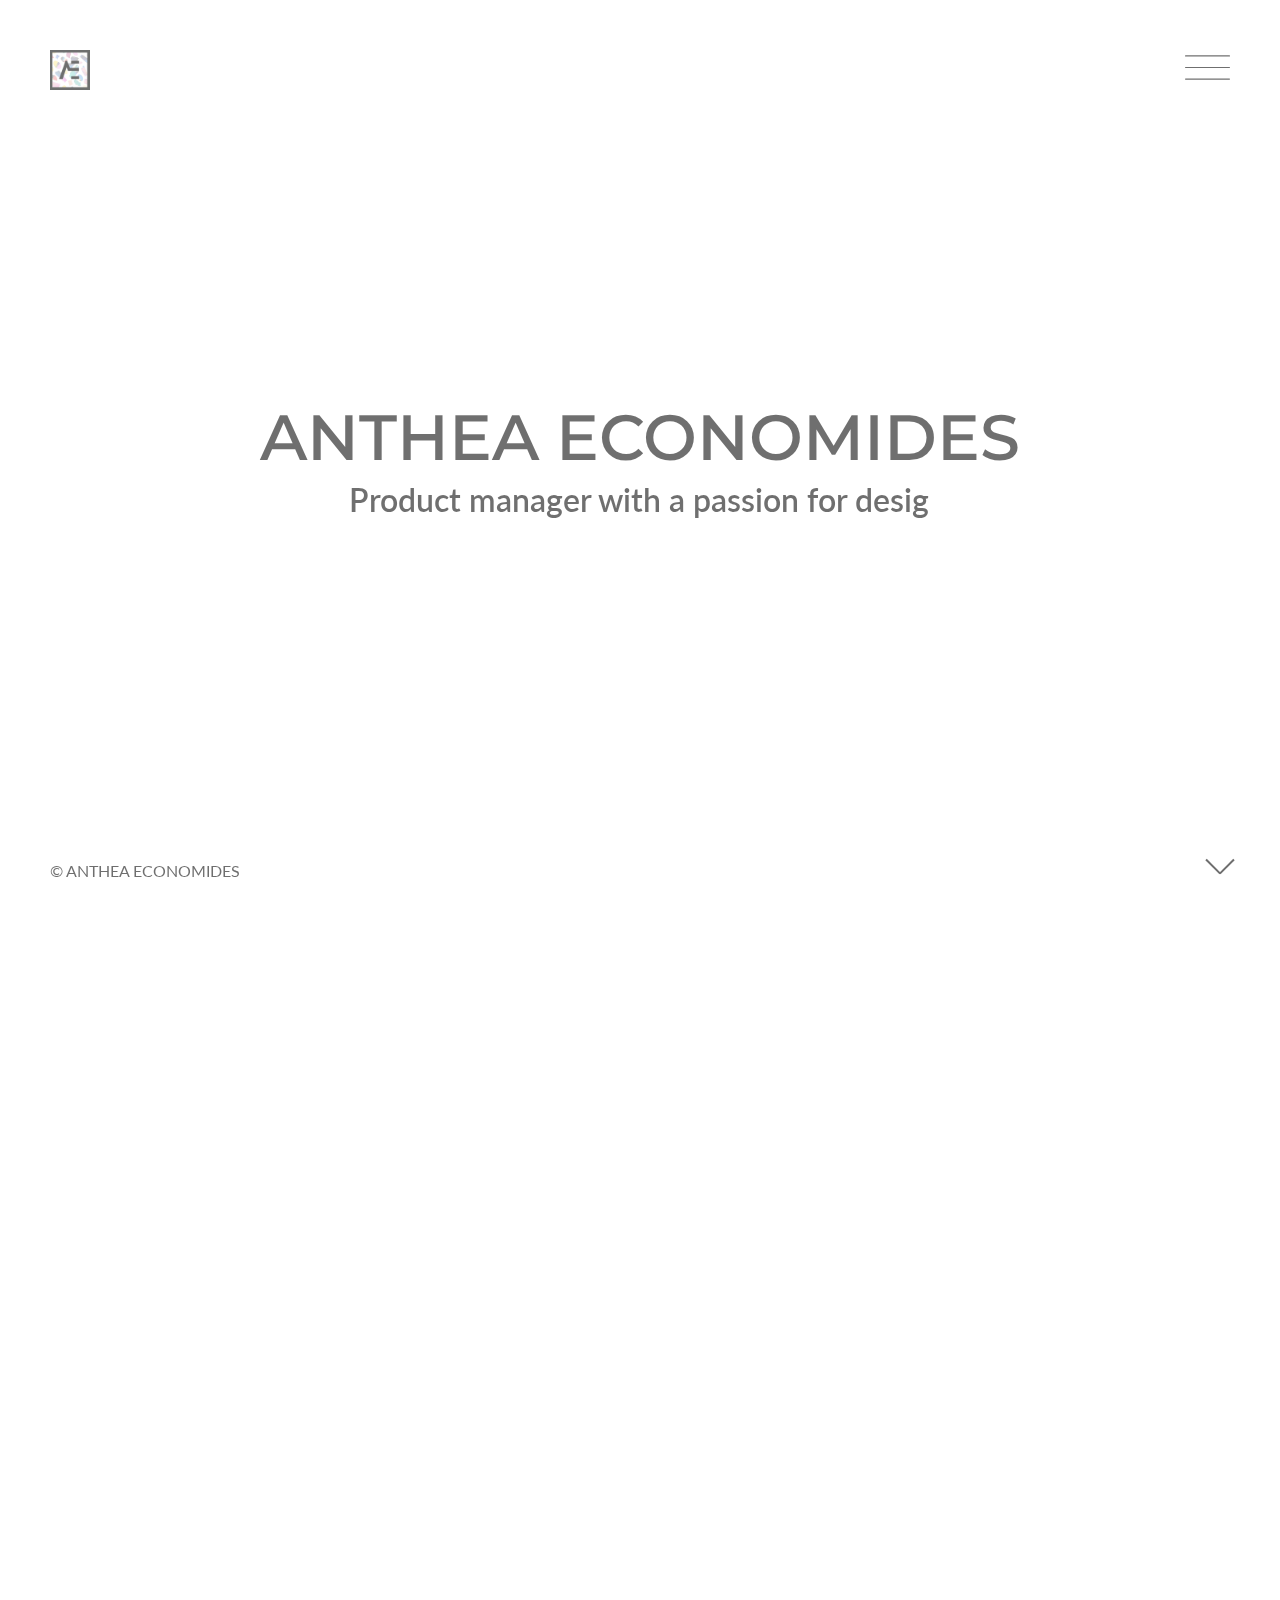
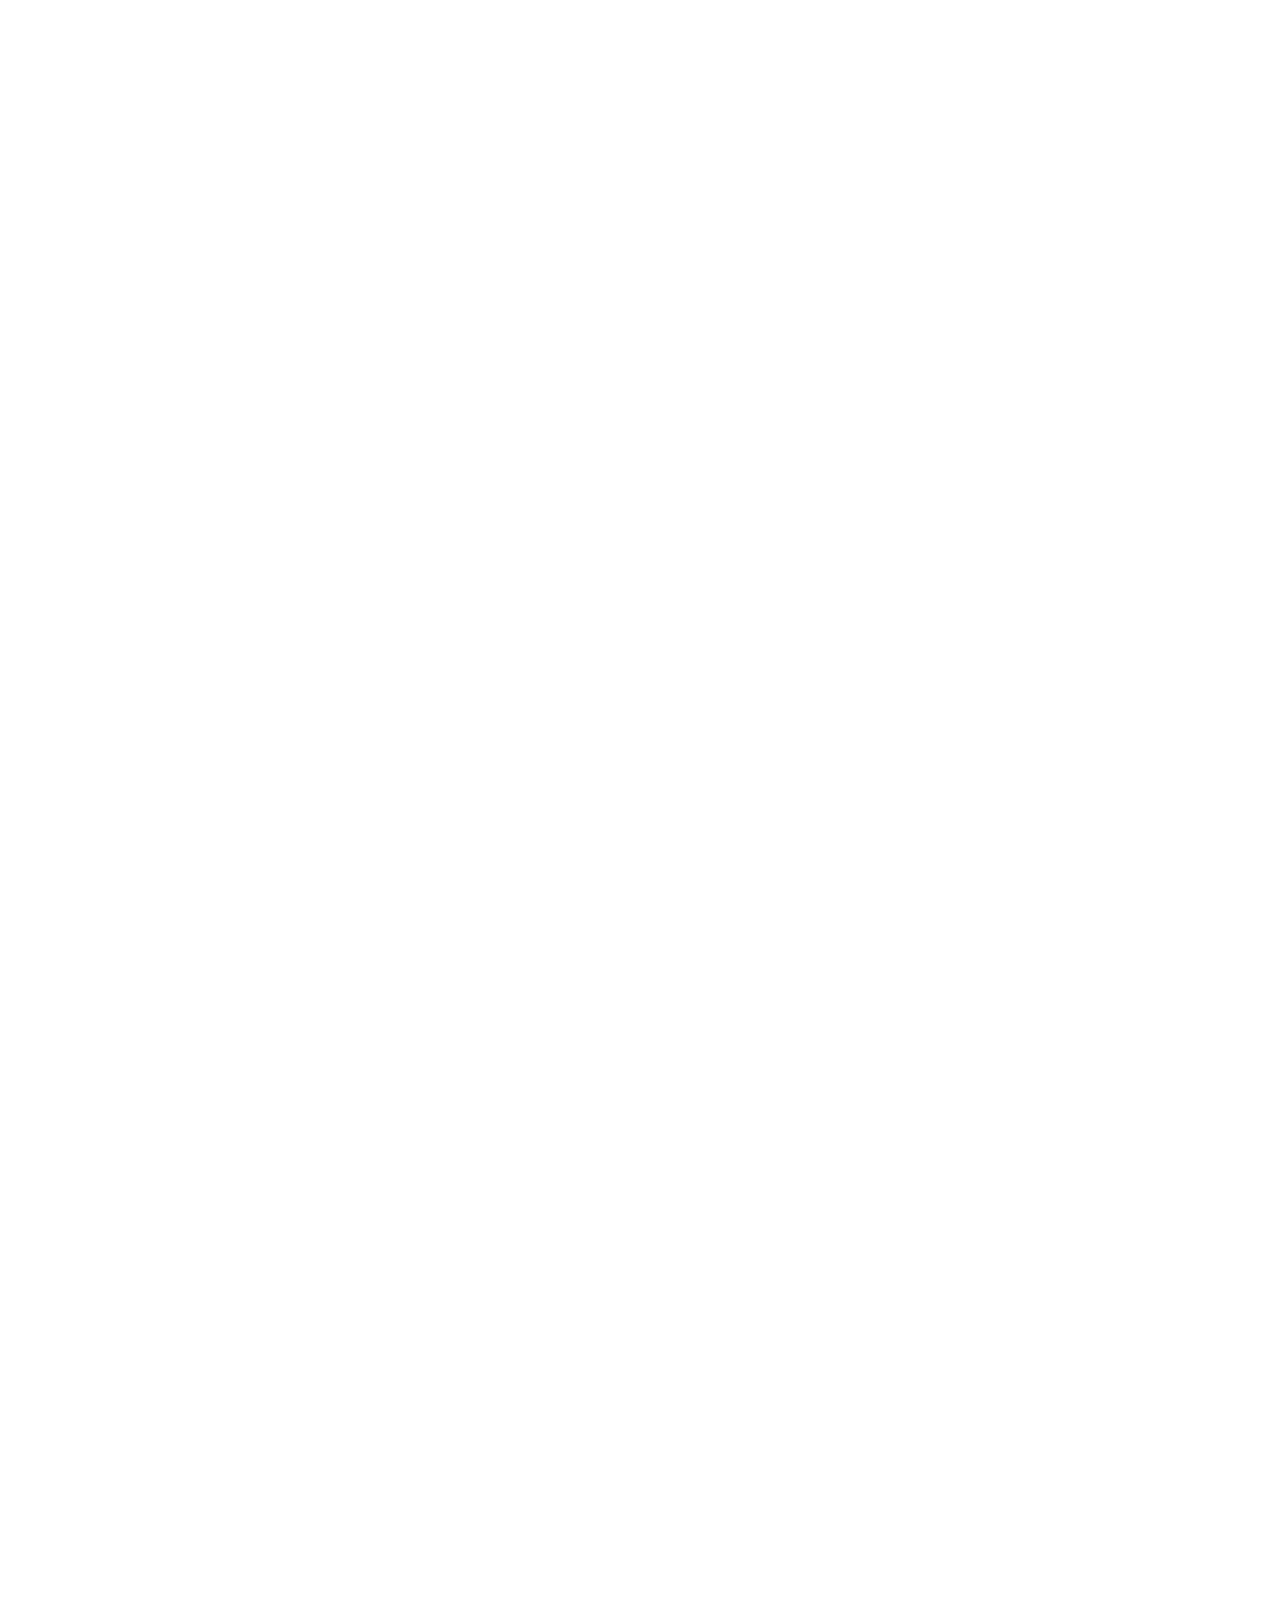
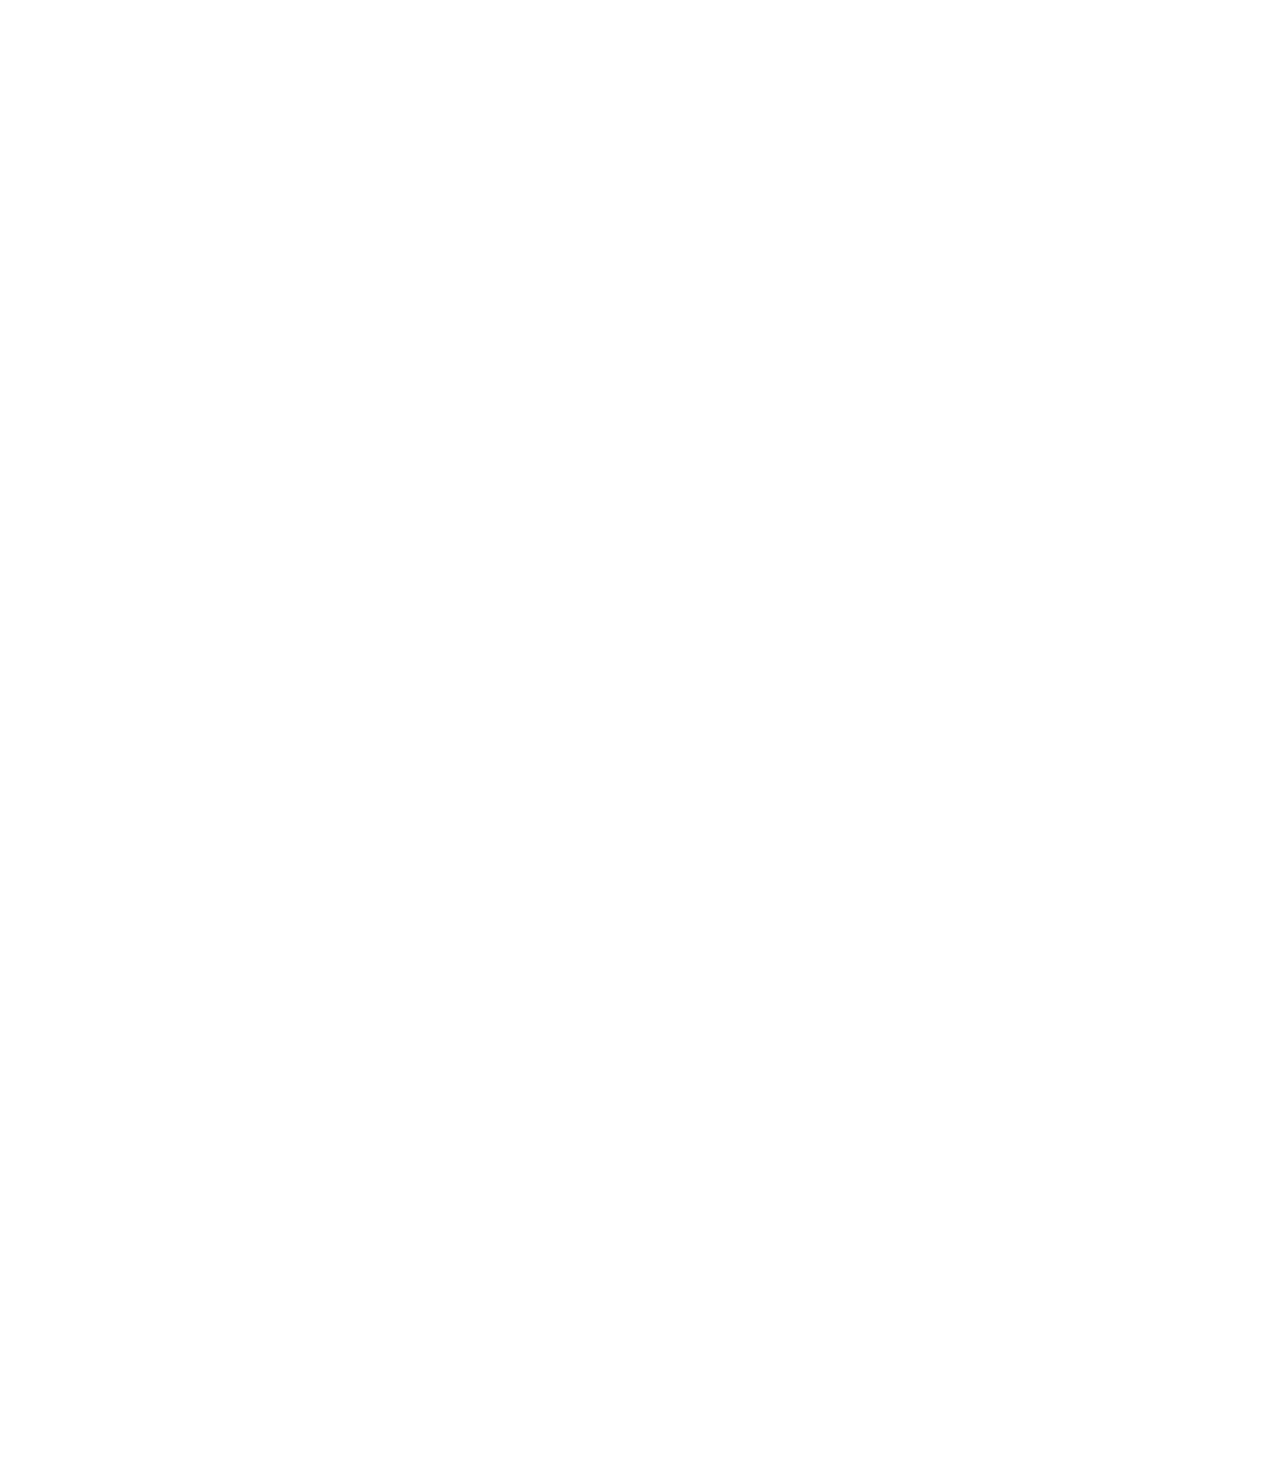
==== commit 1235fe24: "Update index.html" ====
--- a/index.html
+++ b/index.html
@@ -282,7 +282,7 @@
                                 GAP GLOBAL DESIGN SYSTEM
                               </h3>
                               <p>
-                                This project involved transitioning from an in-house web content development platform to Amplience, a headless content management system.  The decision to make this change was motivated by the desire to introduce a global design system that governed design standards and improved content management efficiency by decoupling the content creation process from the presentation layer so that it could then be delivered and displayed across various channels and devices, such as websites, mobile apps, and digital signage.
+                                This project involved transitioning from an in-house web content development platform to Amplience, a headless content management system.  The primary focus was to introduce a global design system that governed design standards and improved content management efficiency by decoupling the content creation process from the presentation layer. The content could then be delivered and displayed across various channels and devices, such as websites, mobile apps, and digital signage.
                               </p>
                               <br>
                               <!-- Read More Button -->
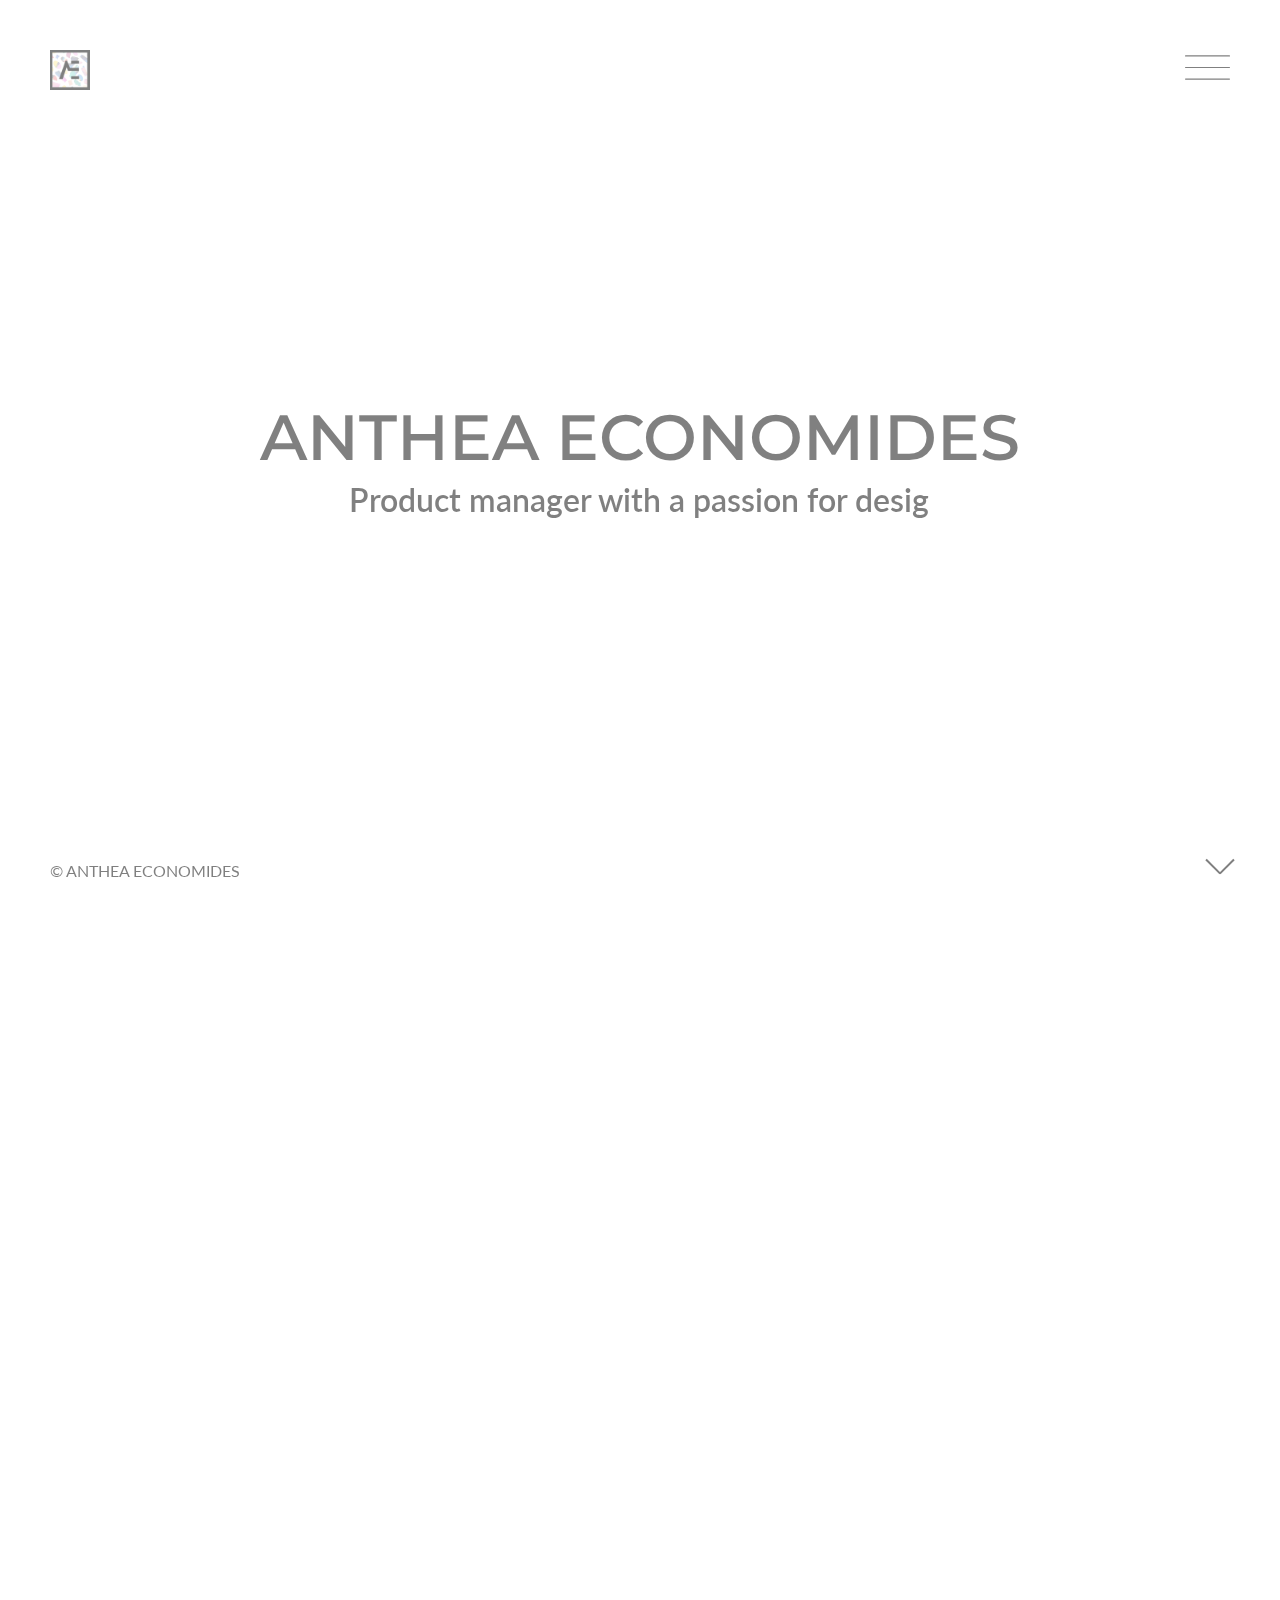
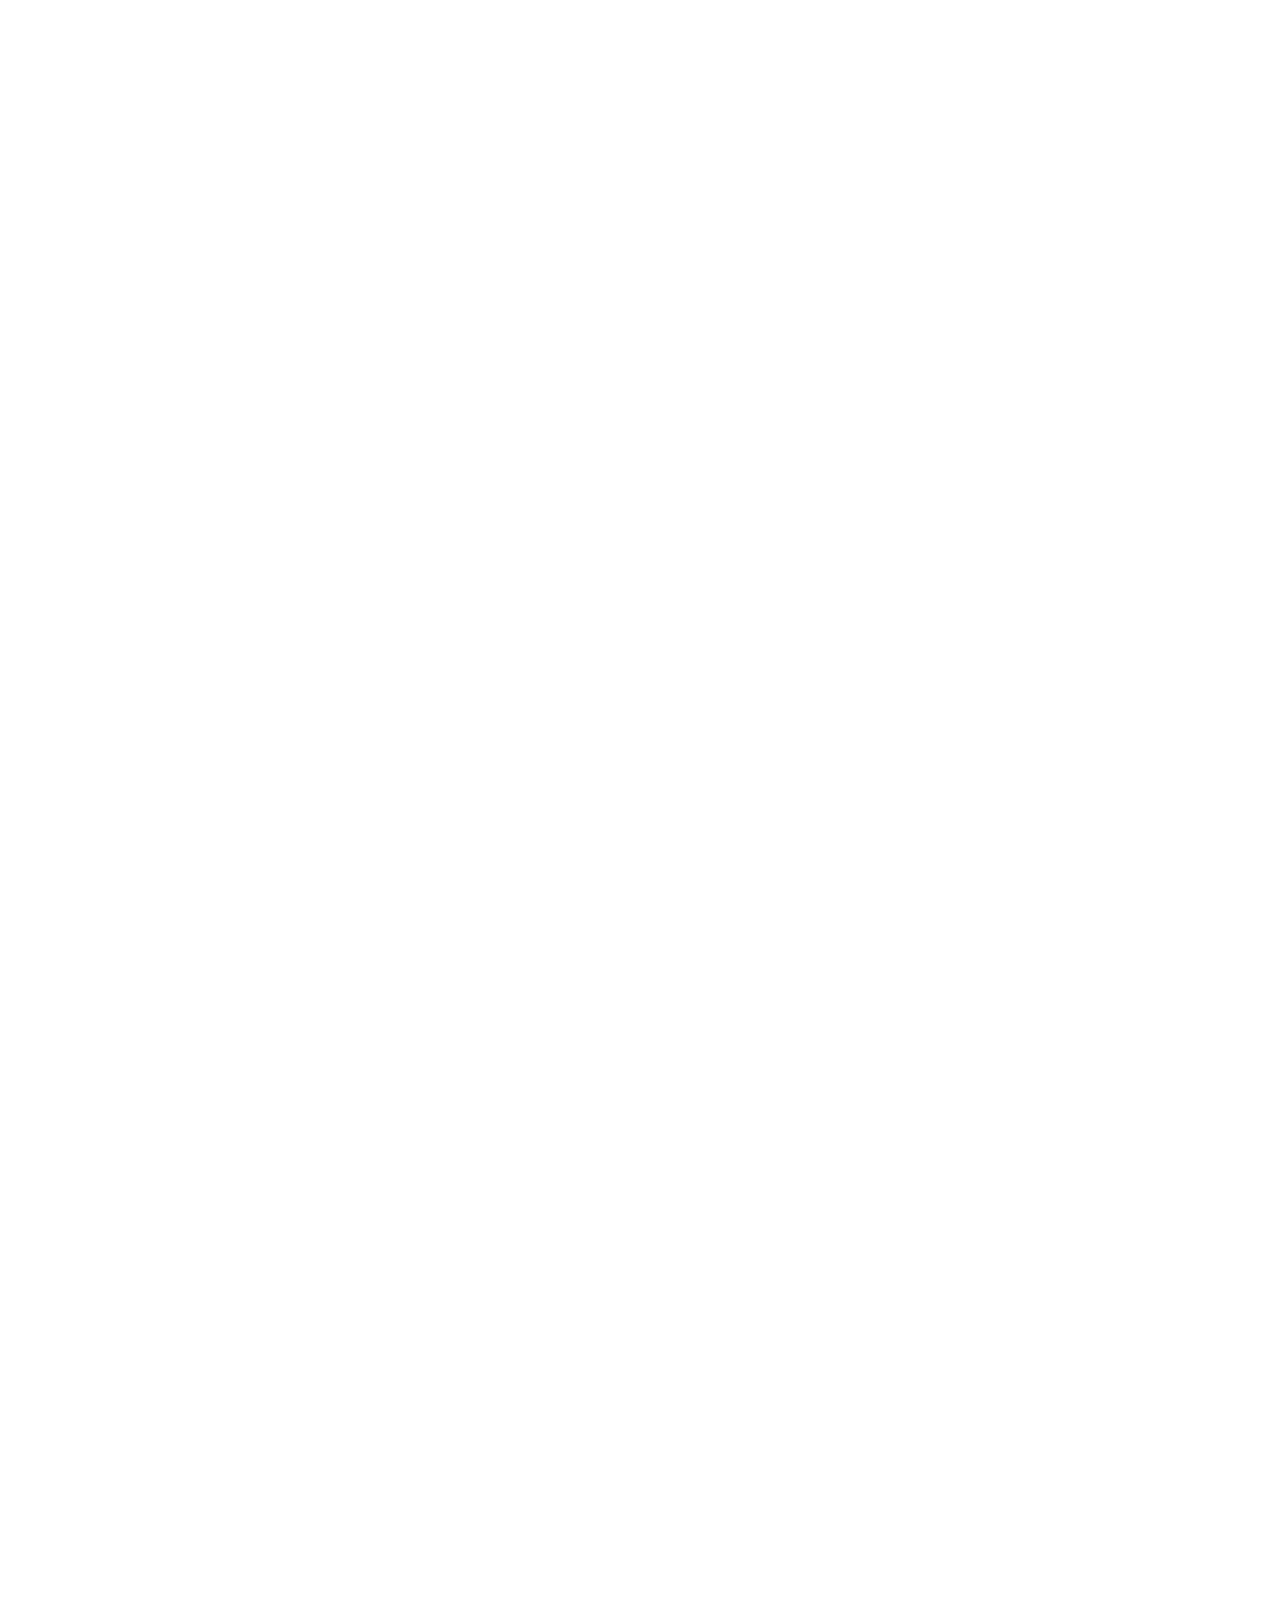
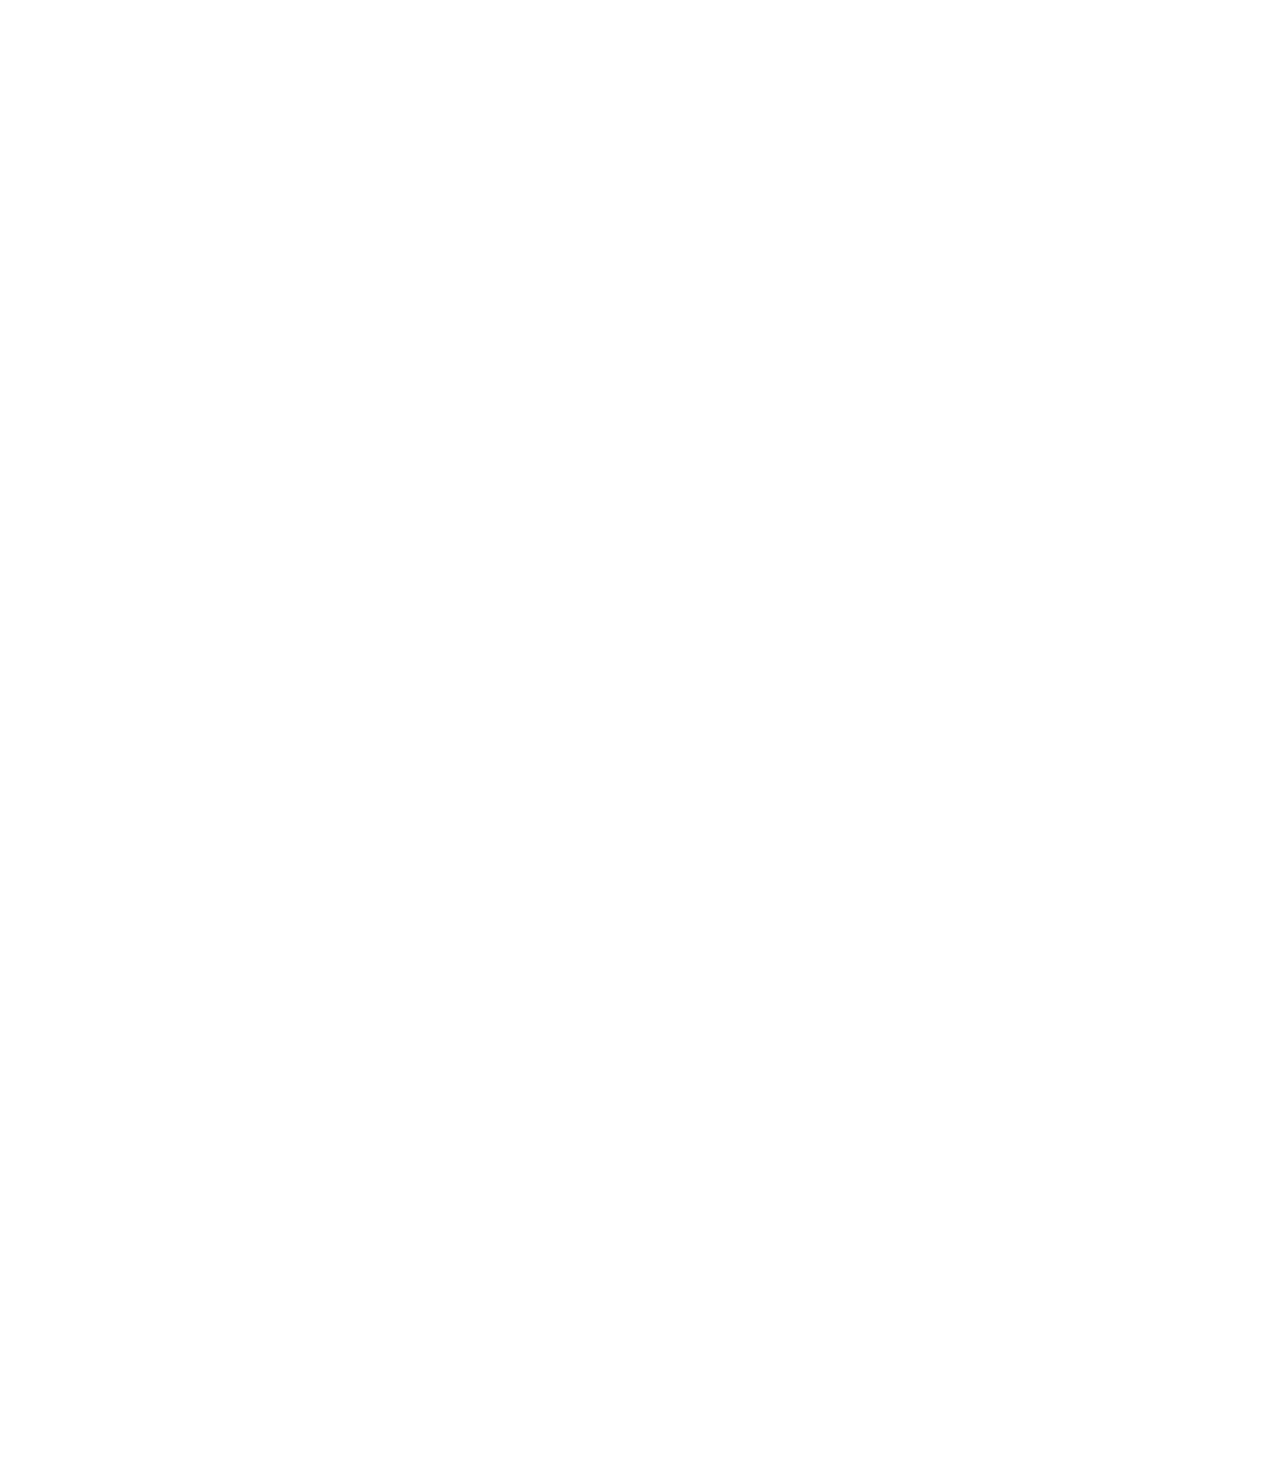
==== commit eec6be89: "Update index.html" ====
--- a/index.html
+++ b/index.html
@@ -433,7 +433,7 @@
                            <figure class="image"><img class="is-skill-icon" src="assets/images/Other/code.svg" style="width: 30%; padding: 20px"></figure>
                           <h4 class="title is-4">Marketing</h4>
                                     <p> 
-                                       Marketing is a constantly changing field that combines creativity and strategy not only to advertise products but also to create meaningful relationships. This belief fuels my mission-driven approach to continuously learn, innovate, and find straightforward solutions to marketing challenges. 
+                                       Marketing is a constantly changing field that combines creativity and strategy not only to advertise products but also to create meaningful relationships. I use my mission-driven approach to continuously learn, innovate, and find straightforward solutions to marketing challenges. 
                                     </p>
                         </div>
                      </div>
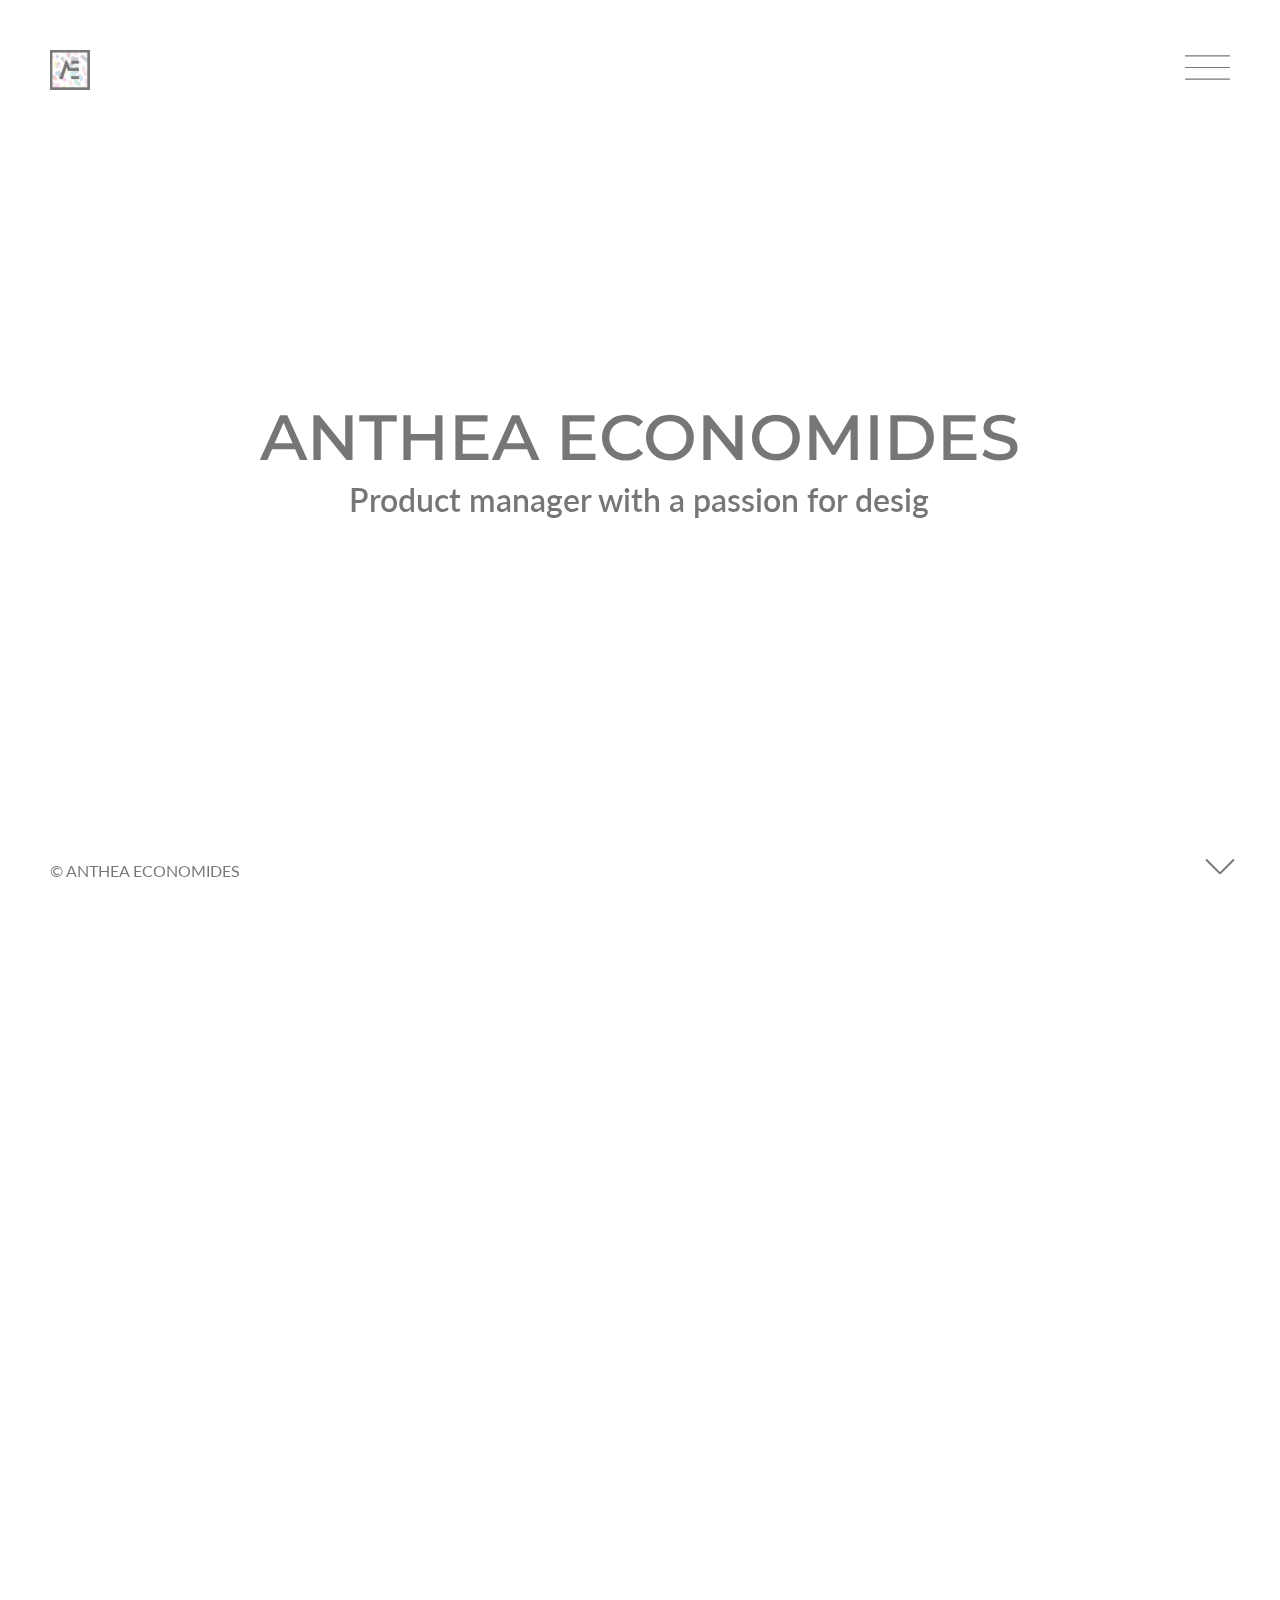
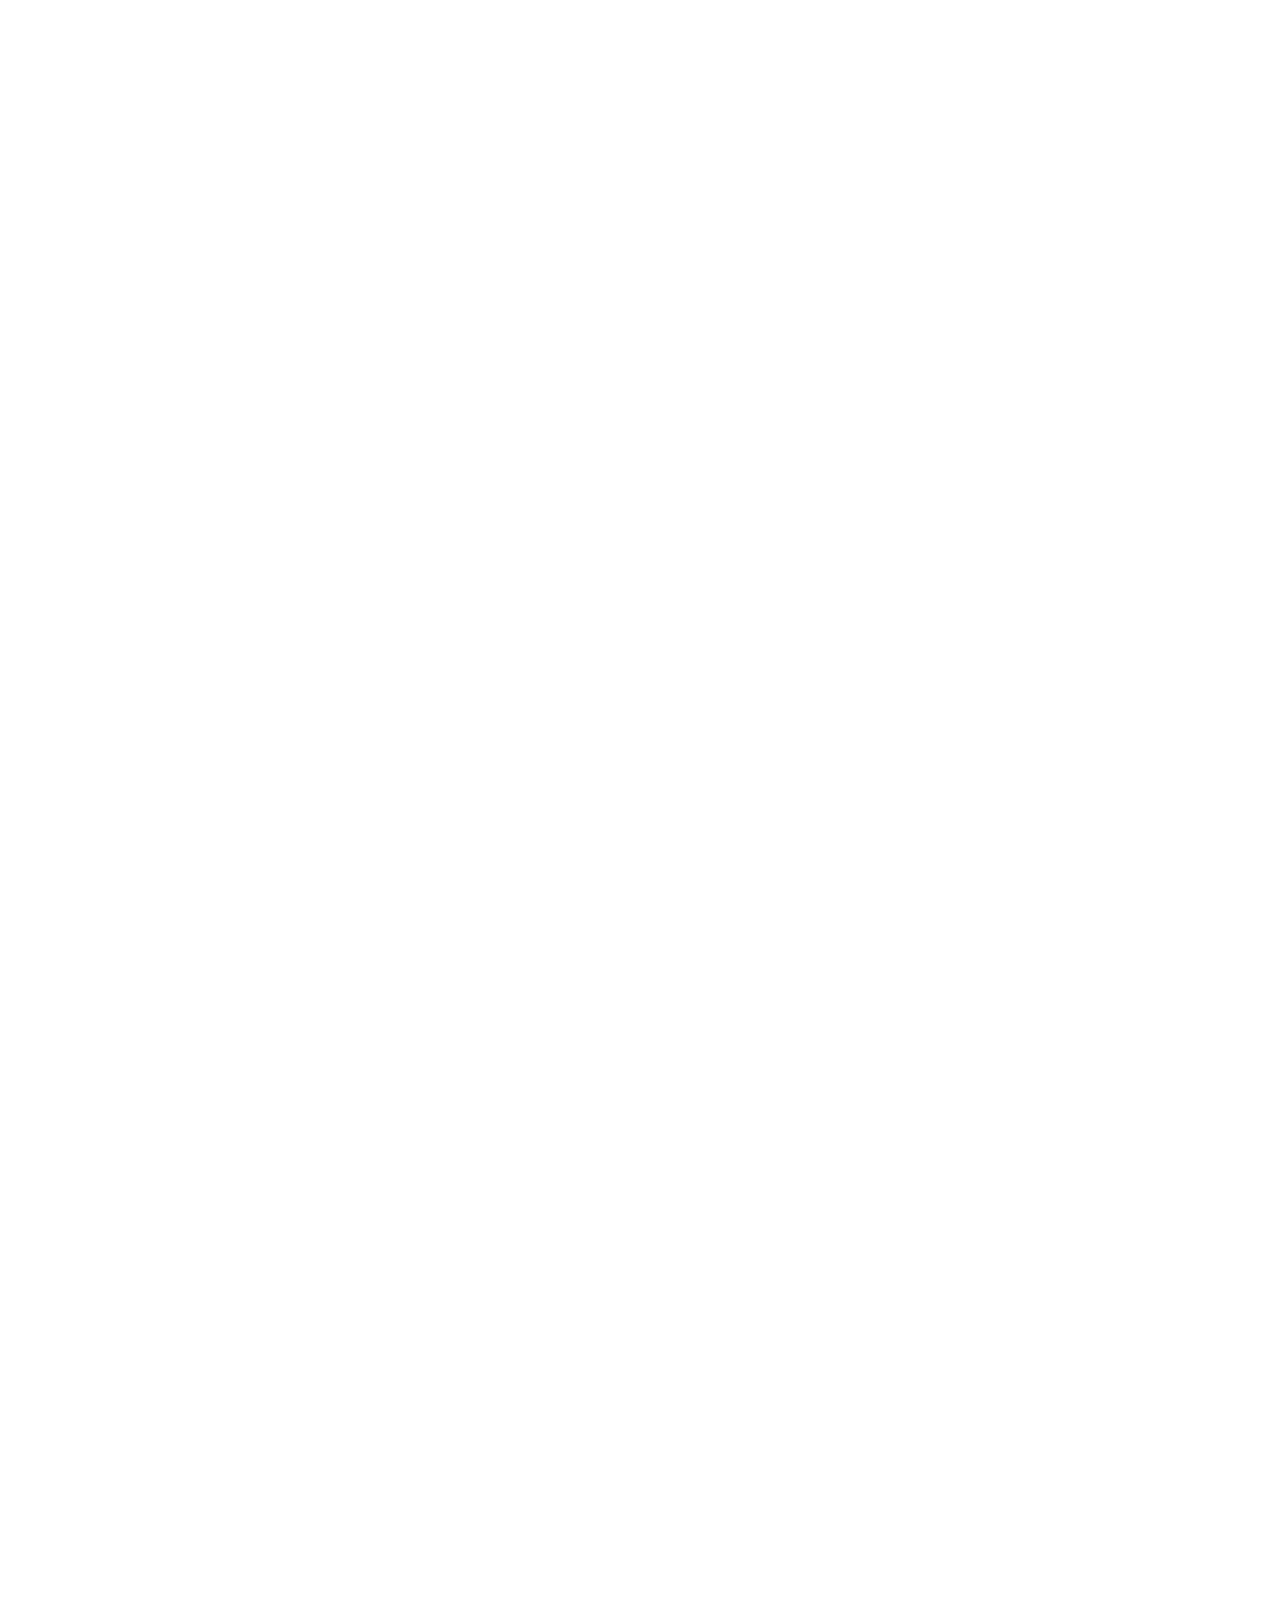
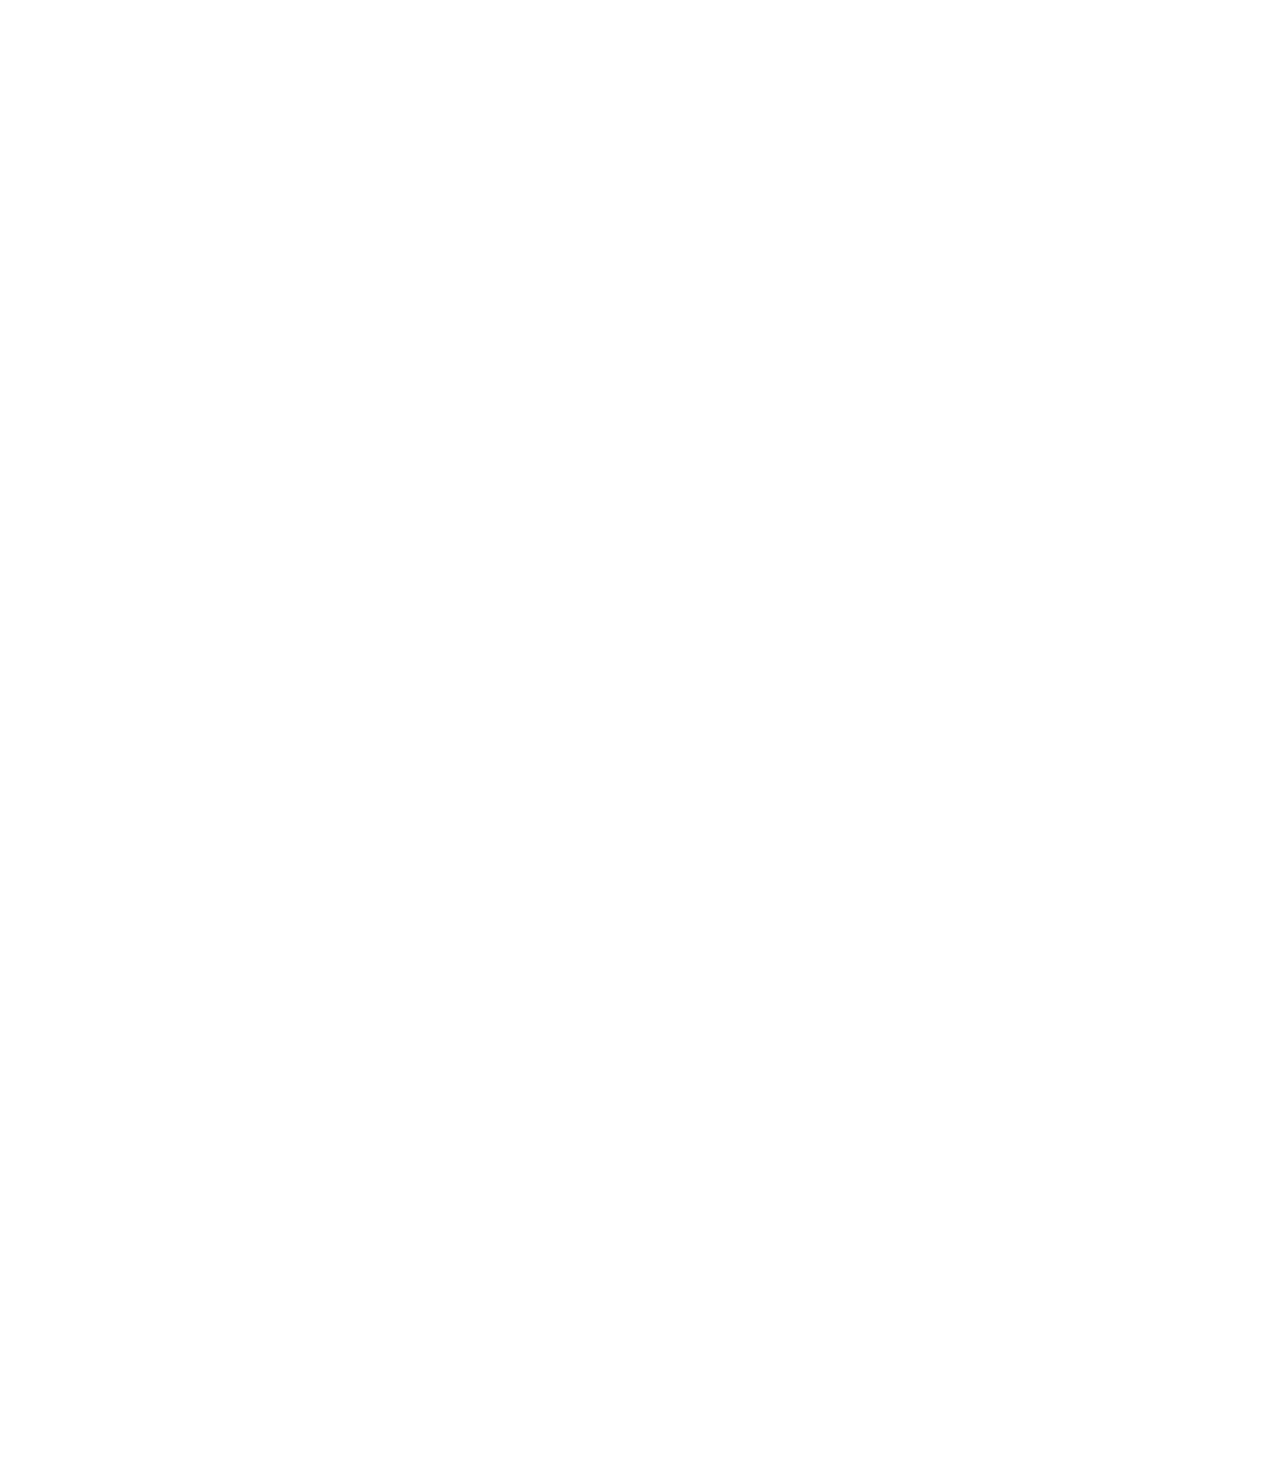
==== commit 49be9198: "Update index.html" ====
--- a/index.html
+++ b/index.html
@@ -1,7 +1,7 @@
 <!DOCTYPE html>
 <html lang="en-US">
    <head>
-     <!-- Google tag (gtag.js) -->
+    <!-- Google tag (gtag.js) -->
 <script async src="https://www.googletagmanager.com/gtag/js?id=G-HKS7WVM1J7"></script>
 <script>
   window.dataLayer = window.dataLayer || [];
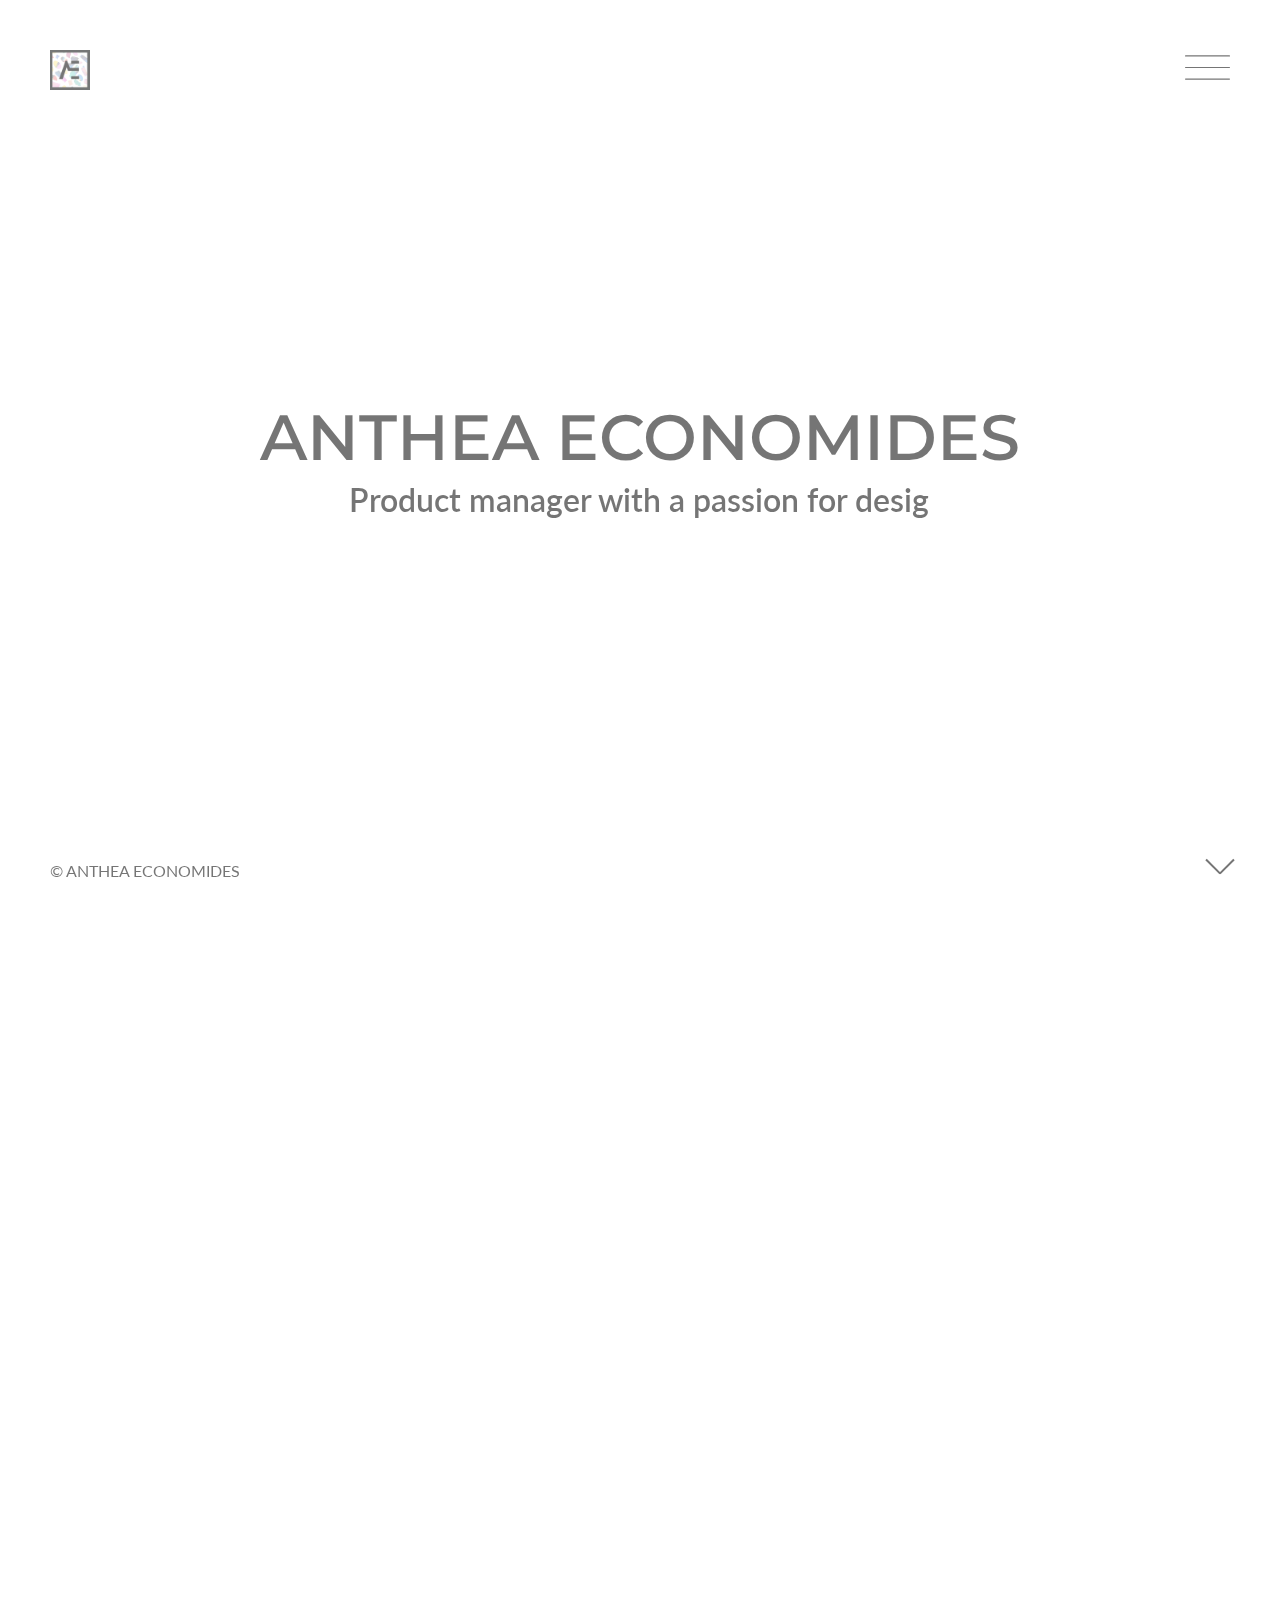
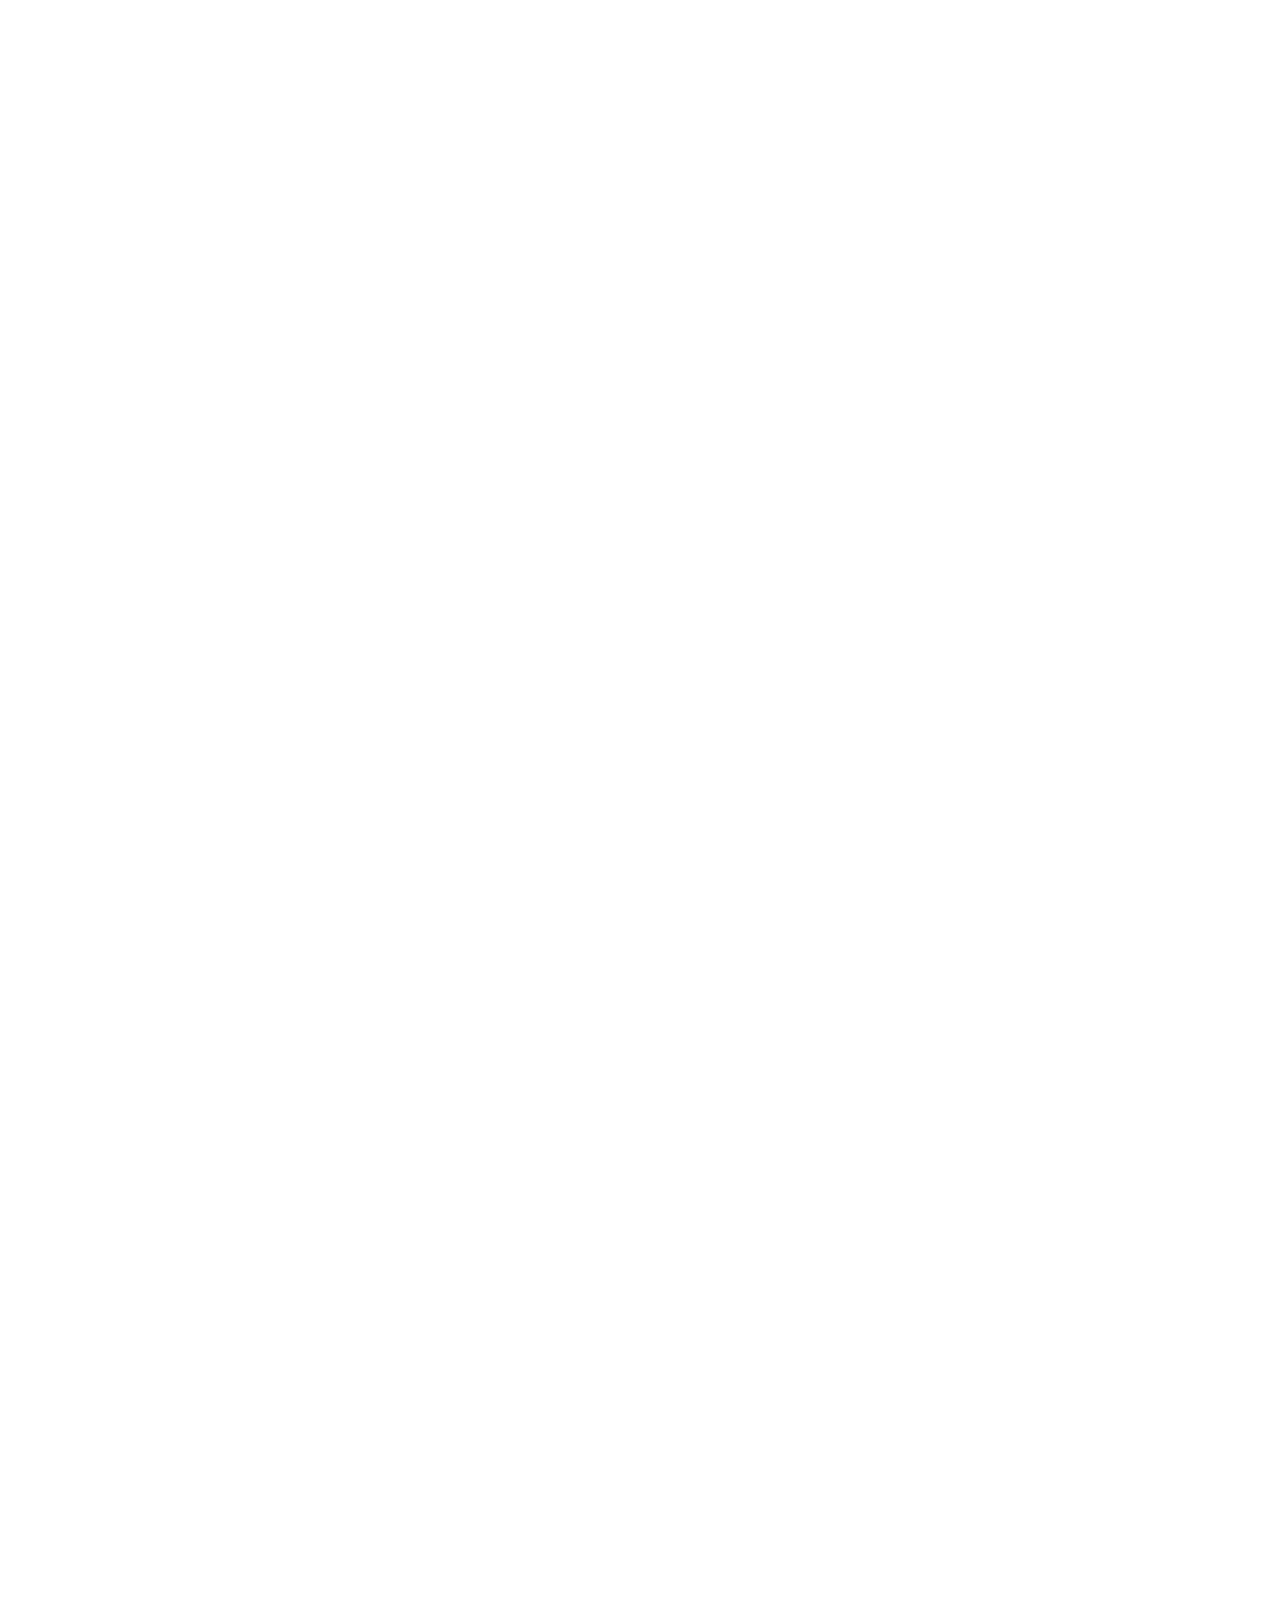
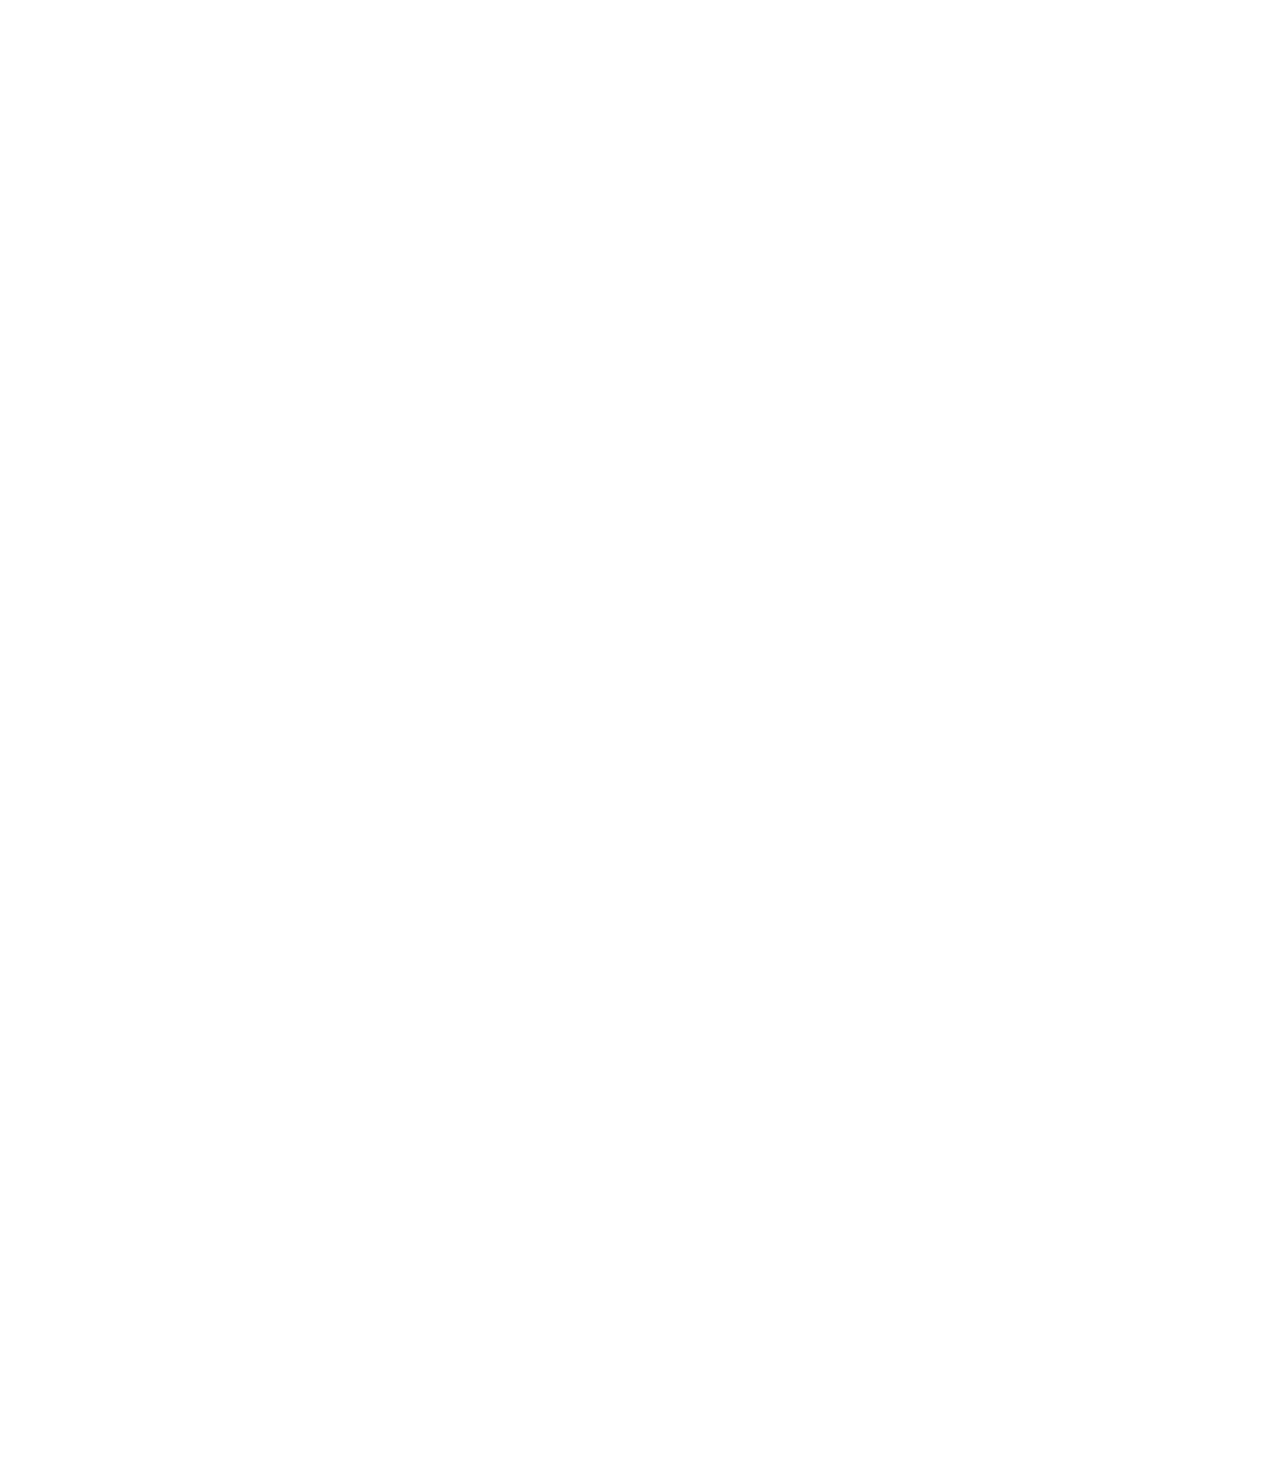
==== commit 6c07d0aa: "Update index.html" ====
--- a/index.html
+++ b/index.html
@@ -1,15 +1,13 @@
 <!DOCTYPE html>
 <html lang="en-US">
    <head>
-    <!-- Google tag (gtag.js) -->
-<script async src="https://www.googletagmanager.com/gtag/js?id=G-HKS7WVM1J7"></script>
-<script>
-  window.dataLayer = window.dataLayer || [];
-  function gtag(){dataLayer.push(arguments);}
-  gtag('js', new Date());
-
-  gtag('config', 'G-HKS7WVM1J7');
-</script>
+   <!-- Google Tag Manager -->
+<script>(function(w,d,s,l,i){w[l]=w[l]||[];w[l].push({'gtm.start':
+new Date().getTime(),event:'gtm.js'});var f=d.getElementsByTagName(s)[0],
+j=d.createElement(s),dl=l!='dataLayer'?'&l='+l:'';j.async=true;j.src=
+'https://www.googletagmanager.com/gtm.js?id='+i+dl;f.parentNode.insertBefore(j,f);
+})(window,document,'script','dataLayer','GTM-K57XN9SL');</script>
+<!-- End Google Tag Manager -->
       <!-- Tittle of Website -->
       <title> Anthea Economides </title>
       <!-- End Tittle -->
@@ -44,6 +42,10 @@
       <!-- End Styles -->
    </head>
    <body>
+      <!-- Google Tag Manager (noscript) -->
+<noscript><iframe src="https://www.googletagmanager.com/ns.html?id=GTM-K57XN9SL"
+height="0" width="0" style="display:none;visibility:hidden"></iframe></noscript>
+<!-- End Google Tag Manager (noscript) -->
       <!-- Add Your Logo for preload here -->
       <!-- Preloader Logo -->
       <div id="page-home-index">
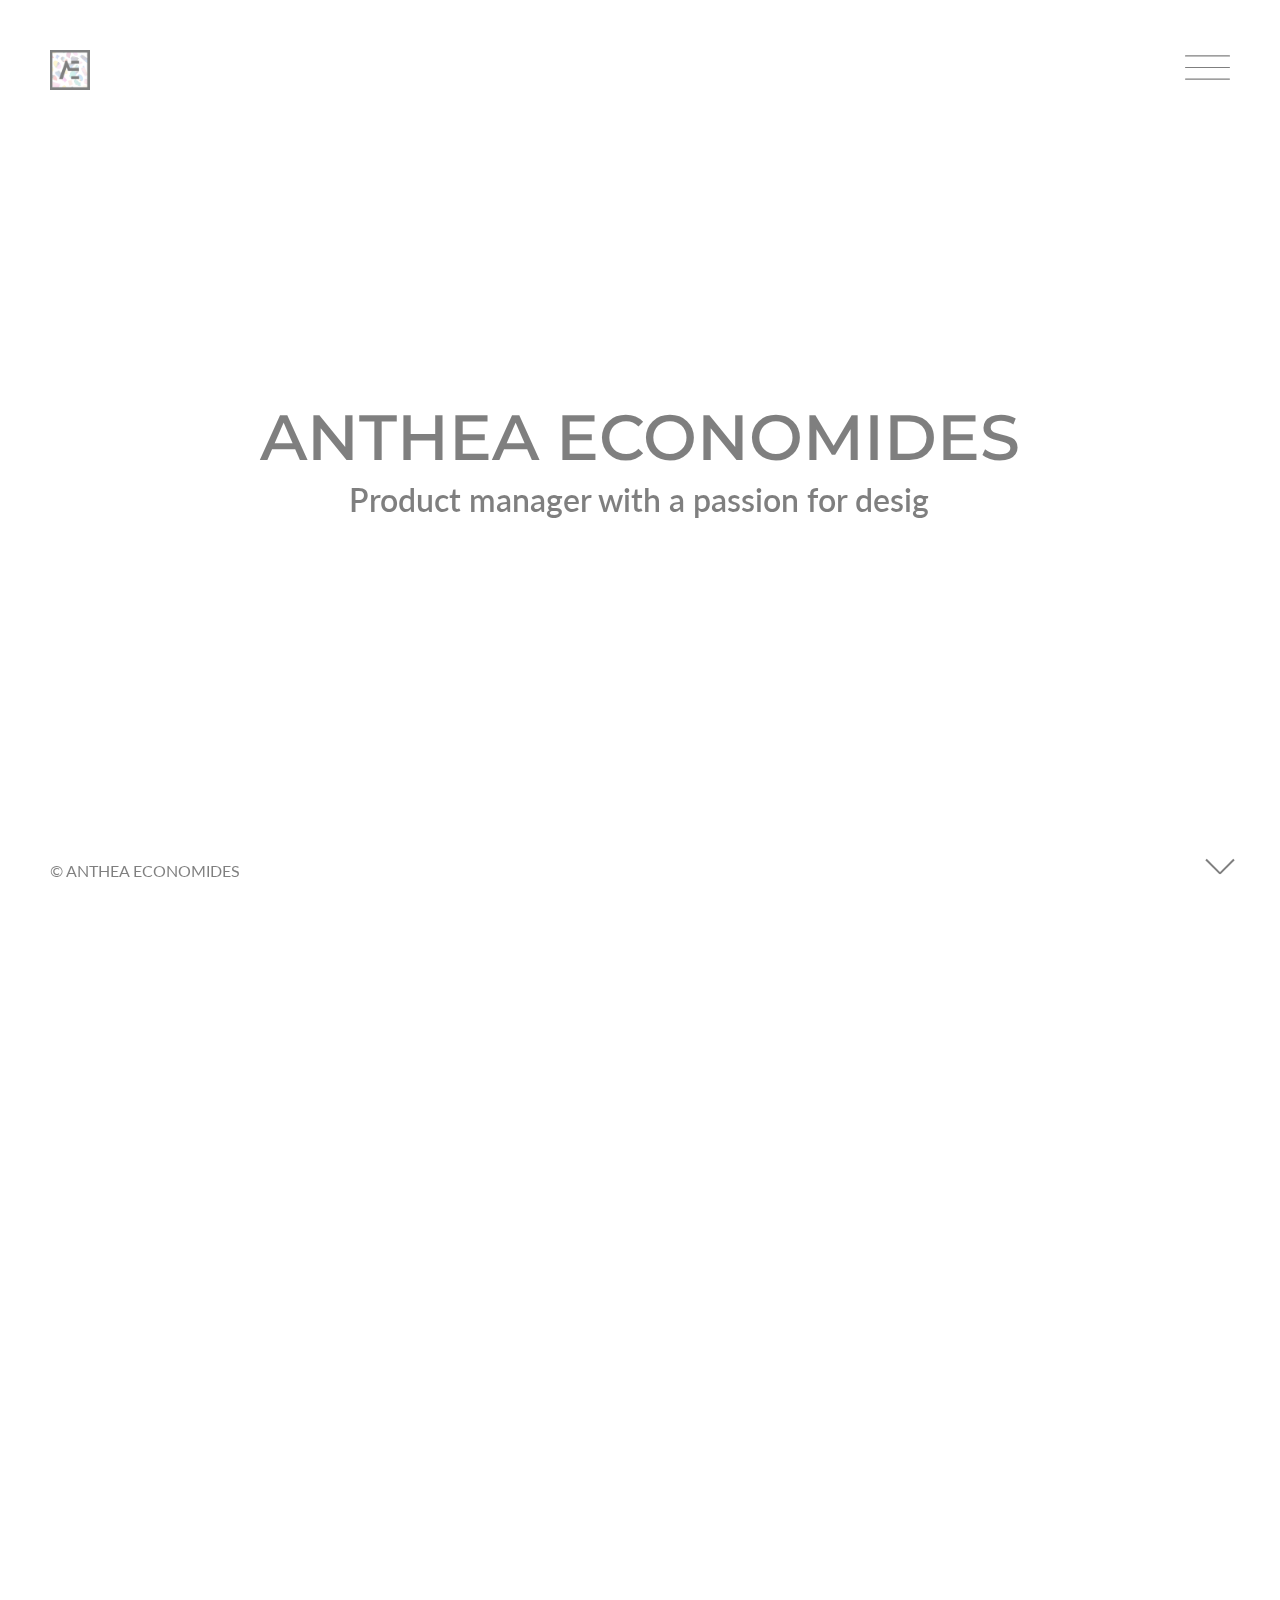
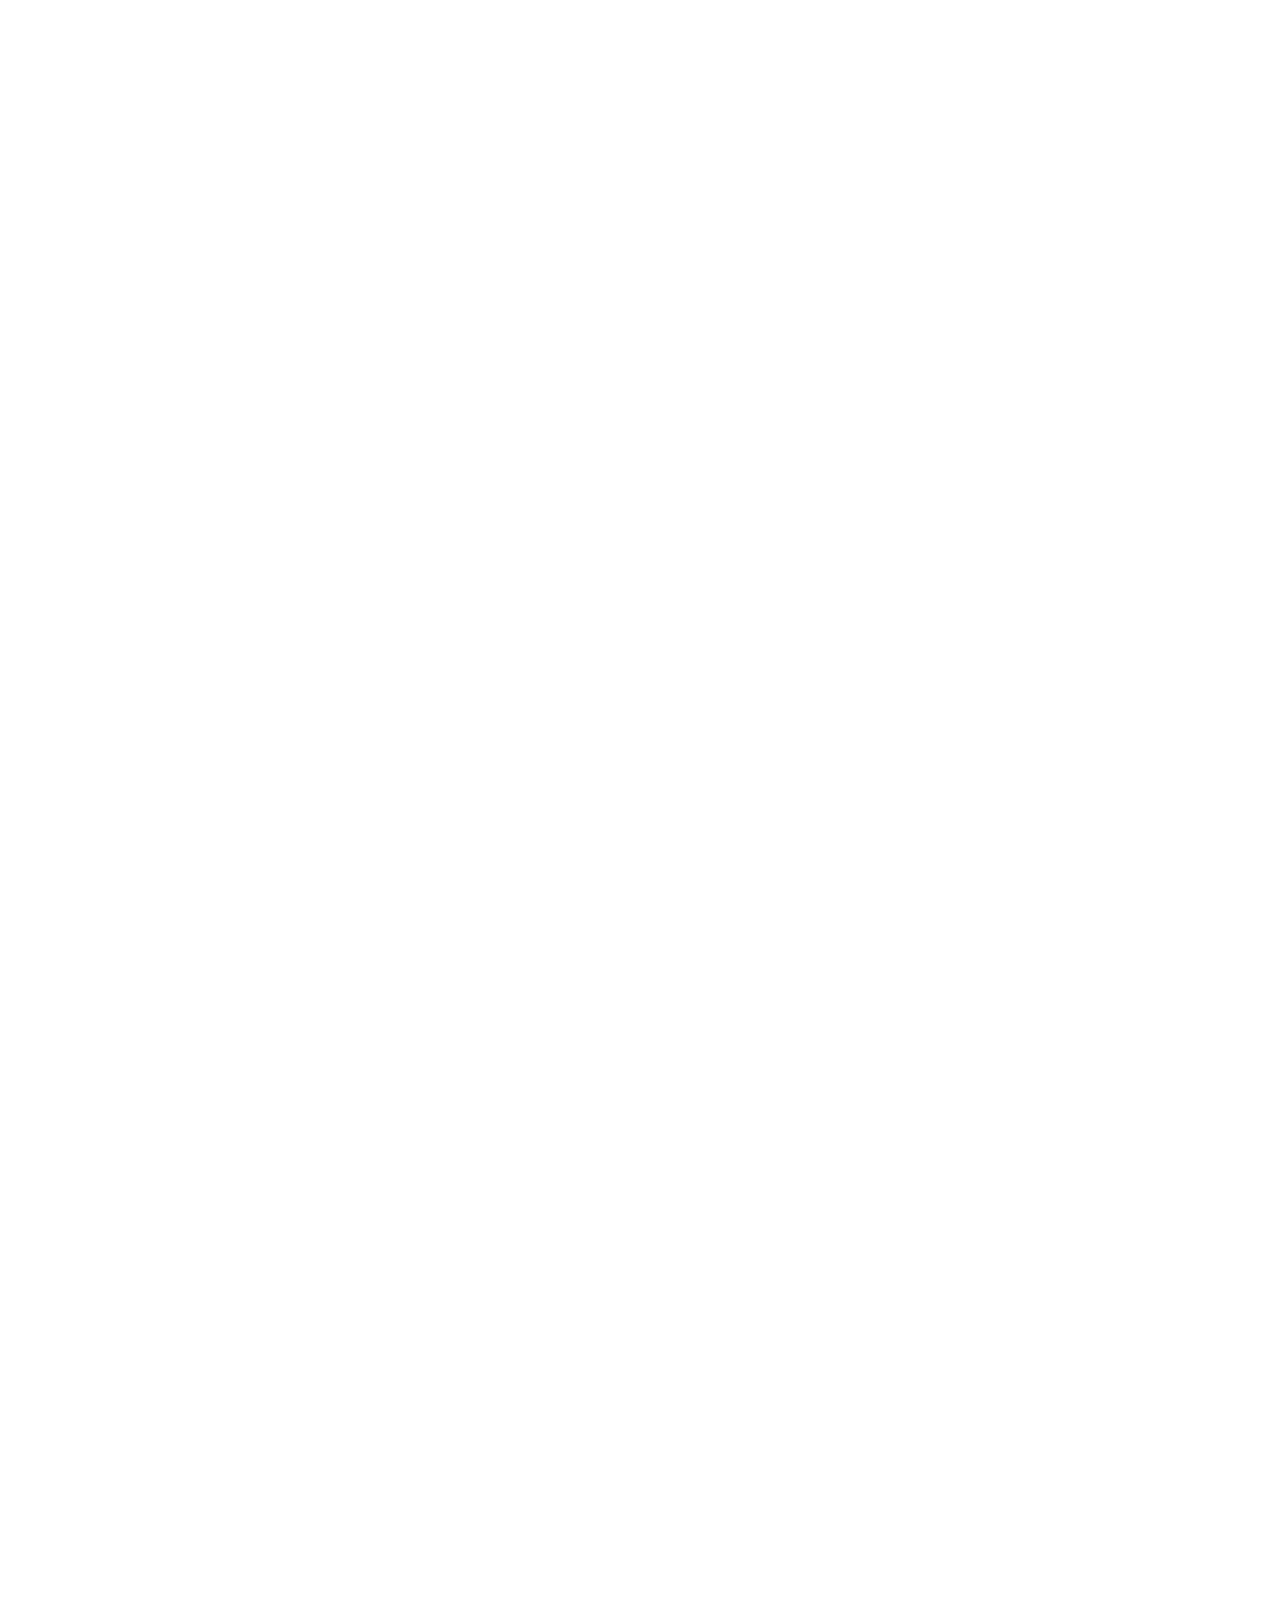
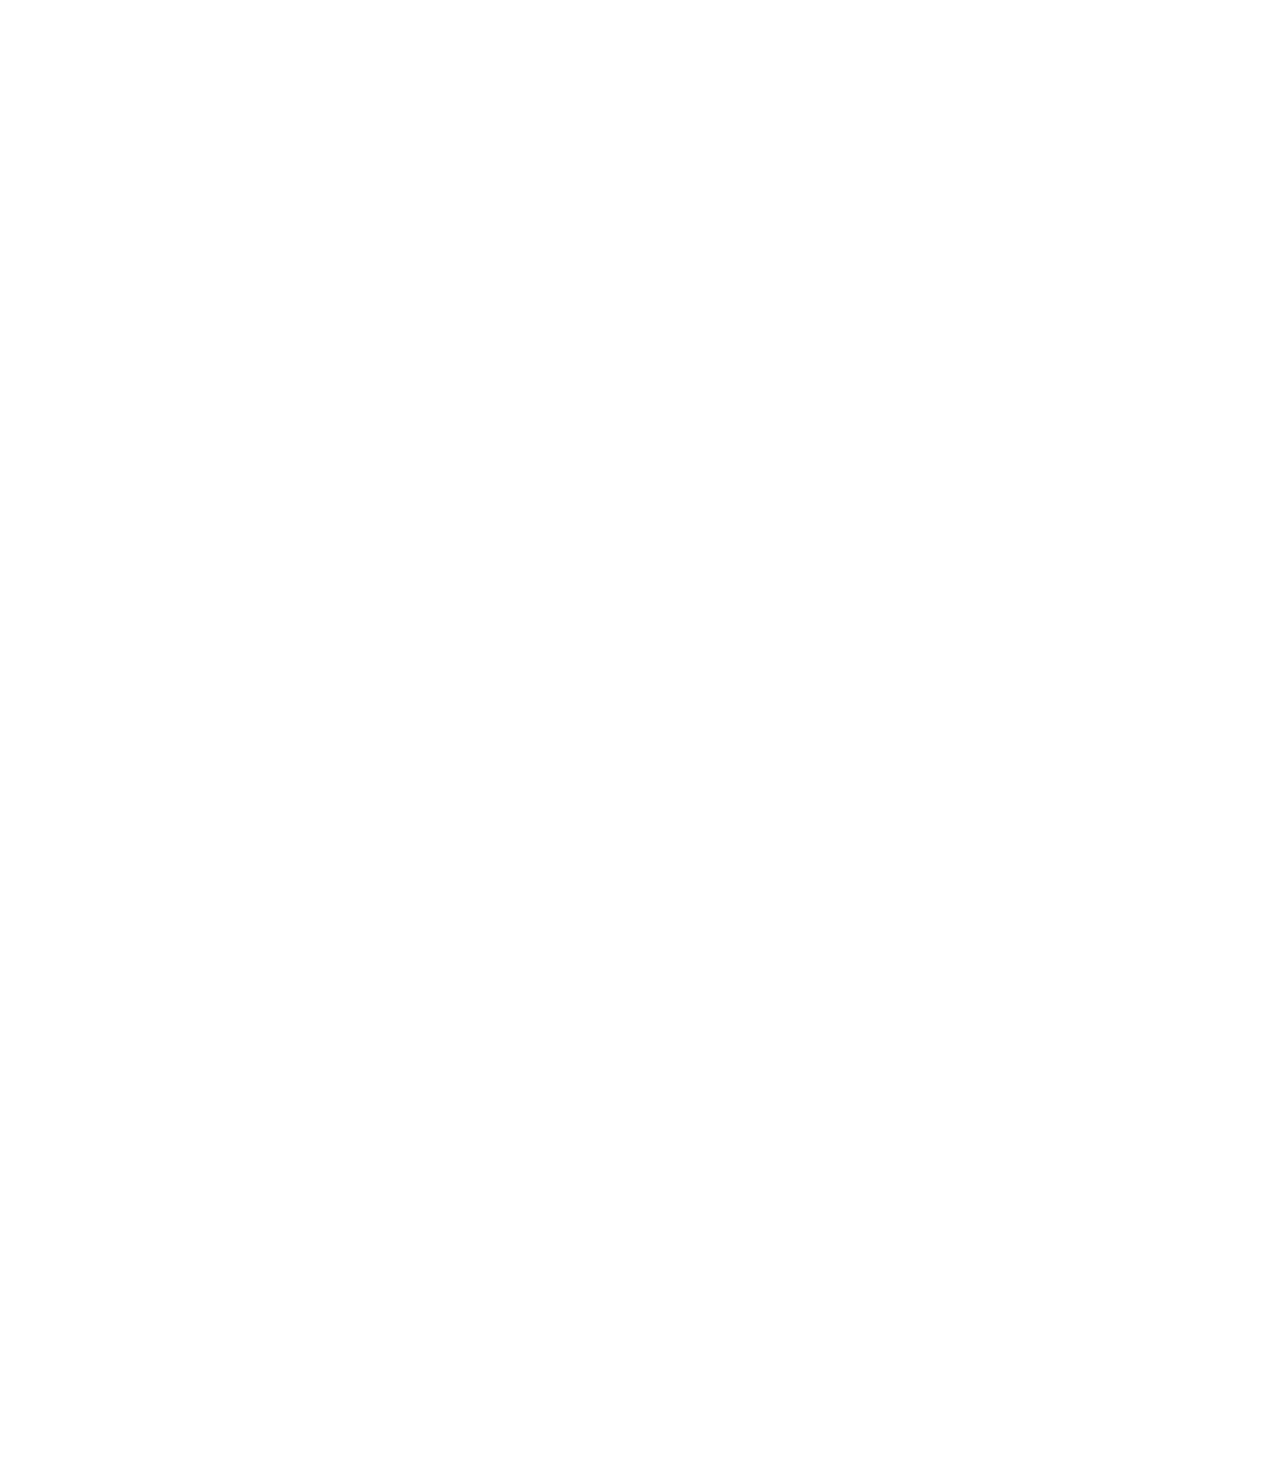
==== commit a63a2fcd: "Update index.html" ====
--- a/index.html
+++ b/index.html
@@ -518,7 +518,7 @@
                      <!-- Link to Contact Email -->    
                      <a href="mailto:antheaeconomides@gmail.com">
                         <!-- Button -->  
-                        <button>CONTACT</button>
+                        <button class="contact">CONTACT</button>
                      </a>
                   </div>
                   <!-- Dynamic Square -->
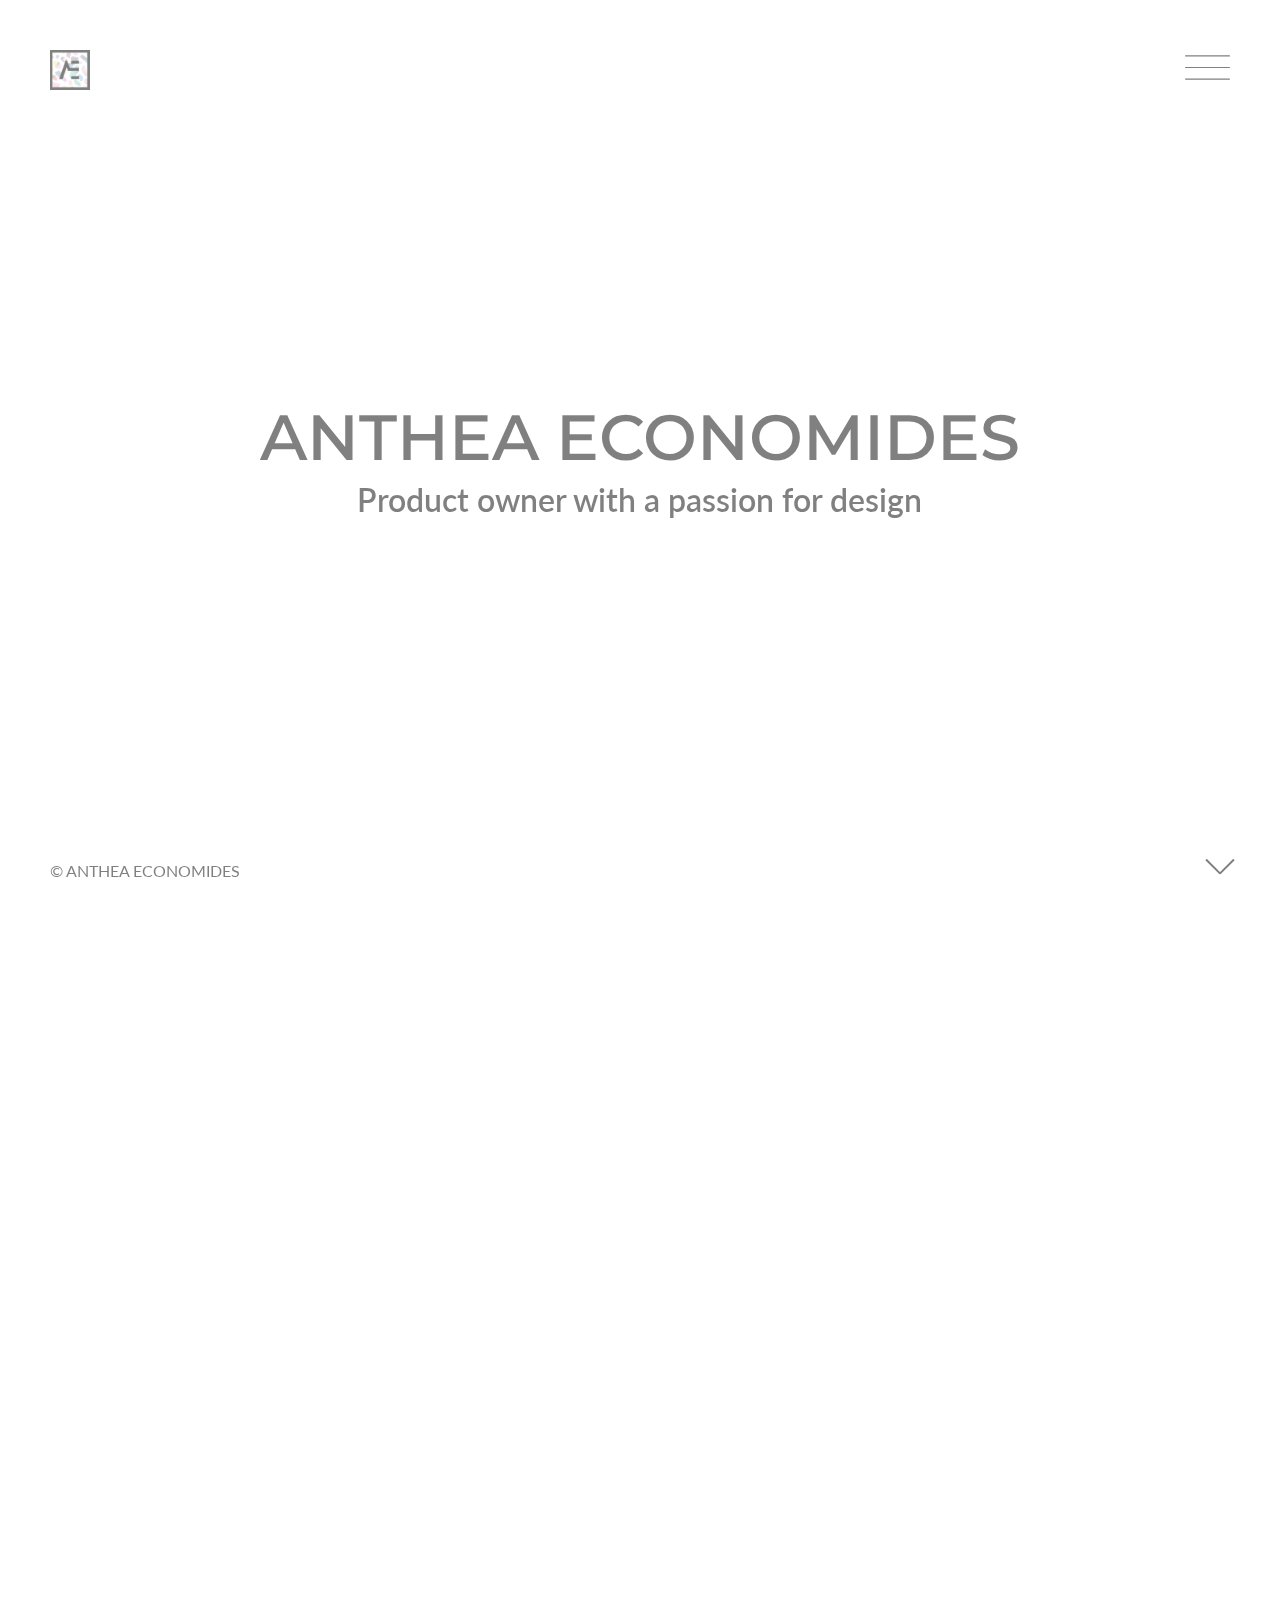
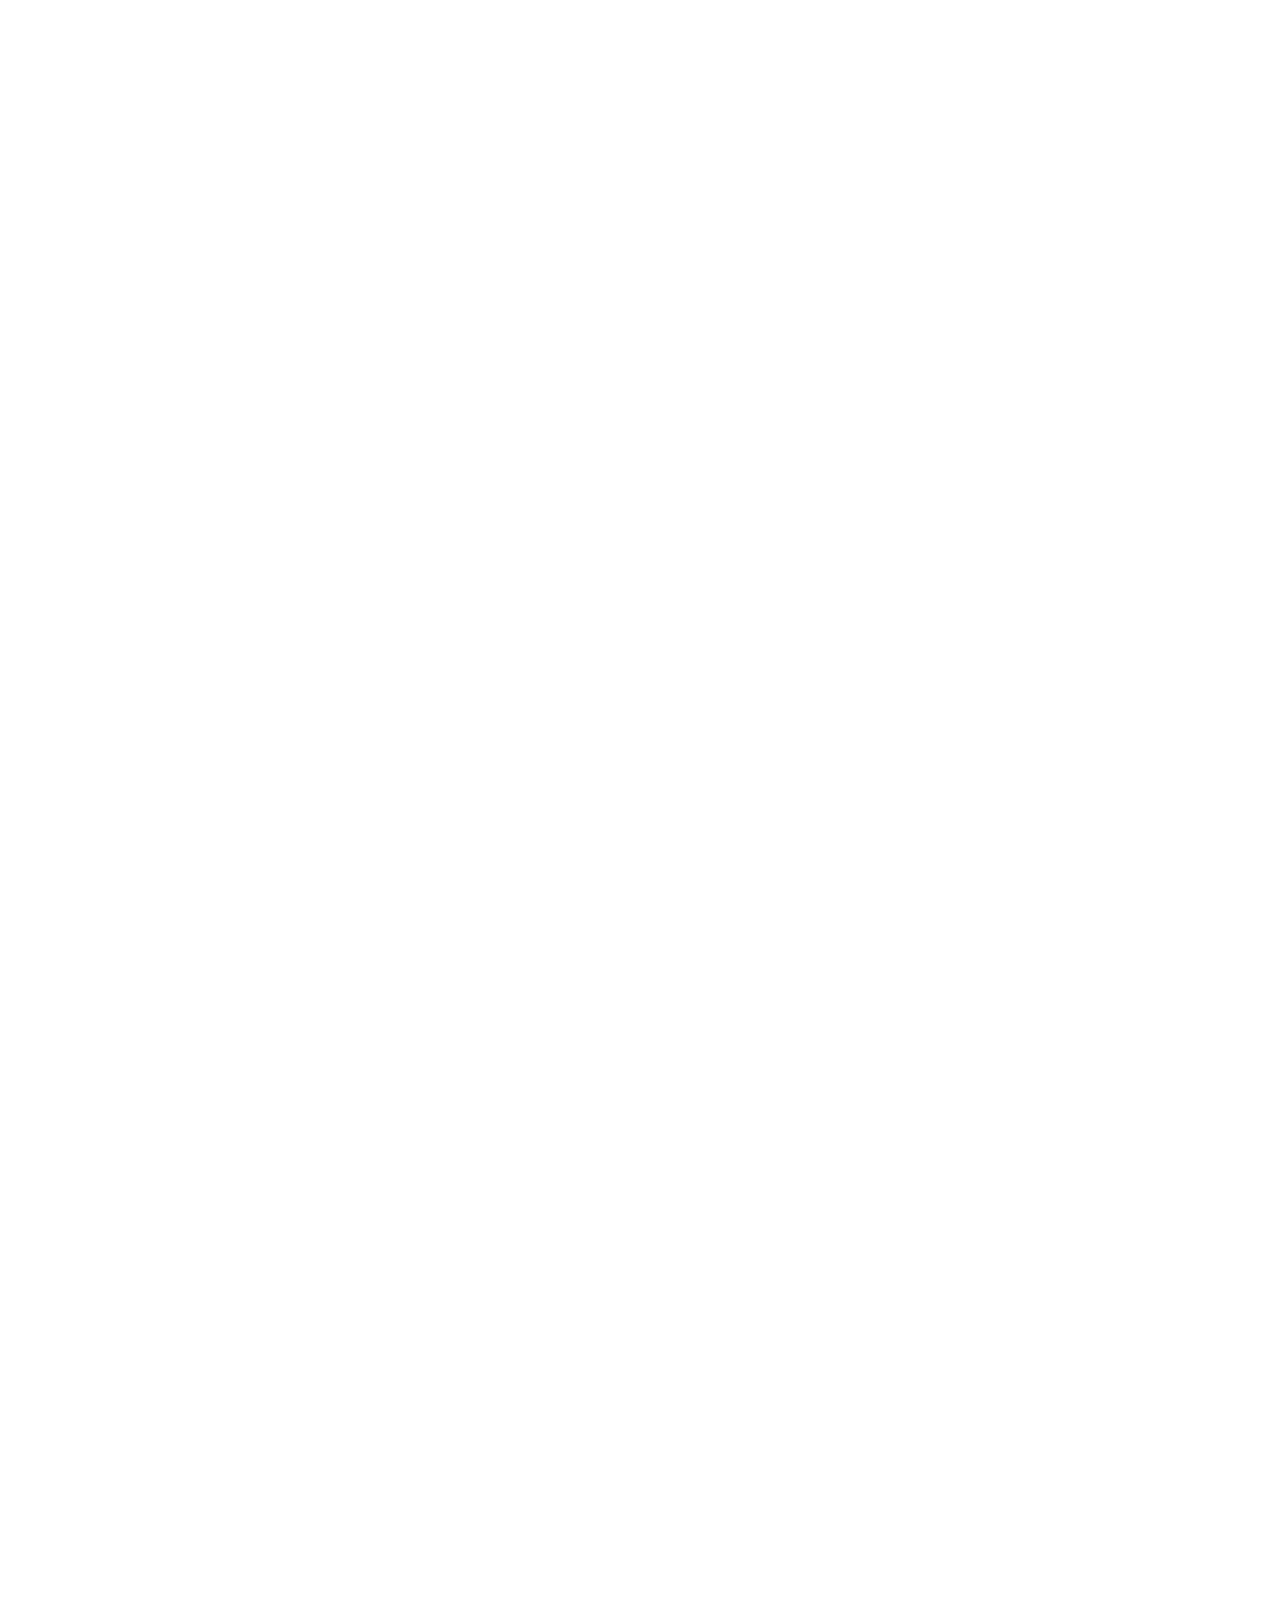
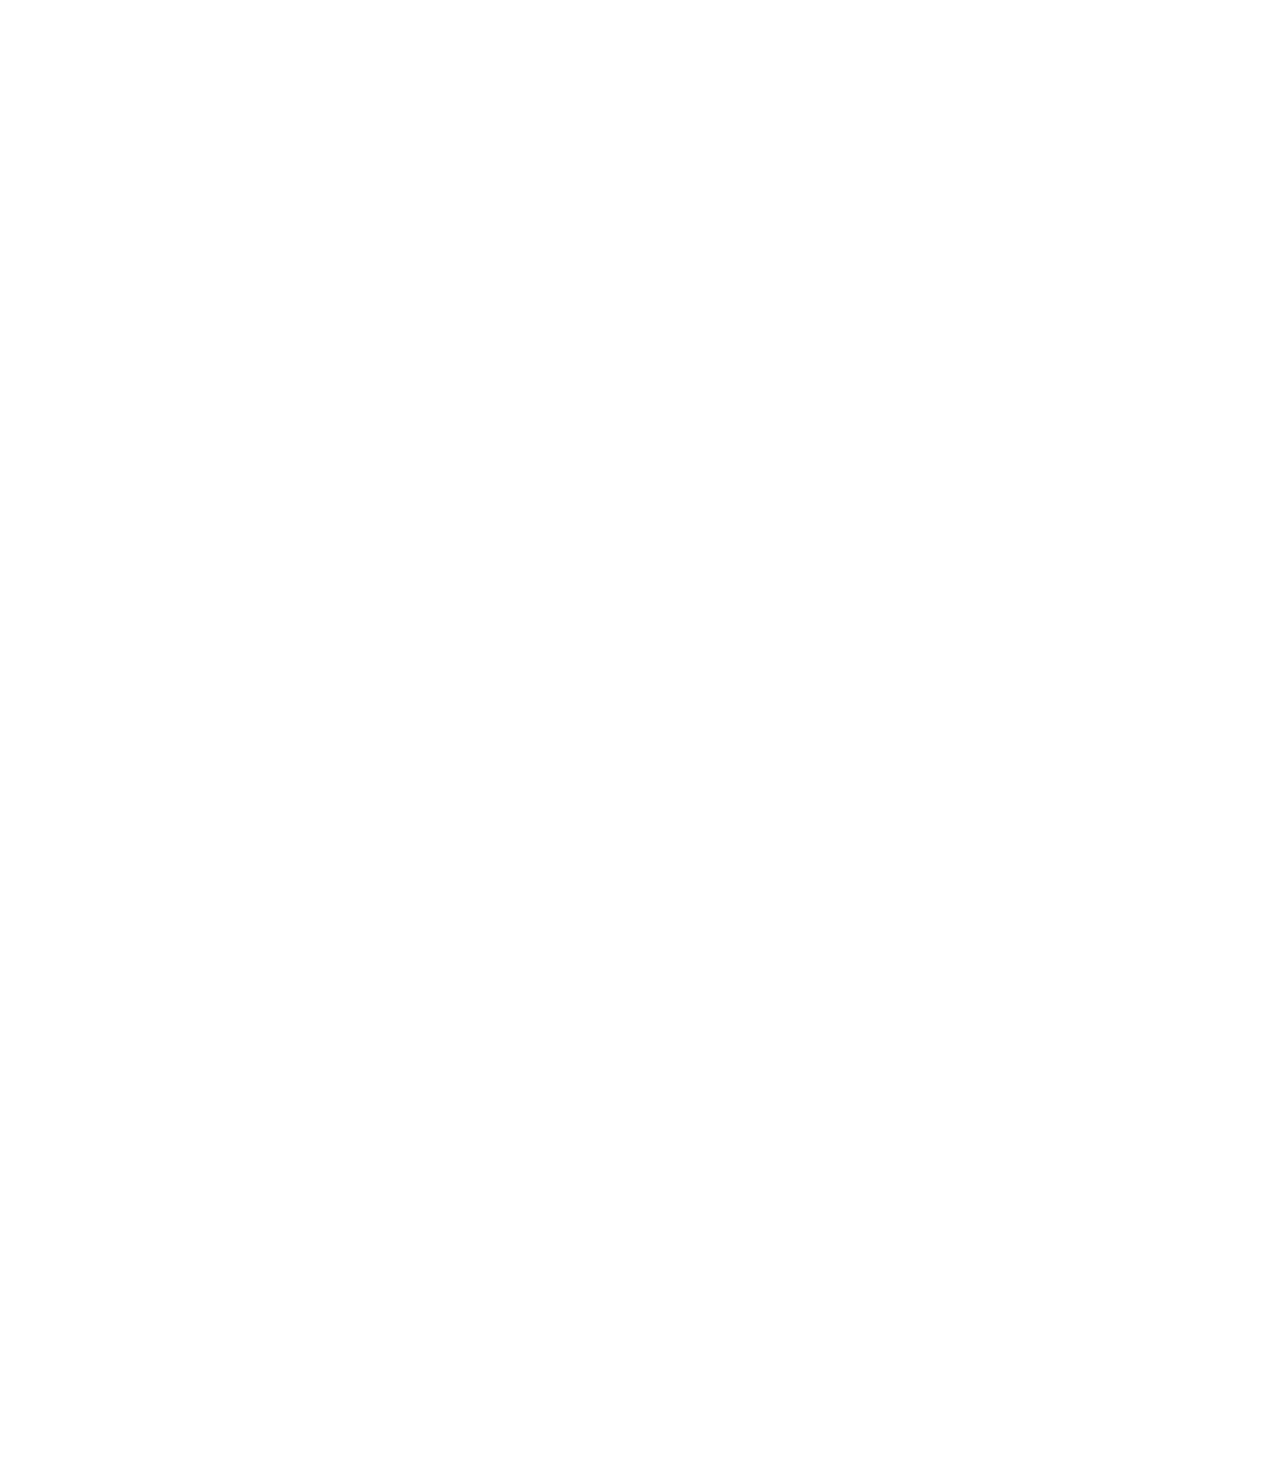
==== commit e113c722: "Update index.html" ====
--- a/index.html
+++ b/index.html
@@ -139,8 +139,8 @@
                      ANTHEA ECONOMIDES
                   </h1>
                   <!-- Second Text -->
-                  <p class="reveal-text"> Product manager with a passion for
-                     <a href="" class="typewrite" data-period="2000" data-type='["design.", "creativity.", "strategy." ]'>
+                  <p class="reveal-text"> Product owner with a passion for
+                     <a href="" class="typewrite" data-period="2000" data-type='["design.", "data.", "strategy." ]'>
                      <span class="wrap"></span>
                      </a>
                   </p>
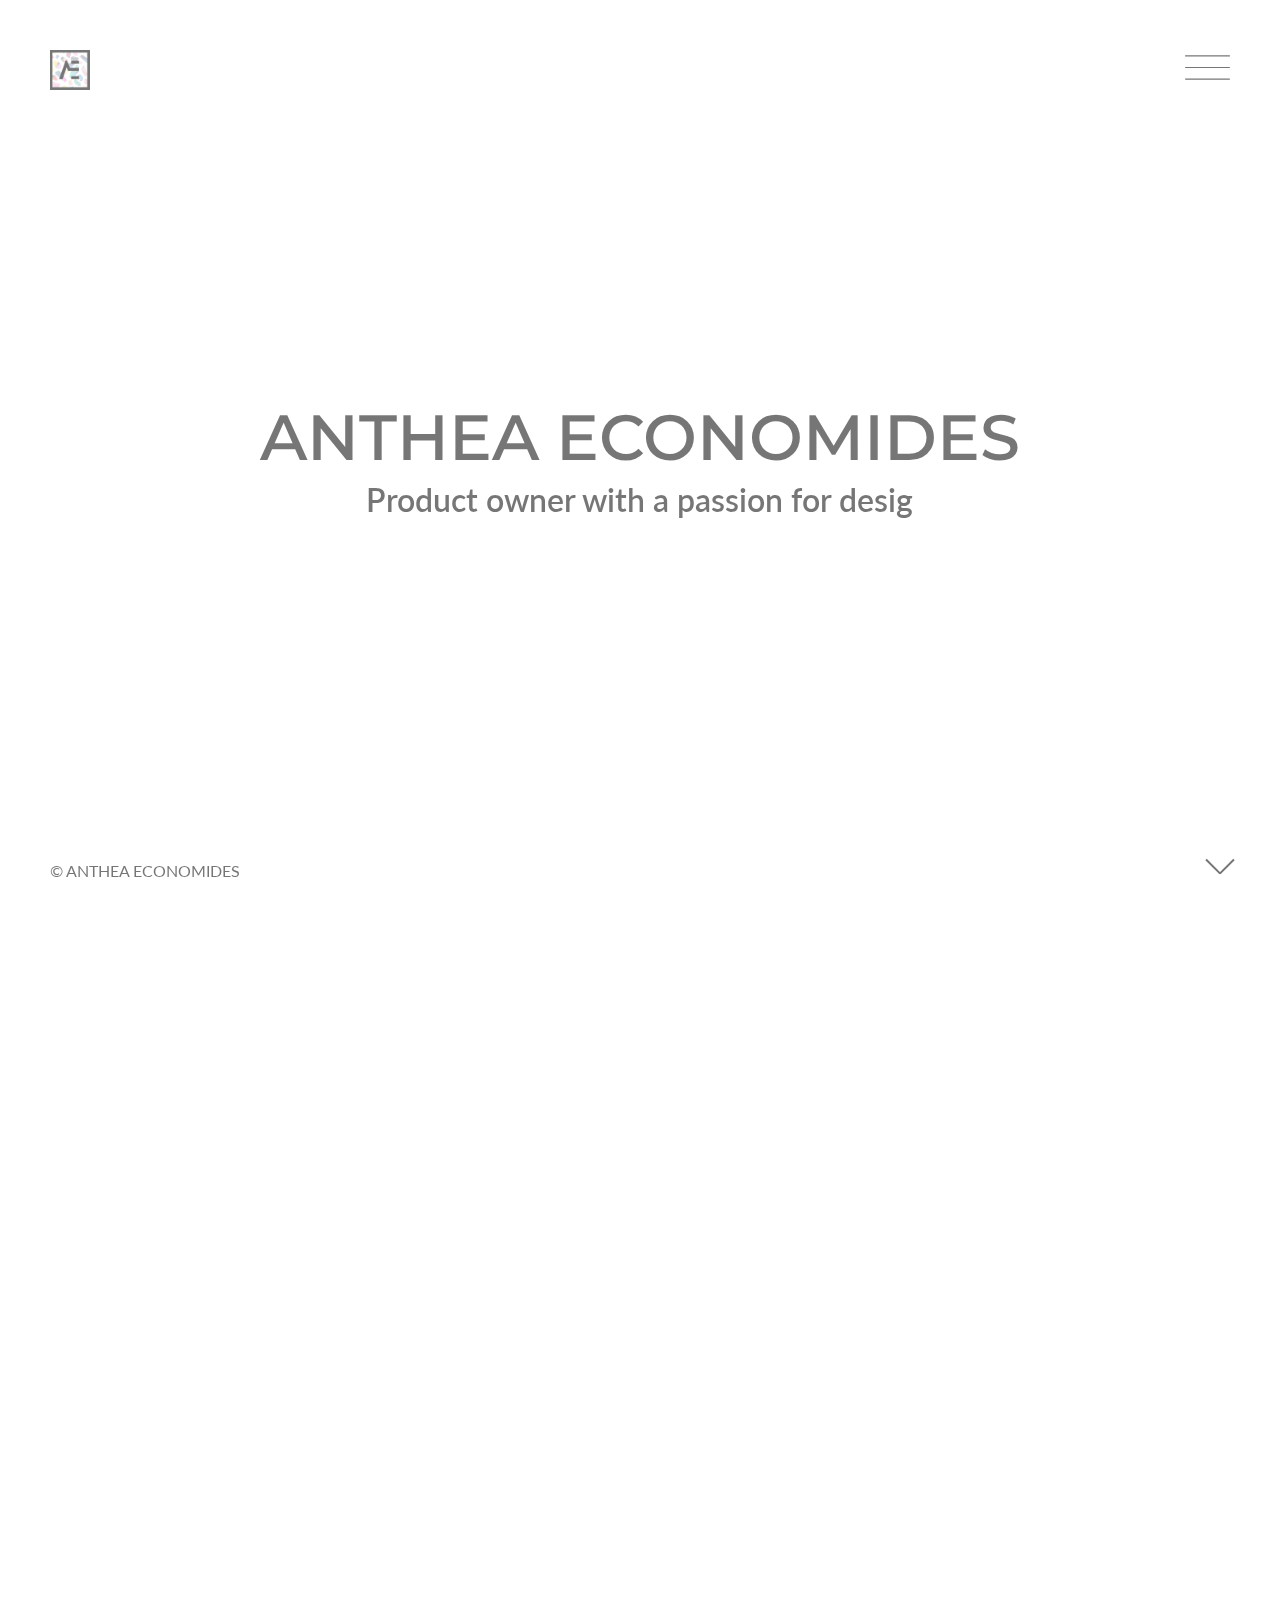
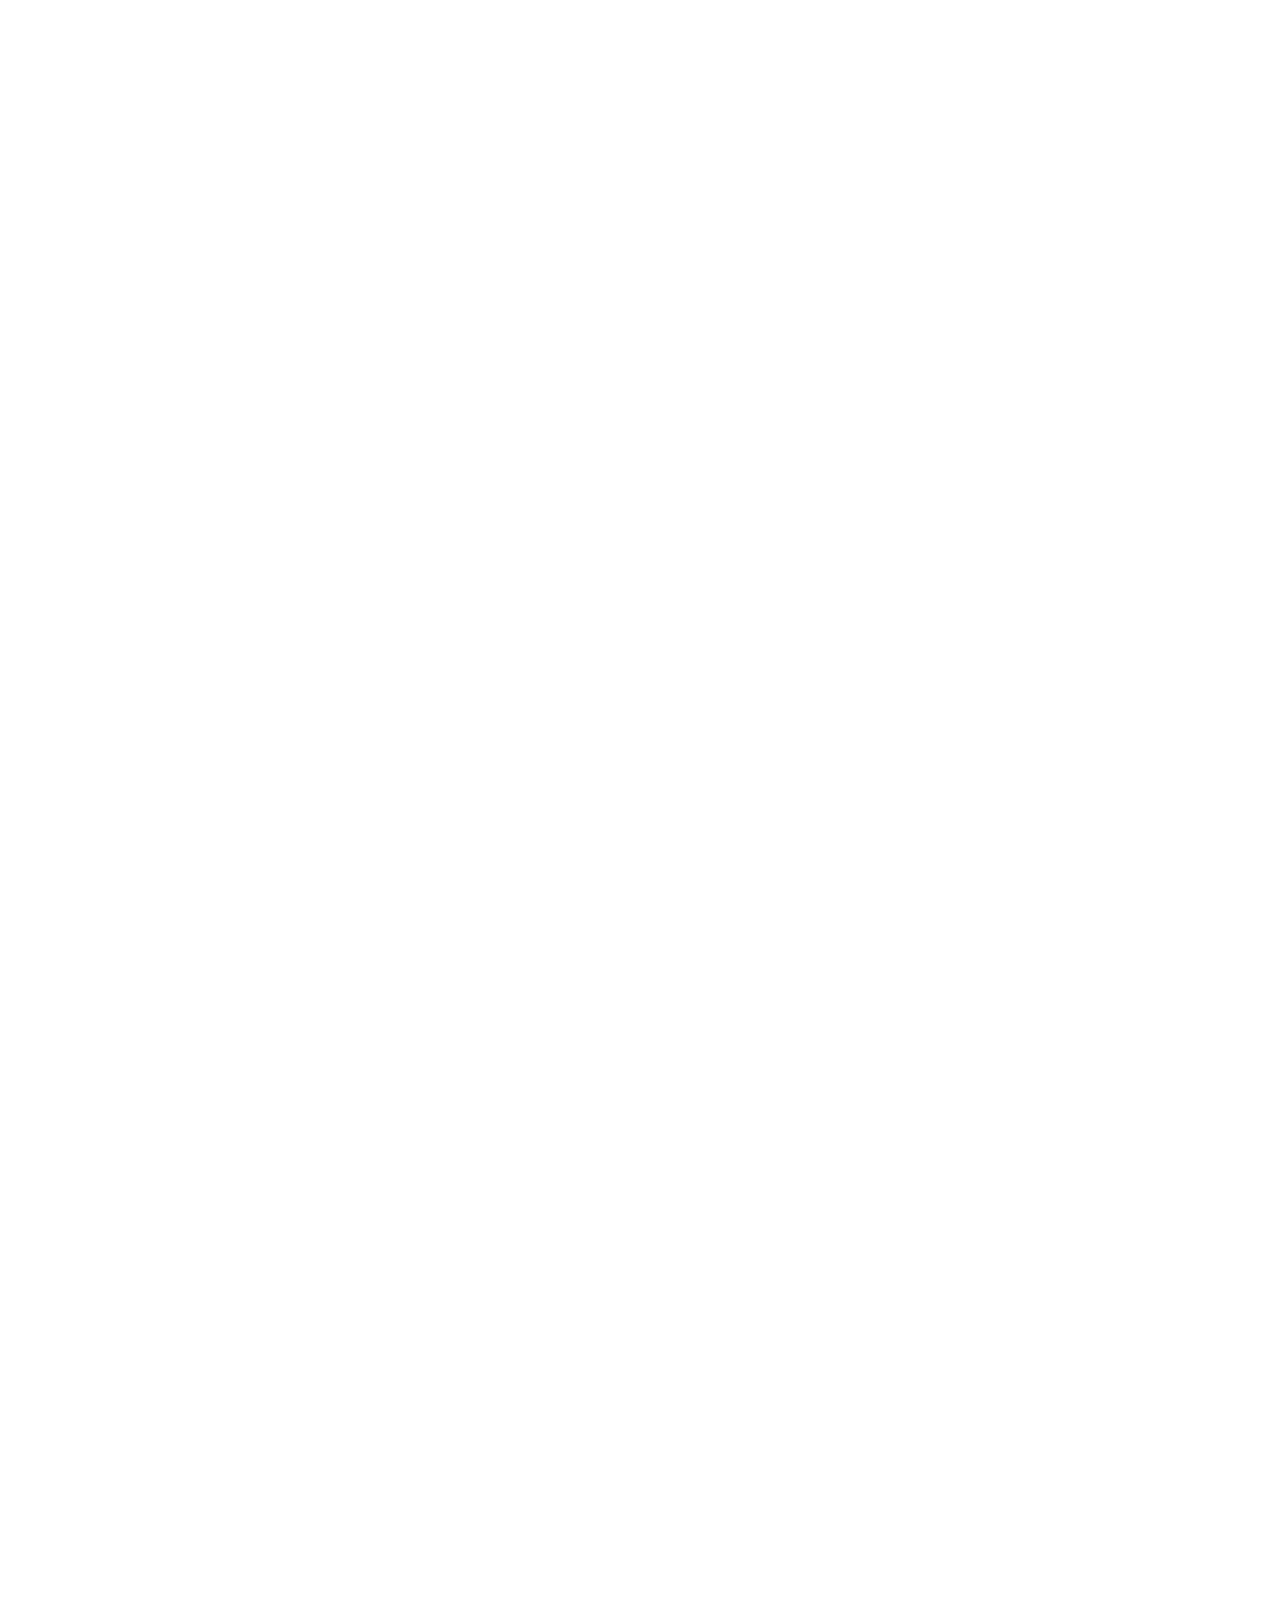
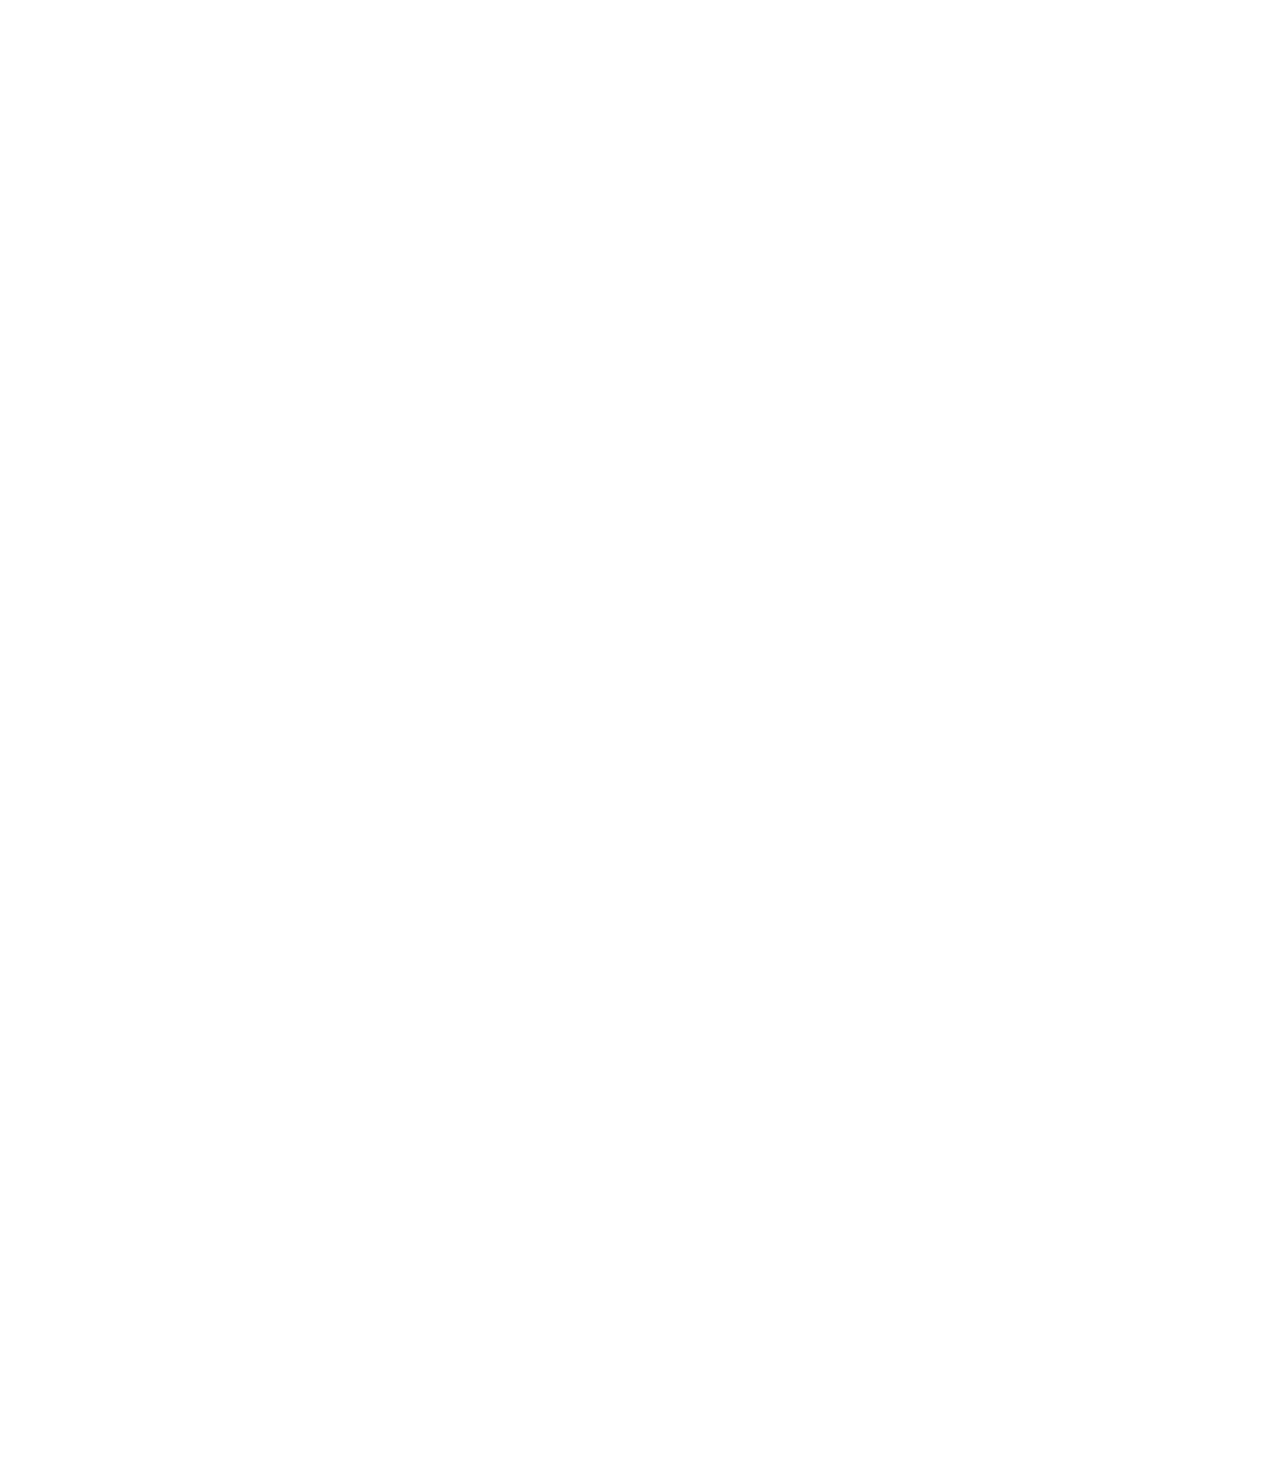
==== commit d2086506: "Update index.html" ====
--- a/index.html
+++ b/index.html
@@ -161,7 +161,7 @@
                         <h1 style="display: block; background-color: white; border-radius: 10px; padding: 30px;"> MARKETING. DESIGN. UX/UI. </h1>
                         <!-- Description -->
                         <div>
-                           <p>During the course of my career in product management and digital marketing, I have collaborated with cross-functional  teams to conceptualize, build and implement web design and development with a consistent focus on enhancing user experience.    </p>
+                           <p>During the course of my career in product management and digital marketing, I have collaborated with cross-functional  teams to conceptualize, build and implement digital initiatives with a consistent focus on enhancing user experience.    </p>
                            <p>I have a passion for bringing ideas to life, with experience in end-to-end product development from initial concept to completion. 
                            </p>
                         </div>
